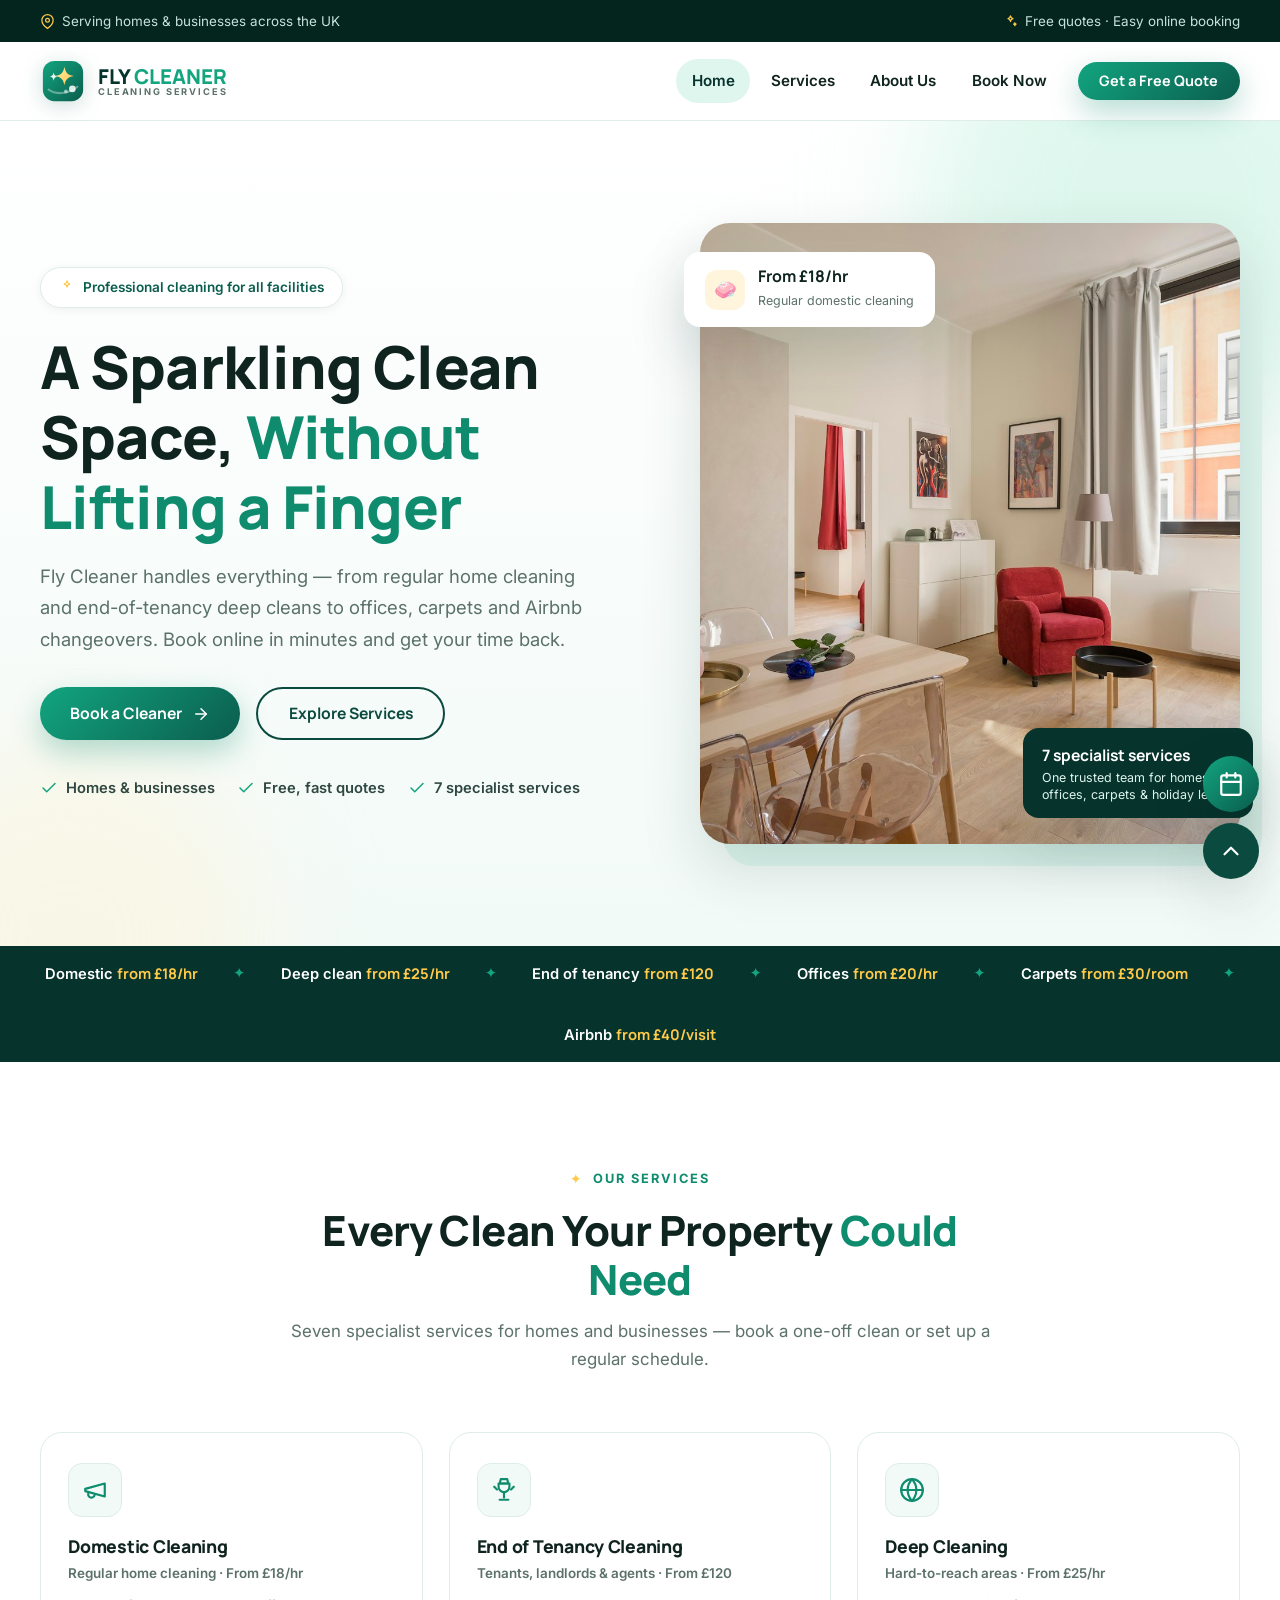
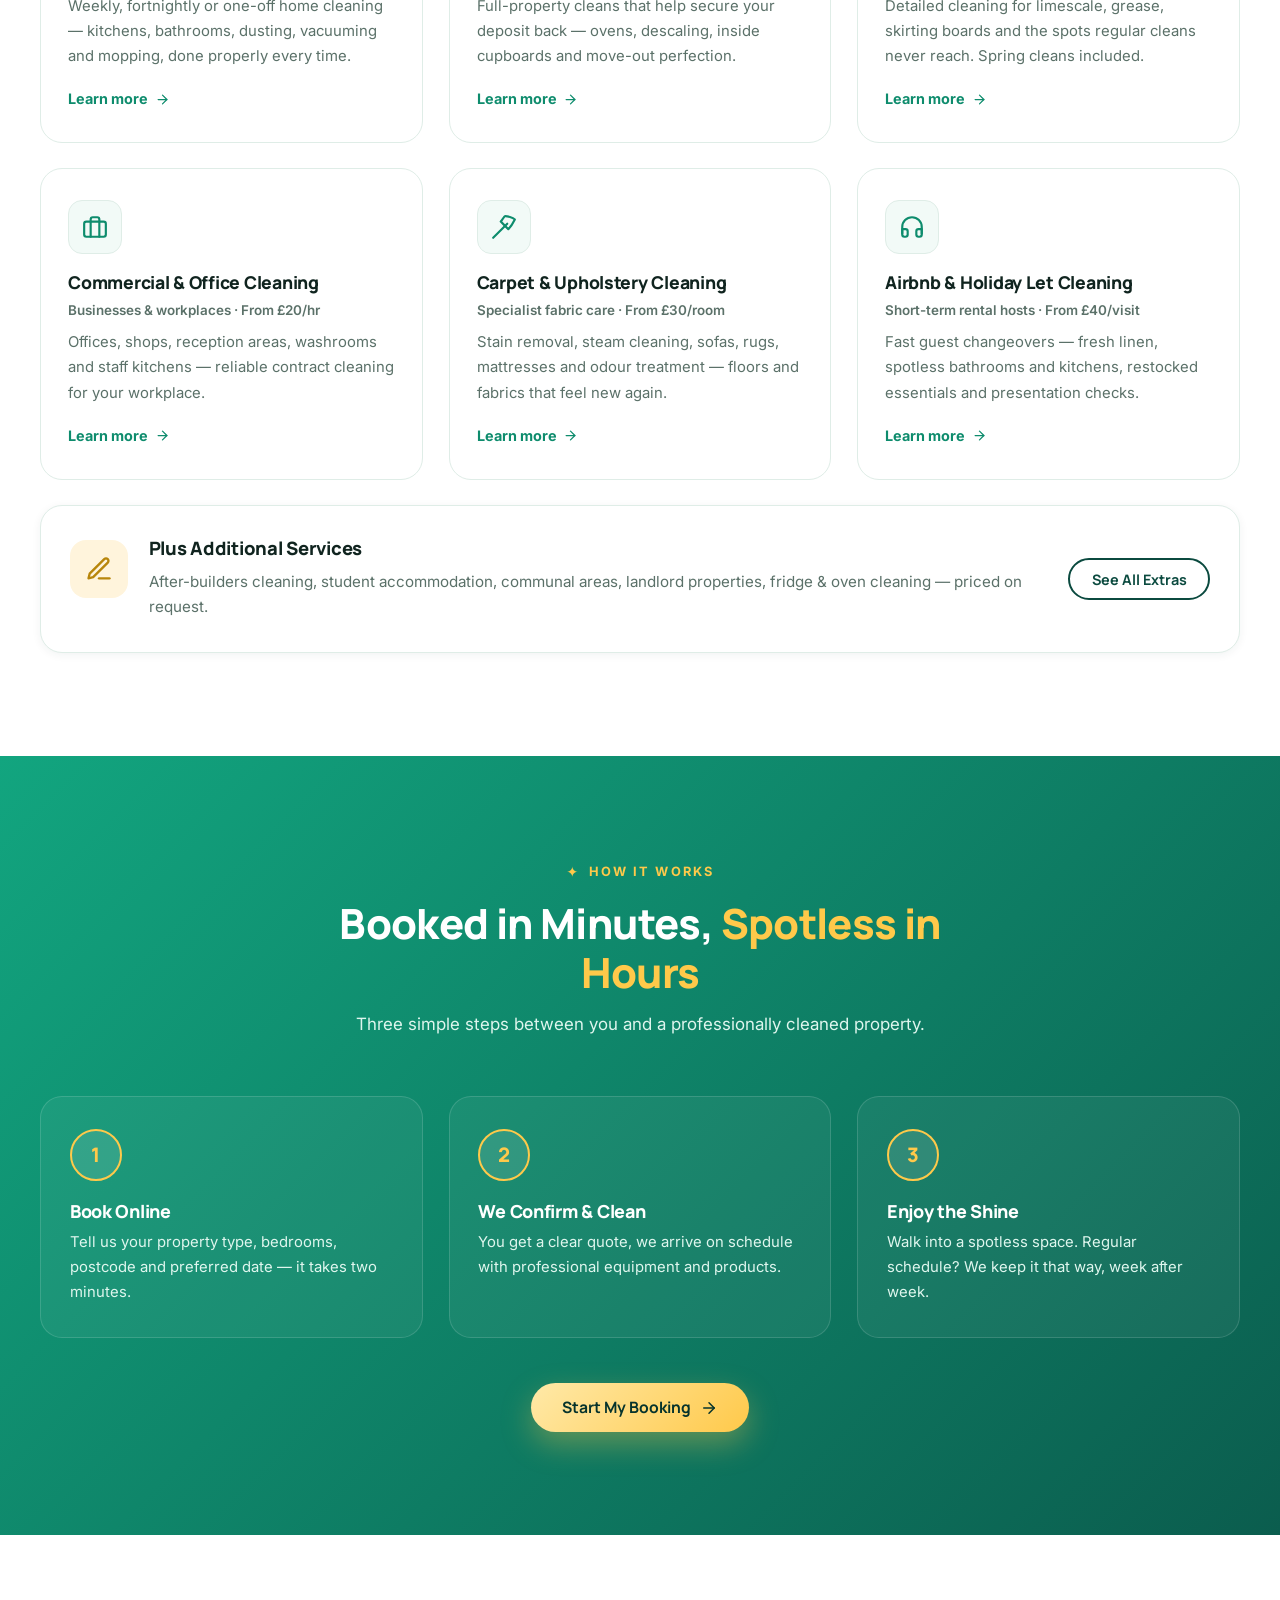
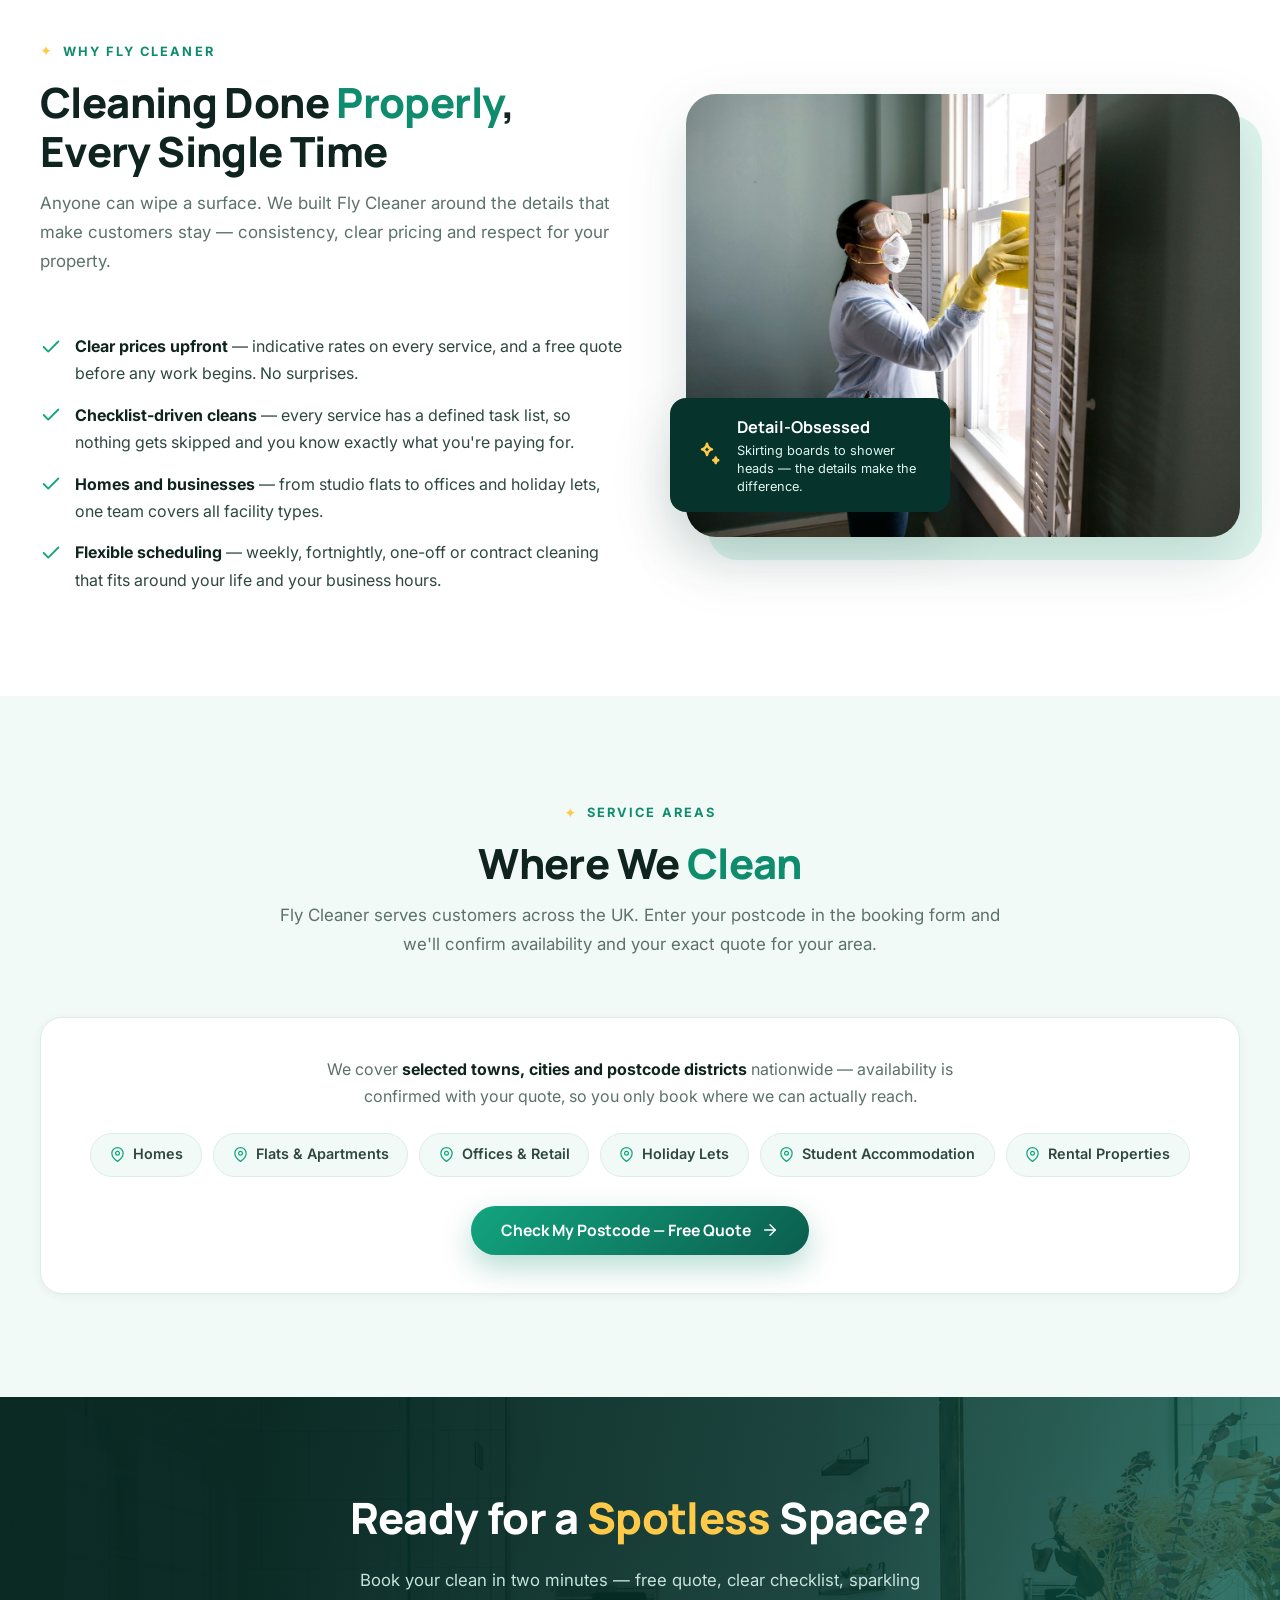
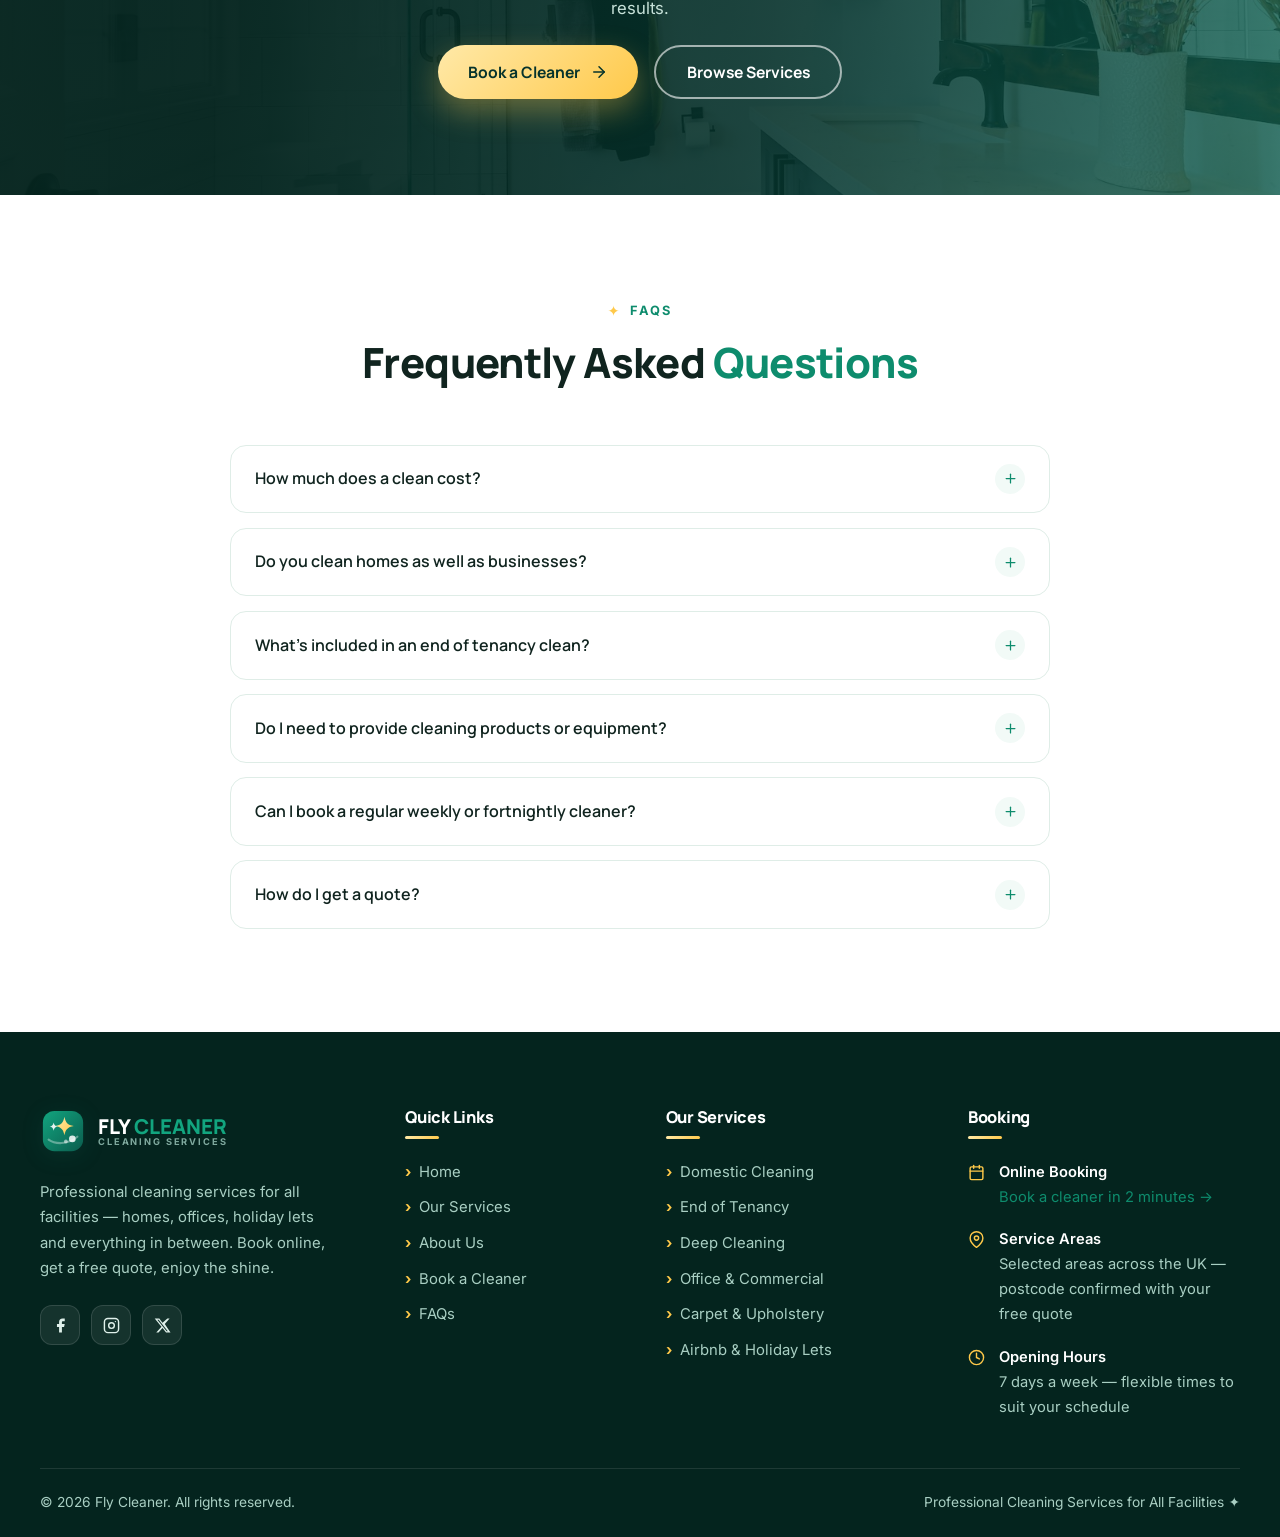
==== index.html @ 5887d0de "Fly Cleaner website — 4-page static site: 7 cleaning services, price tables, booking form (initial b" ====
<!DOCTYPE html>
<html lang="en">
<head>
  <meta charset="UTF-8">
  <meta name="viewport" content="width=device-width, initial-scale=1.0">
  <title>Fly Cleaner — Professional Cleaning Services for All Facilities | Homes &amp; Businesses in the UK</title>
  <meta name="description" content="Fly Cleaner provides professional cleaning for homes and businesses across the UK — regular domestic cleaning, end of tenancy, deep cleaning, office cleaning, carpet & upholstery, Airbnb changeovers and more. Free quotes, easy online booking.">
  <meta name="keywords" content="cleaning services UK, domestic cleaning, end of tenancy cleaning, deep cleaning, office cleaning, carpet cleaning, Airbnb cleaning, book a cleaner">
  <link rel="canonical" href="https://rudra496.github.io/flycleaner/">
  <meta name="robots" content="index, follow">
  <meta name="theme-color" content="#06332C">

  <meta property="og:type" content="website">
  <meta property="og:site_name" content="Fly Cleaner">
  <meta property="og:title" content="Fly Cleaner — Professional Cleaning Services for All Facilities">
  <meta property="og:description" content="Homes & businesses — regular domestic cleaning, end of tenancy, deep cleaning, offices, carpets and Airbnb changeovers. Free quotes and easy online booking.">
  <meta property="og:url" content="https://rudra496.github.io/flycleaner/">
  <meta property="og:image" content="https://rudra496.github.io/flycleaner/assets/og-image.png">
  <meta name="twitter:card" content="summary_large_image">

  <link rel="icon" type="image/svg+xml" href="assets/favicon.svg">
  <link rel="icon" type="image/png" sizes="32x32" href="assets/favicon-32.png">
  <link rel="apple-touch-icon" href="assets/apple-touch-icon.png">

  <link rel="preconnect" href="https://fonts.googleapis.com">
  <link rel="preconnect" href="https://fonts.gstatic.com" crossorigin>
  <link href="https://fonts.googleapis.com/css2?family=Inter:wght@400;500;600;700&family=Manrope:wght@600;700;800&display=swap" rel="stylesheet">
  <link rel="stylesheet" href="css/style.css">

  <script type="application/ld+json">
  {
    "@context": "https://schema.org",
    "@type": "LocalBusiness",
    "name": "Fly Cleaner",
    "slogan": "Professional Cleaning Services for All Facilities",
    "description": "Professional cleaning services for homes and businesses: regular domestic cleaning, end of tenancy cleaning, deep cleaning, commercial and office cleaning, carpet and upholstery cleaning, Airbnb and holiday let changeovers.",
    "priceRange": "££",
    "areaServed": "United Kingdom"
  }
  </script>
</head>
<body data-page="home">
  <div id="scroll-progress" aria-hidden="true"></div>
  <a class="skip-link" href="#main">Skip to main content</a>

  <!-- ================= TOP BAR ================= -->
  <div class="topbar">
    <div class="container topbar__inner">
      <div class="topbar__group">
        <span class="topbar__item">
          <svg viewBox="0 0 24 24" fill="none" stroke="currentColor" stroke-width="2" stroke-linecap="round" stroke-linejoin="round" aria-hidden="true"><path d="M21 10c0 7-9 13-9 13s-9-6-9-13a9 9 0 0 1 18 0z"/><circle cx="12" cy="10" r="3"/></svg>
          Serving homes &amp; businesses across the UK
        </span>
      </div>
      <div class="topbar__group topbar__group--right">
        <span class="topbar__item">
          <svg viewBox="0 0 24 24" fill="none" stroke="currentColor" stroke-width="2" stroke-linecap="round" stroke-linejoin="round" aria-hidden="true"><path d="M12 3c.5 2.8 1.4 3.9 4 4.5-2.6.6-3.5 1.7-4 4.5-.5-2.8-1.4-3.9-4-4.5 2.6-.6 3.5-1.7 4-4.5z"/><path d="M19 14c.25 1.4.7 2 2 2.25-1.3.25-1.75.85-2 2.25-.25-1.4-.7-2-2-2.25 1.3-.25 1.75-.85 2-2.25z"/></svg>
          Free quotes · Easy online booking
        </span>
      </div>
    </div>
  </div>

  <!-- ================= HEADER ================= -->
  <header class="site-header">
    <div class="container nav">
      <a class="brand" href="index.html" aria-label="Fly Cleaner — Home">
        <img class="brand__logo" src="assets/logo.svg" alt="Fly Cleaner logo" width="46" height="46">
        <span class="brand__text">
          <span class="brand__name">FLY <span>CLEANER</span></span>
          <span class="brand__sub">Cleaning Services</span>
        </span>
      </a>
      <nav class="nav__menu" aria-label="Primary navigation">
        <a class="nav__link" aria-current="page" href="index.html">Home</a>
        <a class="nav__link" href="services.html">Services</a>
        <a class="nav__link" href="about.html">About Us</a>
        <a class="nav__link" href="booking.html">Book Now</a>
        <a class="btn btn--brand btn--sm nav__link--cta" href="booking.html">Get a Free Quote</a>
      </nav>
      <button class="nav__toggle" aria-expanded="false" aria-controls="mobile-menu" aria-label="Open menu">
        <svg viewBox="0 0 24 24" fill="none" stroke="currentColor" stroke-width="2" stroke-linecap="round" aria-hidden="true"><line x1="3" y1="6" x2="21" y2="6"/><line x1="3" y1="12" x2="21" y2="12"/><line x1="3" y1="18" x2="21" y2="18"/></svg>
      </button>
    </div>
  </header>

  <!-- ================= MOBILE MENU ================= -->
  <div class="mobile-menu" id="mobile-menu" aria-hidden="true">
    <div class="mobile-menu__backdrop"></div>
    <div class="mobile-menu__panel" role="dialog" aria-label="Menu">
      <div class="mobile-menu__head">
        <span class="brand__name">FLY <span style="color:var(--sun-500)">CLEANER</span></span>
        <button class="mobile-menu__close" aria-label="Close menu">
          <svg viewBox="0 0 24 24" fill="none" stroke="currentColor" stroke-width="2" stroke-linecap="round" aria-hidden="true"><line x1="18" y1="6" x2="6" y2="18"/><line x1="6" y1="6" x2="18" y2="18"/></svg>
        </button>
      </div>
      <a class="mnav" href="index.html">Home <span aria-hidden="true">›</span></a>
      <a class="mnav" href="services.html">Services <span aria-hidden="true">›</span></a>
      <a class="mnav" href="about.html">About Us <span aria-hidden="true">›</span></a>
      <a class="mnav" href="booking.html">Book Now <span aria-hidden="true">›</span></a>
      <a class="btn btn--sun" href="booking.html">Get a Free Quote</a>
      <div class="mobile-menu__note">
        <span>✦ Homes &amp; businesses — 7 specialist services</span>
        <span>✦ Free quotes · easy online booking</span>
      </div>
    </div>
  </div>

  <main id="main">
    <!-- ================= HERO ================= -->
    <section class="hero">
      <div class="hero__blob hero__blob--1" aria-hidden="true"></div>
      <div class="hero__blob hero__blob--2" aria-hidden="true"></div>
      <div class="container hero__inner">
        <div class="hero__copy">
          <span class="hero__badge reveal">
            <svg viewBox="0 0 24 24" fill="none" stroke="currentColor" stroke-width="2" stroke-linecap="round" stroke-linejoin="round" aria-hidden="true"><path d="M12 3c.5 2.8 1.4 3.9 4 4.5-2.6.6-3.5 1.7-4 4.5-.5-2.8-1.4-3.9-4-4.5 2.6-.6 3.5-1.7 4-4.5z"/></svg>
            Professional cleaning for all facilities
          </span>
          <h1 class="reveal" data-delay="1">A Sparkling Clean Space, <em>Without Lifting a Finger</em></h1>
          <p class="hero__lead reveal" data-delay="2">
            Fly Cleaner handles everything — from regular home cleaning and end-of-tenancy
            deep cleans to offices, carpets and Airbnb changeovers. Book online in minutes
            and get your time back.
          </p>
          <div class="hero__cta reveal" data-delay="3">
            <a class="btn btn--brand" href="booking.html">
              Book a Cleaner
              <svg viewBox="0 0 24 24" fill="none" stroke="currentColor" stroke-width="2" stroke-linecap="round" stroke-linejoin="round" aria-hidden="true"><line x1="5" y1="12" x2="19" y2="12"/><polyline points="12 5 19 12 12 19"/></svg>
            </a>
            <a class="btn btn--outline-dark" href="services.html">Explore Services</a>
          </div>
          <div class="hero__points reveal" data-delay="3">
            <span class="hero__point">
              <svg viewBox="0 0 24 24" fill="none" stroke="currentColor" stroke-width="2" stroke-linecap="round" stroke-linejoin="round" aria-hidden="true"><polyline points="20 6 9 17 4 12"/></svg>
              Homes &amp; businesses
            </span>
            <span class="hero__point">
              <svg viewBox="0 0 24 24" fill="none" stroke="currentColor" stroke-width="2" stroke-linecap="round" stroke-linejoin="round" aria-hidden="true"><polyline points="20 6 9 17 4 12"/></svg>
              Free, fast quotes
            </span>
            <span class="hero__point">
              <svg viewBox="0 0 24 24" fill="none" stroke="currentColor" stroke-width="2" stroke-linecap="round" stroke-linejoin="round" aria-hidden="true"><polyline points="20 6 9 17 4 12"/></svg>
              7 specialist services
            </span>
          </div>
        </div>
        <div class="hero__media reveal" data-delay="2">
          <img src="images/living-room.jpg" alt="A bright, freshly cleaned living room" width="640" height="736" fetchpriority="high">
          <div class="price-float">
            <span class="pf-icon" aria-hidden="true">🧼</span>
            <span><strong>From £18/hr</strong><small>Regular domestic cleaning</small></span>
          </div>
          <div class="rating-float">
            <strong>7 specialist services</strong>
            <small>One trusted team for homes, offices, carpets &amp; holiday lets.</small>
          </div>
        </div>
      </div>
    </section>

    <!-- ================= PRICE STRIP ================= -->
    <div class="price-strip">
      <div class="container price-strip__inner">
        <span>Domestic <b>from £18/hr</b></span><span class="dot" aria-hidden="true">✦</span>
        <span>Deep clean <b>from £25/hr</b></span><span class="dot" aria-hidden="true">✦</span>
        <span>End of tenancy <b>from £120</b></span><span class="dot" aria-hidden="true">✦</span>
        <span>Offices <b>from £20/hr</b></span><span class="dot" aria-hidden="true">✦</span>
        <span>Carpets <b>from £30/room</b></span><span class="dot" aria-hidden="true">✦</span>
        <span>Airbnb <b>from £40/visit</b></span>
      </div>
    </div>

    <!-- ================= SERVICES ================= -->
    <section class="section" id="services">
      <div class="container">
        <div class="sec-head sec-head--center reveal">
          <span class="kicker">Our Services</span>
          <h2>Every Clean Your Property <em>Could Need</em></h2>
          <p>Seven specialist services for homes and businesses — book a one-off clean or
          set up a regular schedule.</p>
        </div>
        <div class="svc-grid">
          <article class="svc-card reveal">
            <div class="svc-card__icon">
              <svg viewBox="0 0 24 24" fill="none" stroke="currentColor" stroke-width="2" stroke-linecap="round" stroke-linejoin="round" aria-hidden="true"><path d="M3 11l18-5v12L3 13v-2z"/><path d="M11.6 16.8a3 3 0 1 1-5.8-1.6"/></svg>
            </div>
            <h3>Domestic Cleaning</h3>
            <div class="svc-sub">Regular home cleaning · From £18/hr</div>
            <p>Weekly, fortnightly or one-off home cleaning — kitchens, bathrooms, dusting, vacuuming and mopping, done properly every time.</p>
            <a class="card__link" href="services.html#domestic">Learn more
              <svg viewBox="0 0 24 24" fill="none" stroke="currentColor" stroke-width="2" stroke-linecap="round" stroke-linejoin="round" aria-hidden="true"><line x1="5" y1="12" x2="19" y2="12"/><polyline points="12 5 19 12 12 19"/></svg></a>
          </article>
          <article class="svc-card reveal" data-delay="1">
            <div class="svc-card__icon">
              <svg viewBox="0 0 24 24" fill="none" stroke="currentColor" stroke-width="2" stroke-linecap="round" stroke-linejoin="round" aria-hidden="true"><path d="M9 2h6l1 4h-8l1-4z"/><path d="M7 6h10v3a5 5 0 0 1-10 0V6z"/><path d="M12 14v5"/><path d="M8 21h8"/><path d="M3 9l2.5 2.5M21 9l-2.5 2.5"/></svg>
            </div>
            <h3>End of Tenancy Cleaning</h3>
            <div class="svc-sub">Tenants, landlords &amp; agents · From £120</div>
            <p>Full-property cleans that help secure your deposit back — ovens, descaling, inside cupboards and move-out perfection.</p>
            <a class="card__link" href="services.html#end-of-tenancy">Learn more
              <svg viewBox="0 0 24 24" fill="none" stroke="currentColor" stroke-width="2" stroke-linecap="round" stroke-linejoin="round" aria-hidden="true"><line x1="5" y1="12" x2="19" y2="12"/><polyline points="12 5 19 12 12 19"/></svg></a>
          </article>
          <article class="svc-card reveal" data-delay="2">
            <div class="svc-card__icon">
              <svg viewBox="0 0 24 24" fill="none" stroke="currentColor" stroke-width="2" stroke-linecap="round" stroke-linejoin="round" aria-hidden="true"><circle cx="12" cy="12" r="10"/><path d="M12 2a14.5 14.5 0 0 0 0 20 14.5 14.5 0 0 0 0-20z"/><path d="M2 12h20"/></svg>
            </div>
            <h3>Deep Cleaning</h3>
            <div class="svc-sub">Hard-to-reach areas · From £25/hr</div>
            <p>Detailed cleaning for limescale, grease, skirting boards and the spots regular cleans never reach. Spring cleans included.</p>
            <a class="card__link" href="services.html#deep-cleaning">Learn more
              <svg viewBox="0 0 24 24" fill="none" stroke="currentColor" stroke-width="2" stroke-linecap="round" stroke-linejoin="round" aria-hidden="true"><line x1="5" y1="12" x2="19" y2="12"/><polyline points="12 5 19 12 12 19"/></svg></a>
          </article>
          <article class="svc-card reveal">
            <div class="svc-card__icon">
              <svg viewBox="0 0 24 24" fill="none" stroke="currentColor" stroke-width="2" stroke-linecap="round" stroke-linejoin="round" aria-hidden="true"><rect x="2" y="7" width="20" height="14" rx="2"/><path d="M16 21V5a2 2 0 0 0-2-2h-4a2 2 0 0 0-2 2v16"/></svg>
            </div>
            <h3>Commercial &amp; Office Cleaning</h3>
            <div class="svc-sub">Businesses &amp; workplaces · From £20/hr</div>
            <p>Offices, shops, reception areas, washrooms and staff kitchens — reliable contract cleaning for your workplace.</p>
            <a class="card__link" href="services.html#commercial">Learn more
              <svg viewBox="0 0 24 24" fill="none" stroke="currentColor" stroke-width="2" stroke-linecap="round" stroke-linejoin="round" aria-hidden="true"><line x1="5" y1="12" x2="19" y2="12"/><polyline points="12 5 19 12 12 19"/></svg></a>
          </article>
          <article class="svc-card reveal" data-delay="1">
            <div class="svc-card__icon">
              <svg viewBox="0 0 24 24" fill="none" stroke="currentColor" stroke-width="2" stroke-linecap="round" stroke-linejoin="round" aria-hidden="true"><path d="M2 22 15 9"/><path d="M13 2c2 0 7 1 9 3-1 2-4 7-6 9-2-2-5-5-7-7 2-2 3-5 4-5z"/></svg>
            </div>
            <h3>Carpet &amp; Upholstery Cleaning</h3>
            <div class="svc-sub">Specialist fabric care · From £30/room</div>
            <p>Stain removal, steam cleaning, sofas, rugs, mattresses and odour treatment — floors and fabrics that feel new again.</p>
            <a class="card__link" href="services.html#carpet">Learn more
              <svg viewBox="0 0 24 24" fill="none" stroke="currentColor" stroke-width="2" stroke-linecap="round" stroke-linejoin="round" aria-hidden="true"><line x1="5" y1="12" x2="19" y2="12"/><polyline points="12 5 19 12 12 19"/></svg></a>
          </article>
          <article class="svc-card reveal" data-delay="2">
            <div class="svc-card__icon">
              <svg viewBox="0 0 24 24" fill="none" stroke="currentColor" stroke-width="2" stroke-linecap="round" stroke-linejoin="round" aria-hidden="true"><path d="M3 18v-6a9 9 0 0 1 18 0v6"/><path d="M21 19a2 2 0 0 1-2 2h-1a2 2 0 0 1-2-2v-3a2 2 0 0 1 2-2h3zM3 19a2 2 0 0 0 2 2h1a2 2 0 0 0 2-2v-3a2 2 0 0 0-2-2H3z"/></svg>
            </div>
            <h3>Airbnb &amp; Holiday Let Cleaning</h3>
            <div class="svc-sub">Short-term rental hosts · From £40/visit</div>
            <p>Fast guest changeovers — fresh linen, spotless bathrooms and kitchens, restocked essentials and presentation checks.</p>
            <a class="card__link" href="services.html#airbnb">Learn more
              <svg viewBox="0 0 24 24" fill="none" stroke="currentColor" stroke-width="2" stroke-linecap="round" stroke-linejoin="round" aria-hidden="true"><line x1="5" y1="12" x2="19" y2="12"/><polyline points="12 5 19 12 12 19"/></svg></a>
          </article>
        </div>
        <div class="grid grid-3" style="margin-top:1.6rem;">
          <article class="card card--sun reveal" style="grid-column: 1 / -1; display:flex; gap:1.3rem; align-items:center; flex-wrap:wrap;">
            <div class="card__icon">
              <svg viewBox="0 0 24 24" fill="none" stroke="currentColor" stroke-width="2" stroke-linecap="round" stroke-linejoin="round" aria-hidden="true"><path d="M12 20h9"/><path d="M16.5 3.5a2.121 2.121 0 0 1 3 3L7 19l-4 1 1-4L16.5 3.5z"/></svg>
            </div>
            <div style="flex:1; min-width:220px;">
              <h3>Plus Additional Services</h3>
              <p>After-builders cleaning, student accommodation, communal areas, landlord properties, fridge &amp; oven cleaning — priced on request.</p>
            </div>
            <a class="btn btn--outline-dark btn--sm" href="services.html#additional">See All Extras</a>
          </article>
        </div>
      </div>
    </section>

    <!-- ================= HOW IT WORKS ================= -->
    <section class="section section--green">
      <div class="container">
        <div class="sec-head sec-head--center reveal">
          <span class="kicker">How It Works</span>
          <h2>Booked in Minutes, <em>Spotless in Hours</em></h2>
          <p>Three simple steps between you and a professionally cleaned property.</p>
        </div>
        <div class="steps steps--oncard">
          <div class="step reveal">
            <div class="step__num">1</div>
            <h3>Book Online</h3>
            <p>Tell us your property type, bedrooms, postcode and preferred date — it takes two minutes.</p>
          </div>
          <div class="step reveal" data-delay="1">
            <div class="step__num">2</div>
            <h3>We Confirm &amp; Clean</h3>
            <p>You get a clear quote, we arrive on schedule with professional equipment and products.</p>
          </div>
          <div class="step reveal" data-delay="2">
            <div class="step__num">3</div>
            <h3>Enjoy the Shine</h3>
            <p>Walk into a spotless space. Regular schedule? We keep it that way, week after week.</p>
          </div>
        </div>
        <div style="text-align:center; margin-top:2.8rem;" class="reveal" data-delay="2">
          <a class="btn btn--sun" href="booking.html">Start My Booking
            <svg viewBox="0 0 24 24" fill="none" stroke="currentColor" stroke-width="2" stroke-linecap="round" stroke-linejoin="round" aria-hidden="true"><line x1="5" y1="12" x2="19" y2="12"/><polyline points="12 5 19 12 12 19"/></svg>
          </a>
        </div>
      </div>
    </section>

    <!-- ================= WHY US ================= -->
    <section class="section">
      <div class="container split">
        <div class="split__body">
          <div class="sec-head reveal">
            <span class="kicker">Why Fly Cleaner</span>
            <h2>Cleaning Done <em>Properly</em>, Every Single Time</h2>
            <p>Anyone can wipe a surface. We built Fly Cleaner around the details that
            make customers stay — consistency, clear pricing and respect for your property.</p>
          </div>
          <ul class="check-list">
            <li class="reveal">
              <svg viewBox="0 0 24 24" fill="none" stroke="currentColor" stroke-width="2" stroke-linecap="round" stroke-linejoin="round" aria-hidden="true"><polyline points="20 6 9 17 4 12"/></svg>
              <span><strong>Clear prices upfront</strong> — indicative rates on every service, and a free quote before any work begins. No surprises.</span>
            </li>
            <li class="reveal" data-delay="1">
              <svg viewBox="0 0 24 24" fill="none" stroke="currentColor" stroke-width="2" stroke-linecap="round" stroke-linejoin="round" aria-hidden="true"><polyline points="20 6 9 17 4 12"/></svg>
              <span><strong>Checklist-driven cleans</strong> — every service has a defined task list, so nothing gets skipped and you know exactly what you're paying for.</span>
            </li>
            <li class="reveal" data-delay="2">
              <svg viewBox="0 0 24 24" fill="none" stroke="currentColor" stroke-width="2" stroke-linecap="round" stroke-linejoin="round" aria-hidden="true"><polyline points="20 6 9 17 4 12"/></svg>
              <span><strong>Homes and businesses</strong> — from studio flats to offices and holiday lets, one team covers all facility types.</span>
            </li>
            <li class="reveal" data-delay="3">
              <svg viewBox="0 0 24 24" fill="none" stroke="currentColor" stroke-width="2" stroke-linecap="round" stroke-linejoin="round" aria-hidden="true"><polyline points="20 6 9 17 4 12"/></svg>
              <span><strong>Flexible scheduling</strong> — weekly, fortnightly, one-off or contract cleaning that fits around your life and your business hours.</span>
            </li>
          </ul>
        </div>
        <div class="split__media reveal">
          <img src="images/cleaning-person.jpg" alt="A Fly Cleaner professional carefully cleaning window shutters" loading="lazy" width="800" height="640">
          <div class="badge-float">
            <svg viewBox="0 0 24 24" fill="none" stroke="currentColor" stroke-width="2" stroke-linecap="round" stroke-linejoin="round" aria-hidden="true"><path d="M12 3c.5 2.8 1.4 3.9 4 4.5-2.6.6-3.5 1.7-4 4.5-.5-2.8-1.4-3.9-4-4.5 2.6-.6 3.5-1.7 4-4.5z"/><path d="M19 14c.25 1.4.7 2 2 2.25-1.3.25-1.75.85-2 2.25-.25-1.4-.7-2-2-2.25 1.3-.25 1.75-.85 2-2.25z"/></svg>
            <div>
              <strong>Detail-Obsessed</strong>
              <small>Skirting boards to shower heads — the details make the difference.</small>
            </div>
          </div>
        </div>
      </div>
    </section>

    <!-- ================= SERVICE AREAS ================= -->
    <section class="section section--soft" id="areas">
      <div class="container">
        <div class="sec-head sec-head--center reveal">
          <span class="kicker">Service Areas</span>
          <h2>Where We <em>Clean</em></h2>
          <p>Fly Cleaner serves customers across the UK. Enter your postcode in the
          booking form and we'll confirm availability and your exact quote for your area.</p>
        </div>
        <div class="area-wrap reveal" data-delay="1">
          <p style="color:var(--ink-500); max-width:640px; margin-inline:auto;">
            We cover <strong style="color:var(--ink-900);">selected towns, cities and postcode districts</strong>
            nationwide — availability is confirmed with your quote, so you only book where we can actually reach.
          </p>
          <div class="area-chips">
            <span class="chip"><svg viewBox="0 0 24 24" fill="none" stroke="currentColor" stroke-width="2" stroke-linecap="round" stroke-linejoin="round" aria-hidden="true"><path d="M21 10c0 7-9 13-9 13s-9-6-9-13a9 9 0 0 1 18 0z"/><circle cx="12" cy="10" r="3"/></svg>Homes</span>
            <span class="chip"><svg viewBox="0 0 24 24" fill="none" stroke="currentColor" stroke-width="2" stroke-linecap="round" stroke-linejoin="round" aria-hidden="true"><path d="M21 10c0 7-9 13-9 13s-9-6-9-13a9 9 0 0 1 18 0z"/><circle cx="12" cy="10" r="3"/></svg>Flats &amp; Apartments</span>
            <span class="chip"><svg viewBox="0 0 24 24" fill="none" stroke="currentColor" stroke-width="2" stroke-linecap="round" stroke-linejoin="round" aria-hidden="true"><path d="M21 10c0 7-9 13-9 13s-9-6-9-13a9 9 0 0 1 18 0z"/><circle cx="12" cy="10" r="3"/></svg>Offices &amp; Retail</span>
            <span class="chip"><svg viewBox="0 0 24 24" fill="none" stroke="currentColor" stroke-width="2" stroke-linecap="round" stroke-linejoin="round" aria-hidden="true"><path d="M21 10c0 7-9 13-9 13s-9-6-9-13a9 9 0 0 1 18 0z"/><circle cx="12" cy="10" r="3"/></svg>Holiday Lets</span>
            <span class="chip"><svg viewBox="0 0 24 24" fill="none" stroke="currentColor" stroke-width="2" stroke-linecap="round" stroke-linejoin="round" aria-hidden="true"><path d="M21 10c0 7-9 13-9 13s-9-6-9-13a9 9 0 0 1 18 0z"/><circle cx="12" cy="10" r="3"/></svg>Student Accommodation</span>
            <span class="chip"><svg viewBox="0 0 24 24" fill="none" stroke="currentColor" stroke-width="2" stroke-linecap="round" stroke-linejoin="round" aria-hidden="true"><path d="M21 10c0 7-9 13-9 13s-9-6-9-13a9 9 0 0 1 18 0z"/><circle cx="12" cy="10" r="3"/></svg>Rental Properties</span>
          </div>
          <div style="margin-top:1.8rem;">
            <a class="btn btn--brand" href="booking.html">Check My Postcode — Free Quote
              <svg viewBox="0 0 24 24" fill="none" stroke="currentColor" stroke-width="2" stroke-linecap="round" stroke-linejoin="round" aria-hidden="true"><line x1="5" y1="12" x2="19" y2="12"/><polyline points="12 5 19 12 12 19"/></svg>
            </a>
          </div>
        </div>
      </div>
    </section>

    <!-- ================= CTA ================= -->
    <section class="cta-band">
      <div class="cta-band__bg" style="background-image:url('images/bathroom.jpg')"></div>
      <div class="cta-band__scrim"></div>
      <div class="container cta-band__inner">
        <h2 class="reveal">Ready for a <em>Spotless</em> Space?</h2>
        <p class="reveal" data-delay="1">Book your clean in two minutes — free quote, clear checklist, sparkling results.</p>
        <div class="cta-band__btns reveal" data-delay="2">
          <a class="btn btn--sun" href="booking.html">Book a Cleaner
            <svg viewBox="0 0 24 24" fill="none" stroke="currentColor" stroke-width="2" stroke-linecap="round" stroke-linejoin="round" aria-hidden="true"><line x1="5" y1="12" x2="19" y2="12"/><polyline points="12 5 19 12 12 19"/></svg>
          </a>
          <a class="btn btn--outline" href="services.html">Browse Services</a>
        </div>
      </div>
    </section>

    <!-- ================= FAQ ================= -->
    <section class="section" id="faq">
      <div class="container">
        <div class="sec-head sec-head--center reveal">
          <span class="kicker">FAQs</span>
          <h2>Frequently Asked <em>Questions</em></h2>
        </div>
        <div class="faq-list reveal">
          <details class="faq-item">
            <summary>How much does a clean cost?
              <span class="faq-icon"><svg viewBox="0 0 24 24" fill="none" stroke="currentColor" stroke-width="2" stroke-linecap="round" aria-hidden="true"><line x1="12" y1="5" x2="12" y2="19"/><line x1="5" y1="12" x2="19" y2="12"/></svg></span>
            </summary>
            <div class="faq-item__body">Our starting prices are shown on each service — for example, regular domestic cleaning from £18/hr and end of tenancy from £120 per property. Your exact quote depends on property size, condition, location and what's included. Submit the booking form for a free, no-obligation quote.</div>
          </details>
          <details class="faq-item">
            <summary>Do you clean homes as well as businesses?
              <span class="faq-icon"><svg viewBox="0 0 24 24" fill="none" stroke="currentColor" stroke-width="2" stroke-linecap="round" aria-hidden="true"><line x1="12" y1="5" x2="12" y2="19"/><line x1="5" y1="12" x2="19" y2="12"/></svg></span>
            </summary>
            <div class="faq-item__body">Yes — Fly Cleaner serves all facility types: houses, flats and apartments, offices, shops, holiday lets, student accommodation and communal areas. Domestic and commercial cleaning are handled by dedicated teams.</div>
          </details>
          <details class="faq-item">
            <summary>What's included in an end of tenancy clean?
              <span class="faq-icon"><svg viewBox="0 0 24 24" fill="none" stroke="currentColor" stroke-width="2" stroke-linecap="round" aria-hidden="true"><line x1="12" y1="5" x2="12" y2="19"/><line x1="5" y1="12" x2="19" y2="12"/></svg></span>
            </summary>
            <div class="faq-item__body">A full-property clean covering every room: oven and appliance cleaning, bathroom descaling, inside cupboards and wardrobes, internal windows, and move-in/move-out preparation. Check the end of tenancy service page for the complete checklist.</div>
          </details>
          <details class="faq-item">
            <summary>Do I need to provide cleaning products or equipment?
              <span class="faq-icon"><svg viewBox="0 0 24 24" fill="none" stroke="currentColor" stroke-width="2" stroke-linecap="round" aria-hidden="true"><line x1="12" y1="5" x2="12" y2="19"/><line x1="5" y1="12" x2="19" y2="12"/></svg></span>
            </summary>
            <div class="faq-item__body">No — our teams arrive with professional products and equipment as standard. If you prefer specific products (for example, eco-friendly or allergy-sensitive), mention it in your booking notes and we'll accommodate where possible.</div>
          </details>
          <details class="faq-item">
            <summary>Can I book a regular weekly or fortnightly cleaner?
              <span class="faq-icon"><svg viewBox="0 0 24 24" fill="none" stroke="currentColor" stroke-width="2" stroke-linecap="round" aria-hidden="true"><line x1="12" y1="5" x2="12" y2="19"/><line x1="5" y1="12" x2="19" y2="12"/></svg></span>
            </summary>
            <div class="faq-item__body">Absolutely — choose your frequency in the booking form (weekly, fortnightly or one-off) and we'll set up a schedule with the same standards every visit. Regular customers get priority scheduling.</div>
          </details>
          <details class="faq-item">
            <summary>How do I get a quote?
              <span class="faq-icon"><svg viewBox="0 0 24 24" fill="none" stroke="currentColor" stroke-width="2" stroke-linecap="round" aria-hidden="true"><line x1="12" y1="5" x2="12" y2="19"/><line x1="5" y1="12" x2="19" y2="12"/></svg></span>
            </summary>
            <div class="faq-item__body">Fill in the booking form with your property type, number of bedrooms, postcode and preferred date. We'll confirm availability in your area and send a free quote — no obligation, no hidden fees.</div>
          </details>
        </div>
      </div>
    </section>
  </main>

  <!-- ================= FOOTER ================= -->
  <footer class="site-footer">
    <div class="container footer-top">
      <div class="footer-brand">
        <a class="brand" href="index.html" aria-label="Fly Cleaner — Home">
          <img class="brand__logo" src="assets/logo.svg" alt="" width="46" height="46">
          <span class="brand__text">
            <span class="brand__name">FLY <span>CLEANER</span></span>
            <span class="brand__sub" style="color:#7FA99E;">Cleaning Services</span>
          </span>
        </a>
        <p>Professional cleaning services for all facilities — homes, offices, holiday
        lets and everything in between. Book online, get a free quote, enjoy the shine.</p>
        <div class="footer-social">
          <a href="#" aria-label="Facebook (coming soon)"><svg viewBox="0 0 24 24" fill="currentColor" aria-hidden="true"><path d="M18 2h-3a5 5 0 0 0-5 5v3H7v4h3v8h4v-8h3l1-4h-4V7a1 1 0 0 1 1-1h3z"/></svg></a>
          <a href="#" aria-label="Instagram (coming soon)"><svg viewBox="0 0 24 24" fill="none" stroke="currentColor" stroke-width="2" stroke-linecap="round" stroke-linejoin="round" aria-hidden="true"><rect x="2" y="2" width="20" height="20" rx="5"/><circle cx="12" cy="12" r="4"/><line x1="17.5" y1="6.5" x2="17.51" y2="6.5"/></svg></a>
          <a href="#" aria-label="X / Twitter (coming soon)"><svg viewBox="0 0 24 24" fill="currentColor" aria-hidden="true"><path d="M18.9 2H22l-6.8 7.8L23.3 22h-6.3l-5-6.5L6.4 22H3.2l7.3-8.3L1 2h6.5l4.5 6zM17.8 20.1h1.7L6.6 3.8H4.7z"/></svg></a>
        </div>
      </div>
      <div>
        <h4>Quick Links</h4>
        <div class="footer-links">
          <a href="index.html">Home</a>
          <a href="services.html">Our Services</a>
          <a href="about.html">About Us</a>
          <a href="booking.html">Book a Cleaner</a>
          <a href="index.html#faq">FAQs</a>
        </div>
      </div>
      <div>
        <h4>Our Services</h4>
        <div class="footer-links">
          <a href="services.html#domestic">Domestic Cleaning</a>
          <a href="services.html#end-of-tenancy">End of Tenancy</a>
          <a href="services.html#deep-cleaning">Deep Cleaning</a>
          <a href="services.html#commercial">Office &amp; Commercial</a>
          <a href="services.html#carpet">Carpet &amp; Upholstery</a>
          <a href="services.html#airbnb">Airbnb &amp; Holiday Lets</a>
        </div>
      </div>
      <div>
        <h4>Booking</h4>
        <ul class="footer-contact">
          <li>
            <svg viewBox="0 0 24 24" fill="none" stroke="currentColor" stroke-width="2" stroke-linecap="round" stroke-linejoin="round" aria-hidden="true"><rect x="3" y="4" width="18" height="18" rx="2"/><line x1="16" y1="2" x2="16" y2="6"/><line x1="8" y1="2" x2="8" y2="6"/><line x1="3" y1="10" x2="21" y2="10"/></svg>
            <span><strong>Online Booking</strong><a href="booking.html">Book a cleaner in 2 minutes →</a></span>
          </li>
          <li>
            <svg viewBox="0 0 24 24" fill="none" stroke="currentColor" stroke-width="2" stroke-linecap="round" stroke-linejoin="round" aria-hidden="true"><path d="M21 10c0 7-9 13-9 13s-9-6-9-13a9 9 0 0 1 18 0z"/><circle cx="12" cy="10" r="3"/></svg>
            <span><strong>Service Areas</strong>Selected areas across the UK — postcode confirmed with your free quote</span>
          </li>
          <li>
            <svg viewBox="0 0 24 24" fill="none" stroke="currentColor" stroke-width="2" stroke-linecap="round" stroke-linejoin="round" aria-hidden="true"><circle cx="12" cy="12" r="10"/><polyline points="12 6 12 12 16 14"/></svg>
            <span><strong>Opening Hours</strong>7 days a week — flexible times to suit your schedule</span>
          </li>
        </ul>
      </div>
    </div>
    <div class="container footer-bottom">
      <span>© <span id="year">2026</span> Fly Cleaner. All rights reserved.</span>
      <span>Professional Cleaning Services for All Facilities ✦</span>
    </div>
  </footer>

  <!-- ================= FLOATING ACTIONS ================= -->
  <div class="fab-stack">
    <a class="fab fab--book" href="booking.html" aria-label="Book a cleaner">
      <svg viewBox="0 0 24 24" fill="none" stroke="currentColor" stroke-width="2" stroke-linecap="round" stroke-linejoin="round" aria-hidden="true"><rect x="3" y="4" width="18" height="18" rx="2"/><line x1="16" y1="2" x2="16" y2="6"/><line x1="8" y1="2" x2="8" y2="6"/><line x1="3" y1="10" x2="21" y2="10"/></svg>
      <span class="fab__tip">Book a cleaner</span>
    </a>
    <button class="fab fab--top" aria-label="Back to top">
      <svg viewBox="0 0 24 24" fill="none" stroke="currentColor" stroke-width="2" stroke-linecap="round" stroke-linejoin="round" aria-hidden="true"><polyline points="18 15 12 9 6 15"/></svg>
    </button>
  </div>

  <script src="js/config.js" defer></script>
  <script src="js/main.js" defer></script>
</body>
</html>
---- css/style.css ----
/* ============================================================
   FLY CLEANER — Professional Cleaning Services
   Fresh mint/green design system · Manrope + Inter
   ============================================================ */

:root {
  --green-950: #04241E;
  --green-900: #06332C;
  --green-800: #0B4A3F;
  --green-700: #0B5D4E;
  --brand-600: #0E8C6D;
  --brand-500: #12A57F;
  --brand-100: #DFF6EE;
  --mint-50: #F2FAF7;
  --sun-500: #FFC94A;
  --sun-100: #FFF4DC;
  --ink-900: #10241F;
  --ink-700: #2F4741;
  --ink-500: #5B7169;
  --line: #DFEDE7;
  --white: #FFFFFF;

  --grad-brand: linear-gradient(135deg, #12A57F 0%, #0B5D4E 100%);
  --grad-sun: linear-gradient(135deg, #FFE9A8 0%, #FFC94A 100%);
  --grad-soft: linear-gradient(180deg, #FFFFFF 0%, #F2FAF7 100%);

  --shadow-sm: 0 2px 10px rgba(6, 51, 44, .06);
  --shadow-md: 0 10px 30px rgba(6, 51, 44, .10);
  --shadow-lg: 0 24px 60px rgba(6, 51, 44, .15);
  --shadow-brand: 0 12px 30px rgba(14, 140, 109, .30);

  --r-sm: 10px;
  --r-md: 16px;
  --r-lg: 22px;
  --r-xl: 30px;

  --font-head: "Manrope", "Segoe UI", system-ui, sans-serif;
  --font-body: "Inter", "Segoe UI", system-ui, sans-serif;
  --container: 1200px;
}

/* ---------- Reset ---------- */
*, *::before, *::after { box-sizing: border-box; margin: 0; padding: 0; }
html { scroll-behavior: smooth; -webkit-text-size-adjust: 100%; }
body {
  font-family: var(--font-body);
  font-size: 1rem; line-height: 1.7;
  color: var(--ink-700); background: var(--white);
  overflow-x: hidden;
}
img, svg, iframe { display: block; max-width: 100%; }
img { height: auto; }
a { color: var(--brand-600); text-decoration: none; transition: color .25s ease; }
a:hover { color: var(--green-700); }
ul, ol { list-style: none; }
button { font: inherit; cursor: pointer; border: 0; background: none; }
input, select, textarea { font: inherit; color: inherit; }
h1, h2, h3, h4, h5 {
  font-family: var(--font-head); color: var(--ink-900);
  line-height: 1.18; font-weight: 800; letter-spacing: -.015em;
}
::selection { background: var(--sun-500); color: var(--green-900); }
:focus-visible { outline: 3px solid var(--brand-500); outline-offset: 3px; border-radius: 4px; }

#scroll-progress {
  position: fixed; top: 0; left: 0; height: 3px; width: 0%;
  background: var(--grad-sun); z-index: 2000;
}
.skip-link {
  position: absolute; left: -999px; top: 8px; z-index: 3000;
  background: var(--green-900); color: #fff; padding: .6rem 1.2rem; border-radius: 8px; font-weight: 600;
}
.skip-link:focus { left: 8px; color: #fff; }

/* ---------- Layout ---------- */
.container { width: min(100% - 2.5rem, var(--container)); margin-inline: auto; }
.section { padding: clamp(4rem, 8vw, 6.5rem) 0; }
.section--soft { background: var(--mint-50); }
.section--green { background: var(--grad-brand); color: var(--brand-100); }
.section--green h2, .section--green h3 { color: #fff; }
.grid { display: grid; gap: 1.75rem; }
.grid-2 { grid-template-columns: repeat(2, 1fr); }
.grid-3 { grid-template-columns: repeat(3, 1fr); }
.grid-4 { grid-template-columns: repeat(4, 1fr); }

.sec-head { max-width: 720px; margin-bottom: clamp(2.4rem, 5vw, 3.6rem); }
.sec-head--center { margin-inline: auto; text-align: center; }
.kicker {
  display: inline-flex; align-items: center; gap: .55rem;
  font-weight: 700; font-size: .8rem; letter-spacing: .16em;
  text-transform: uppercase; color: var(--brand-600); margin-bottom: .9rem;
}
.kicker::before { content: "✦"; color: var(--sun-500); font-size: .9rem; }
.sec-head h2 { font-size: clamp(1.75rem, 3.6vw, 2.6rem); margin-bottom: .8rem; }
.sec-head h2 em { font-style: normal; color: var(--brand-600); }
.section--green .sec-head h2 em { color: var(--sun-500); }
.sec-head p { font-size: 1.06rem; color: var(--ink-500); }
.section--green .sec-head p { color: var(--brand-100); }
.section--green .kicker { color: var(--sun-500); }

/* ---------- Buttons ---------- */
.btn {
  display: inline-flex; align-items: center; justify-content: center; gap: .6rem;
  font-family: var(--font-head); font-weight: 700; font-size: .98rem;
  padding: .95rem 1.9rem; border-radius: 999px; line-height: 1.2;
  transition: transform .25s ease, box-shadow .25s ease, background .25s ease, color .25s ease;
}
.btn svg { width: 18px; height: 18px; flex: none; }
.btn--brand { background: var(--grad-brand); color: #fff; box-shadow: var(--shadow-brand); }
.btn--brand:hover { transform: translateY(-3px); box-shadow: 0 18px 40px rgba(14, 140, 109, .4); color: #fff; }
.btn--sun { background: var(--grad-sun); color: var(--green-900); box-shadow: 0 12px 30px rgba(255, 201, 74, .35); }
.btn--sun:hover { transform: translateY(-3px); color: var(--green-900); }
.btn--green-deep { background: var(--green-900); color: #fff; box-shadow: var(--shadow-md); }
.btn--green-deep:hover { background: var(--green-700); transform: translateY(-3px); color: #fff; }
.btn--outline { border: 2px solid rgba(255, 255, 255, .6); color: #fff; }
.btn--outline:hover { background: rgba(255, 255, 255, .12); border-color: #fff; color: #fff; transform: translateY(-3px); }
.btn--outline-dark { border: 2px solid var(--green-800); color: var(--green-800); }
.btn--outline-dark:hover { background: var(--green-800); color: #fff; transform: translateY(-3px); }
.btn--sm { padding: .65rem 1.35rem; font-size: .9rem; }
.btn--block { width: 100%; }

/* ============================================================
   TOP BAR
   ============================================================ */
.topbar { background: var(--green-950); color: #C7E2D9; font-size: .84rem; }
.topbar__inner {
  display: flex; align-items: center; justify-content: space-between;
  gap: 1rem; min-height: 42px; flex-wrap: wrap; padding: .25rem 0;
}
.topbar__group { display: flex; align-items: center; gap: 1.4rem; flex-wrap: wrap; }
.topbar__item { display: inline-flex; align-items: center; gap: .45rem; color: #C7E2D9; }
.topbar__item svg { width: 15px; height: 15px; color: var(--sun-500); flex: none; }
a.topbar__item:hover { color: #fff; }

/* ============================================================
   HEADER
   ============================================================ */
.site-header {
  position: sticky; top: 0; z-index: 1000;
  background: rgba(255, 255, 255, .93);
  backdrop-filter: blur(14px); -webkit-backdrop-filter: blur(14px);
  border-bottom: 1px solid var(--line);
  transition: box-shadow .3s ease;
}
.site-header.is-scrolled { box-shadow: var(--shadow-md); background: rgba(255,255,255,.97); }
.nav { display: flex; align-items: center; justify-content: space-between; gap: 1.5rem; height: 78px; }
.brand { display: inline-flex; align-items: center; gap: .75rem; }
.brand__logo { width: 46px; height: 46px; flex: none; filter: drop-shadow(0 4px 10px rgba(11, 93, 78, .2)); }
.brand__text { display: flex; flex-direction: column; line-height: 1.1; }
.brand__name { font-family: var(--font-head); font-weight: 800; font-size: 1.28rem; color: var(--green-900); }
.brand__name span { color: var(--brand-500); }
.brand__sub { font-size: .58rem; font-weight: 700; letter-spacing: .2em; text-transform: uppercase; color: var(--ink-500); }
.nav__menu { display: flex; align-items: center; gap: .35rem; }
.nav__link {
  display: inline-block; padding: .55rem .95rem; border-radius: 999px;
  font-weight: 600; font-size: .95rem; color: var(--ink-900);
}
.nav__link:hover { color: var(--brand-600); background: var(--mint-50); }
.nav__link[aria-current="page"] { color: var(--green-900); background: var(--brand-100); }
.nav__link--cta { margin-left: .6rem; }
.nav__toggle {
  display: none; width: 46px; height: 46px; border-radius: 12px;
  background: var(--green-800); color: #fff; align-items: center; justify-content: center;
}
.nav__toggle svg { width: 22px; height: 22px; }

/* mobile drawer */
.mobile-menu { position: fixed; inset: 0; z-index: 1500; visibility: hidden; pointer-events: none; }
.mobile-menu.is-open { visibility: visible; pointer-events: auto; }
.mobile-menu__backdrop { position: absolute; inset: 0; background: rgba(4, 36, 30, .6); opacity: 0; transition: opacity .3s ease; }
.mobile-menu.is-open .mobile-menu__backdrop { opacity: 1; }
.mobile-menu__panel {
  position: absolute; top: 0; right: 0; bottom: 0; width: min(86vw, 360px);
  background: var(--green-900); color: #fff; padding: 1.4rem 1.5rem 2.5rem;
  transform: translateX(100%); transition: transform .35s cubic-bezier(.22,.9,.3,1);
  display: flex; flex-direction: column; gap: .4rem; overflow-y: auto;
}
.mobile-menu.is-open .mobile-menu__panel { transform: translateX(0); }
.mobile-menu__head { display: flex; align-items: center; justify-content: space-between; margin-bottom: 1rem; }
.mobile-menu__head .brand__name { color: #fff; }
.mobile-menu__close { width: 42px; height: 42px; border-radius: 10px; background: rgba(255,255,255,.1); color: #fff; display: grid; place-items: center; }
.mobile-menu__close svg { width: 20px; height: 20px; }
.mobile-menu__panel a.mnav {
  color: #E3F4EE; font-weight: 600; font-size: 1.05rem;
  padding: .85rem .4rem; border-bottom: 1px solid rgba(255,255,255,.1);
  display: flex; align-items: center; justify-content: space-between;
}
.mobile-menu__panel a.mnav:hover, .mobile-menu__panel a.mnav[aria-current="page"] { color: var(--sun-500); }
.mobile-menu__panel .btn { margin-top: 1.4rem; }
.mobile-menu__note { margin-top: auto; padding-top: 1.6rem; font-size: .88rem; color: var(--brand-100); display: grid; gap: .4rem; }

/* ============================================================
   HERO
   ============================================================ */
.hero { position: relative; overflow: hidden; background: var(--grad-soft); }
.hero__blob {
  position: absolute; border-radius: 50%; filter: blur(60px); opacity: .5; pointer-events: none;
}
.hero__blob--1 { width: 480px; height: 480px; background: #BFF0DE; top: -160px; right: -120px; }
.hero__blob--2 { width: 380px; height: 380px; background: #FFF3D6; bottom: -180px; left: -120px; }
.hero__inner {
  position: relative; z-index: 2;
  display: grid; grid-template-columns: 1.05fr .95fr;
  gap: clamp(2rem, 5vw, 4rem); align-items: center;
  padding: clamp(4rem, 8vw, 6.5rem) 0 clamp(4.5rem, 8vw, 7rem);
}
.hero__badge {
  display: inline-flex; align-items: center; gap: .55rem;
  background: #fff; border: 1px solid var(--line); box-shadow: var(--shadow-sm);
  padding: .5rem 1.1rem; border-radius: 999px;
  font-size: .85rem; font-weight: 600; color: var(--green-700); margin-bottom: 1.5rem;
}
.hero__badge svg { width: 16px; height: 16px; color: var(--sun-500); }
.hero h1 { font-size: clamp(2.2rem, 5vw, 3.7rem); margin-bottom: 1.2rem; }
.hero h1 em { font-style: normal; color: var(--brand-600); position: relative; }
.hero__lead { font-size: clamp(1.02rem, 1.6vw, 1.16rem); color: var(--ink-500); max-width: 560px; margin-bottom: 2rem; }
.hero__cta { display: flex; gap: 1rem; flex-wrap: wrap; margin-bottom: 2.2rem; }
.hero__points { display: flex; gap: 1.4rem; flex-wrap: wrap; }
.hero__point { display: inline-flex; align-items: center; gap: .5rem; font-size: .92rem; color: var(--ink-700); font-weight: 600; }
.hero__point svg { width: 18px; height: 18px; color: var(--brand-500); flex: none; }
.hero__media { position: relative; }
.hero__media img {
  border-radius: var(--r-xl); box-shadow: var(--shadow-lg);
  width: 100%; aspect-ratio: 4 / 4.6; object-fit: cover;
}
.hero__media::before {
  content: ""; position: absolute; inset: 1.4rem -1.4rem -1.4rem 1.4rem;
  border-radius: var(--r-xl); background: var(--brand-100); z-index: -1;
}
.price-float {
  position: absolute; left: -1rem; top: 1.8rem;
  background: #fff; border-radius: var(--r-md); box-shadow: var(--shadow-lg);
  padding: .9rem 1.3rem; display: flex; align-items: center; gap: .8rem;
}
.price-float .pf-icon { width: 40px; height: 40px; border-radius: 12px; background: var(--sun-100); display: grid; place-items: center; font-size: 1.15rem; }
.price-float strong { display: block; font-family: var(--font-head); font-size: 1rem; color: var(--ink-900); line-height: 1.2; }
.price-float small { color: var(--ink-500); font-size: .78rem; }
.rating-float {
  position: absolute; right: -0.8rem; bottom: 1.6rem;
  background: var(--green-900); color: #fff; border-radius: var(--r-md);
  padding: .9rem 1.2rem; box-shadow: var(--shadow-lg); max-width: 230px;
}
.rating-float strong { display: block; font-family: var(--font-head); font-size: .98rem; }
.rating-float small { color: var(--brand-100); font-size: .78rem; line-height: 1.4; display: block; }

/* price ticker strip */
.price-strip { background: var(--green-900); color: #fff; }
.price-strip__inner {
  display: flex; align-items: center; justify-content: center; gap: 2.2rem;
  flex-wrap: wrap; padding: .9rem 0; font-size: .92rem; font-weight: 600;
}
.price-strip span b { color: var(--sun-500); font-family: var(--font-head); }
.price-strip .dot { color: var(--brand-500); }

/* ============================================================
   PAGE HERO
   ============================================================ */
.page-hero { position: relative; color: #fff; background: var(--green-900); overflow: hidden; }
.page-hero__bg { position: absolute; inset: 0; background-size: cover; background-position: center; }
.page-hero__scrim { position: absolute; inset: 0; background: linear-gradient(100deg, rgba(4,36,30,.95) 10%, rgba(6,51,44,.85) 55%, rgba(11,93,78,.68) 100%); }
.page-hero__inner { position: relative; z-index: 2; padding: clamp(4.2rem, 9vw, 6.5rem) 0; text-align: center; }
.page-hero h1 { color: #fff; font-size: clamp(2rem, 4.6vw, 3.2rem); margin-bottom: .9rem; }
.page-hero h1 em { font-style: normal; color: var(--sun-500); }
.page-hero p { color: #C7E2D9; max-width: 640px; margin-inline: auto; font-size: 1.05rem; }
.breadcrumb {
  display: inline-flex; gap: .55rem; align-items: center;
  font-size: .86rem; color: #A9CFC3; margin-bottom: 1.2rem;
  background: rgba(255,255,255,.08); border: 1px solid rgba(255,255,255,.16);
  padding: .4rem 1rem; border-radius: 999px;
}
.breadcrumb a { color: var(--sun-500); font-weight: 600; }
.breadcrumb a:hover { color: #fff; }

/* ============================================================
   CARDS
   ============================================================ */
.card {
  background: #fff; border: 1px solid var(--line); border-radius: var(--r-lg);
  padding: 2rem 1.8rem; box-shadow: var(--shadow-sm); position: relative; overflow: hidden;
  transition: transform .3s ease, box-shadow .3s ease, border-color .3s ease;
}
.card:hover { transform: translateY(-6px); box-shadow: var(--shadow-md); border-color: #BFE5D8; }
.card__icon {
  width: 58px; height: 58px; border-radius: 16px; display: grid; place-items: center;
  background: var(--brand-100); color: var(--brand-600); margin-bottom: 1.3rem;
}
.card__icon svg { width: 28px; height: 28px; }
.card--green .card__icon { background: var(--grad-brand); color: #fff; box-shadow: var(--shadow-brand); }
.card--sun .card__icon { background: var(--sun-100); color: #B8860B; }
.card h3 { font-size: 1.15rem; margin-bottom: .55rem; }
.card p { font-size: .95rem; color: var(--ink-500); }
.price-tag {
  position: absolute; top: 1.3rem; right: 1.3rem;
  background: var(--sun-100); color: #8A6508; border-radius: 999px;
  font-family: var(--font-head); font-weight: 700; font-size: .82rem;
  padding: .35rem .8rem;
}
.card__link { display: inline-flex; align-items: center; gap: .4rem; margin-top: 1.1rem; font-weight: 700; font-size: .9rem; color: var(--brand-600); }
.card__link svg { width: 15px; height: 15px; transition: transform .25s ease; }
.card:hover .card__link svg { transform: translateX(4px); }

/* split feature */
.split { display: grid; grid-template-columns: 1.05fr 1fr; gap: clamp(2.2rem, 5vw, 4.5rem); align-items: center; }
.split--rev { grid-template-columns: 1fr 1.05fr; }
.split__media { position: relative; }
.split__media img { border-radius: var(--r-xl); box-shadow: var(--shadow-lg); width: 100%; object-fit: cover; aspect-ratio: 5 / 4; }
.split__media::before {
  content: ""; position: absolute; inset: 1.4rem -1.4rem -1.4rem 1.4rem;
  border-radius: var(--r-xl); background: var(--brand-100); z-index: -1;
}
.badge-float {
  position: absolute; left: -1rem; bottom: 1.6rem;
  background: var(--green-900); color: #fff; border-radius: var(--r-md);
  padding: 1rem 1.4rem; display: flex; gap: .9rem; align-items: center;
  box-shadow: var(--shadow-lg); max-width: 280px;
}
.badge-float svg { width: 30px; height: 30px; color: var(--sun-500); flex: none; }
.badge-float strong { display: block; font-family: var(--font-head); font-size: 1.02rem; }
.badge-float small { color: var(--brand-100); font-size: .8rem; line-height: 1.4; display: block; }

.check-list { display: grid; gap: .9rem; margin-top: 1.6rem; }
.check-list li { display: flex; gap: .8rem; align-items: flex-start; }
.check-list svg { width: 22px; height: 22px; color: var(--brand-500); flex: none; margin-top: .15rem; }
.check-list strong { color: var(--ink-900); font-weight: 700; }

/* ============================================================
   SERVICES
   ============================================================ */
.svc-grid { display: grid; grid-template-columns: repeat(3, 1fr); gap: 1.6rem; }
.svc-card {
  background: #fff; border: 1px solid var(--line); border-radius: var(--r-lg);
  padding: 1.9rem 1.7rem; position: relative; overflow: hidden;
  transition: transform .3s ease, box-shadow .3s ease, border-color .3s ease;
  display: flex; flex-direction: column;
}
.svc-card::after {
  content: ""; position: absolute; left: 0; right: 0; top: 0; height: 4px;
  background: var(--grad-brand); transform: scaleX(0); transform-origin: left;
  transition: transform .35s ease;
}
.svc-card:hover { transform: translateY(-6px); box-shadow: var(--shadow-md); border-color: #BFE5D8; }
.svc-card:hover::after { transform: scaleX(1); }
.svc-card__icon {
  width: 54px; height: 54px; border-radius: 14px; display: grid; place-items: center;
  background: var(--mint-50); color: var(--brand-600); margin-bottom: 1.15rem;
  border: 1px solid var(--line); transition: background .3s ease, color .3s ease;
}
.svc-card:hover .svc-card__icon { background: var(--grad-brand); color: #fff; }
.svc-card__icon svg { width: 26px; height: 26px; }
.svc-card h3 { font-size: 1.1rem; margin-bottom: .35rem; }
.svc-card .svc-sub { font-size: .84rem; color: var(--ink-500); margin-bottom: .55rem; font-weight: 600; }
.svc-card p { font-size: .93rem; color: var(--ink-500); flex: 1; }

/* photo service cards */
.svc-photo-grid { display: grid; grid-template-columns: repeat(3, 1fr); gap: 1.7rem; }
.svc-photo {
  background: #fff; border: 1px solid var(--line); border-radius: var(--r-lg);
  overflow: hidden; box-shadow: var(--shadow-sm); display: flex; flex-direction: column;
  transition: transform .3s ease, box-shadow .3s ease;
}
.svc-photo:hover { transform: translateY(-6px); box-shadow: var(--shadow-md); }
.svc-photo__img { position: relative; aspect-ratio: 16 / 10; overflow: hidden; }
.svc-photo__img img { width: 100%; height: 100%; object-fit: cover; transition: transform .6s ease; }
.svc-photo:hover .svc-photo__img img { transform: scale(1.06); }
.svc-photo__price {
  position: absolute; bottom: .9rem; left: .9rem;
  background: rgba(255,255,255,.95); color: var(--green-900);
  border-radius: 999px; padding: .3rem .85rem;
  font-family: var(--font-head); font-weight: 800; font-size: .85rem;
  box-shadow: var(--shadow-sm);
}
.svc-photo__body { padding: 1.4rem 1.5rem 1.6rem; display: flex; flex-direction: column; flex: 1; }
.svc-photo__body h3 { font-size: 1.12rem; margin-bottom: .35rem; }
.svc-photo__body .svc-sub { font-size: .84rem; color: var(--brand-600); font-weight: 700; margin-bottom: .55rem; }
.svc-photo__body p { font-size: .92rem; color: var(--ink-500); flex: 1; }
.svc-photo__body ul { margin-top: .9rem; display: grid; gap: .35rem; }
.svc-photo__body ul li { display: flex; gap: .5rem; font-size: .88rem; color: var(--ink-700); align-items: flex-start; }
.svc-photo__body ul svg { width: 15px; height: 15px; color: var(--brand-500); flex: none; margin-top: .3rem; }
.svc-photo__body .card__link { margin-top: 1.1rem; }

/* service detail rows */
.svc-detail { display: grid; grid-template-columns: 64px 1fr; gap: 1.4rem; padding: 2rem 0; border-bottom: 1px solid var(--line); }
.svc-detail:last-of-type { border-bottom: 0; }
.svc-detail__icon {
  width: 64px; height: 64px; border-radius: 18px; display: grid; place-items: center;
  background: var(--grad-brand); color: #fff; box-shadow: var(--shadow-brand);
}
.svc-detail__icon svg { width: 30px; height: 30px; }
.svc-detail h3 { font-size: 1.3rem; margin-bottom: .5rem; scroll-margin-top: 120px; }
.svc-detail .svc-sub { color: var(--brand-600); font-weight: 700; font-size: .92rem; margin-bottom: .5rem; }
.svc-detail p { color: var(--ink-500); max-width: 780px; }
.svc-detail ul { margin-top: .9rem; display: grid; grid-template-columns: repeat(2, minmax(0, 1fr)); gap: .5rem 1.6rem; }
.svc-detail ul li { display: flex; gap: .55rem; align-items: flex-start; font-size: .93rem; color: var(--ink-700); }
.svc-detail ul svg { width: 17px; height: 17px; color: var(--brand-500); flex: none; margin-top: .25rem; }
.price-note { margin-top: .9rem; display: inline-flex; align-items: center; gap: .5rem; background: var(--sun-100); color: #8A6508; border-radius: 10px; padding: .5rem .9rem; font-size: .88rem; font-weight: 600; }
.price-note svg { width: 16px; height: 16px; flex: none; }

/* ============================================================
   STEPS / TIMELINE
   ============================================================ */
.steps { display: grid; grid-template-columns: repeat(3, 1fr); gap: 1.6rem; counter-reset: step; }
.step {
  background: #fff; border: 1px solid var(--line); border-radius: var(--r-lg);
  padding: 2rem 1.8rem; box-shadow: var(--shadow-sm); position: relative;
}
.step__num {
  width: 52px; height: 52px; border-radius: 50%; display: grid; place-items: center;
  background: var(--grad-brand); color: #fff;
  font-family: var(--font-head); font-weight: 800; font-size: 1.25rem; margin-bottom: 1.2rem;
  box-shadow: var(--shadow-brand);
}
.step h3 { font-size: 1.12rem; margin-bottom: .5rem; }
.step p { font-size: .93rem; color: var(--ink-500); }
.steps--oncard .step { background: rgba(255,255,255,.05); border-color: rgba(255,255,255,.14); box-shadow: none; }
.steps--oncard .step__num { background: rgba(255,255,255,.1); border: 2px solid var(--sun-500); color: var(--sun-500); box-shadow: none; }
.steps--oncard h3 { color: #fff; }
.steps--oncard p { color: var(--brand-100); }

/* ============================================================
   AREAS
   ============================================================ */
.area-wrap {
  background: #fff; border: 1px solid var(--line); border-radius: var(--r-lg);
  box-shadow: var(--shadow-sm); padding: clamp(1.6rem, 3vw, 2.4rem); text-align: center;
}
.area-chips { display: flex; flex-wrap: wrap; gap: .7rem; justify-content: center; margin-top: 1.4rem; }
.chip {
  display: inline-flex; align-items: center; gap: .5rem;
  background: var(--mint-50); border: 1px solid var(--line); color: var(--ink-700);
  padding: .55rem 1.15rem; border-radius: 999px; font-size: .9rem; font-weight: 600;
}
.chip svg { width: 15px; height: 15px; color: var(--brand-500); }

/* ============================================================
   BOOKING FORM
   ============================================================ */
.booking-wrap { display: grid; grid-template-columns: .9fr 1.35fr; gap: clamp(2rem, 4.5vw, 3.5rem); align-items: start; }
.booking-side { display: grid; gap: 1.1rem; }
.form-card {
  background: #fff; border: 1px solid var(--line); border-radius: var(--r-xl);
  box-shadow: var(--shadow-lg); padding: clamp(1.6rem, 3.5vw, 2.6rem);
}
.form-card h3 { font-size: 1.45rem; margin-bottom: .5rem; }
.form-card > p { color: var(--ink-500); font-size: .95rem; margin-bottom: 1.6rem; }
.form-grid { display: grid; grid-template-columns: 1fr 1fr; gap: 1.1rem; }
.form-field { display: flex; flex-direction: column; gap: .4rem; }
.form-field--full { grid-column: 1 / -1; }
.form-field label { font-weight: 600; font-size: .88rem; color: var(--ink-900); }
.form-field label span { color: #D64545; }
.form-field input, .form-field select, .form-field textarea {
  border: 1.5px solid var(--line); border-radius: 12px; padding: .8rem 1rem;
  background: var(--mint-50); transition: border-color .25s ease, box-shadow .25s ease, background .25s ease;
  width: 100%;
}
.form-field textarea { min-height: 110px; resize: vertical; }
.form-field input:focus, .form-field select:focus, .form-field textarea:focus {
  outline: none; border-color: var(--brand-500); background: #fff;
  box-shadow: 0 0 0 4px rgba(14, 140, 109, .12);
}
.form-field .err { color: #D64545; font-size: .8rem; font-weight: 600; display: none; }
.form-field.has-error input, .form-field.has-error select, .form-field.has-error textarea { border-color: #D64545; }
.form-field.has-error .err { display: block; }
.form-note { font-size: .85rem; color: var(--ink-500); margin-top: 1rem; display: flex; gap: .5rem; align-items: flex-start; }
.form-note svg { width: 16px; height: 16px; flex: none; margin-top: .2rem; color: var(--sun-500); }
.summary-panel {
  display: none; margin-top: 1.2rem; background: var(--mint-50);
  border: 1.5px dashed var(--brand-500); border-radius: var(--r-md); padding: 1.2rem 1.4rem;
}
.summary-panel.is-visible { display: block; }
.summary-panel h4 { font-size: 1.05rem; margin-bottom: .6rem; }
.summary-panel dl { display: grid; grid-template-columns: auto 1fr; gap: .3rem 1rem; font-size: .92rem; }
.summary-panel dt { font-weight: 700; color: var(--ink-900); }
.summary-panel dd { color: var(--ink-700); }
.send-row { display: flex; gap: .8rem; flex-wrap: wrap; margin-top: 1rem; }
.send-row .btn { flex: 1 1 200px; }
.send-row .btn.is-disabled { opacity: .55; pointer-events: none; filter: grayscale(.4); }
.channel-note { margin-top: .8rem; font-size: .85rem; color: var(--ink-500); }

/* ============================================================
   FAQ
   ============================================================ */
.faq-list { max-width: 820px; margin-inline: auto; display: grid; gap: .9rem; }
.faq-item { background: #fff; border: 1px solid var(--line); border-radius: var(--r-md); overflow: hidden; transition: box-shadow .3s ease, border-color .3s ease; }
.faq-item[open] { box-shadow: var(--shadow-md); border-color: #BFE5D8; }
.faq-item summary {
  list-style: none; cursor: pointer; display: flex; align-items: center;
  justify-content: space-between; gap: 1rem; padding: 1.15rem 1.5rem;
  font-weight: 600; font-family: var(--font-head); color: var(--ink-900); font-size: 1rem;
}
.faq-item summary::-webkit-details-marker { display: none; }
.faq-item summary:hover { color: var(--brand-600); }
.faq-item summary .faq-icon {
  flex: none; width: 30px; height: 30px; border-radius: 50%;
  display: grid; place-items: center; background: var(--mint-50); color: var(--brand-600);
  transition: transform .3s ease, background .3s ease, color .3s ease;
}
.faq-item summary .faq-icon svg { width: 15px; height: 15px; }
.faq-item[open] summary .faq-icon { transform: rotate(45deg); background: var(--sun-500); color: var(--green-900); }
.faq-item__body { padding: 0 1.5rem 1.3rem; color: var(--ink-500); font-size: .96rem; }

/* ============================================================
   CTA BAND
   ============================================================ */
.cta-band { position: relative; color: #fff; overflow: hidden; }
.cta-band__bg { position: absolute; inset: 0; background-size: cover; background-position: center; }
.cta-band__scrim { position: absolute; inset: 0; background: linear-gradient(100deg, rgba(4,36,30,.96) 20%, rgba(6,51,44,.88) 60%, rgba(11,93,78,.78) 100%); }
.cta-band__inner {
  position: relative; z-index: 2; text-align: center;
  padding: clamp(4.2rem, 8vw, 6rem) 0;
  display: flex; flex-direction: column; align-items: center; gap: 1.4rem;
}
.cta-band h2 { color: #fff; font-size: clamp(1.8rem, 4vw, 2.7rem); max-width: 760px; }
.cta-band h2 em { font-style: normal; color: var(--sun-500); }
.cta-band p { color: #C7E2D9; max-width: 560px; font-size: 1.05rem; }
.cta-band__btns { display: flex; gap: 1rem; flex-wrap: wrap; justify-content: center; }

/* ============================================================
   FOOTER
   ============================================================ */
.site-footer { background: var(--green-950); color: #A9CFC3; }
.footer-top {
  display: grid; grid-template-columns: 1.5fr 1fr 1.2fr 1.3fr;
  gap: clamp(2rem, 4vw, 3.5rem); padding: clamp(3.2rem, 6vw, 4.8rem) 0 3rem;
}
.footer-brand .brand__name { color: #fff; }
.footer-brand p { font-size: .93rem; margin-top: 1.1rem; max-width: 300px; }
.footer-social { display: flex; gap: .7rem; margin-top: 1.5rem; }
.footer-social a {
  width: 40px; height: 40px; border-radius: 12px; display: grid; place-items: center;
  background: rgba(255,255,255,.07); border: 1px solid rgba(255,255,255,.12); color: #DFF0EA;
  transition: background .25s ease, transform .25s ease, color .25s ease;
}
.footer-social a:hover { background: var(--sun-500); color: var(--green-900); transform: translateY(-3px); }
.footer-social svg { width: 17px; height: 17px; }
.site-footer h4 { color: #fff; font-size: 1.02rem; margin-bottom: 1.3rem; position: relative; padding-bottom: .7rem; }
.site-footer h4::after { content: ""; position: absolute; left: 0; bottom: 0; width: 34px; height: 3px; background: var(--grad-sun); border-radius: 2px; }
.footer-links { display: grid; gap: .65rem; }
.footer-links a { color: #A9CFC3; font-size: .93rem; display: inline-flex; align-items: center; gap: .5rem; }
.footer-links a::before { content: "›"; color: var(--sun-500); font-weight: 700; }
.footer-links a:hover { color: #fff; }
.footer-contact { display: grid; gap: 1.1rem; font-size: .92rem; }
.footer-contact li { display: flex; gap: .85rem; align-items: flex-start; }
.footer-contact svg { width: 17px; height: 17px; color: var(--sun-500); flex: none; margin-top: .25rem; }
.footer-contact strong { color: #fff; font-weight: 600; display: block; }
.footer-bottom {
  border-top: 1px solid rgba(255,255,255,.1); padding: 1.4rem 0;
  display: flex; align-items: center; justify-content: space-between; gap: 1rem; flex-wrap: wrap;
  font-size: .86rem;
}
.footer-bottom a { color: #DFF0EA; }
.footer-bottom a:hover { color: var(--sun-500); }

/* floating actions */
.fab-stack { position: fixed; right: 1.3rem; bottom: 1.3rem; z-index: 1200; display: grid; gap: .7rem; }
.fab {
  width: 56px; height: 56px; border-radius: 50%; display: grid; place-items: center;
  color: #fff; box-shadow: var(--shadow-lg); transition: transform .25s ease;
}
.fab:hover { transform: translateY(-4px) scale(1.04); }
.fab svg { width: 26px; height: 26px; }
.fab--book { background: var(--grad-brand); }
.fab--top { background: var(--green-800); opacity: 0; visibility: hidden; transform: translateY(10px); transition: all .35s ease; }
.fab--top.is-visible { opacity: 1; visibility: visible; transform: none; }
.fab__tip {
  position: absolute; right: calc(100% + 12px); top: 50%; transform: translateY(-50%);
  background: var(--green-900); color: #fff; font-size: .8rem; font-weight: 600;
  padding: .45rem .85rem; border-radius: 8px; white-space: nowrap; opacity: 0;
  pointer-events: none; transition: opacity .25s ease;
}
.fab:hover .fab__tip { opacity: 1; }

/* reveal animations */
html.js .reveal { opacity: 0; transform: translateY(26px); transition: opacity .7s ease, transform .7s cubic-bezier(.2,.7,.3,1); }
html.js .reveal.is-visible { opacity: 1; transform: none; }
html.js .reveal[data-delay="1"] { transition-delay: .1s; }
html.js .reveal[data-delay="2"] { transition-delay: .2s; }
html.js .reveal[data-delay="3"] { transition-delay: .3s; }
@media (prefers-reduced-motion: reduce) {
  html { scroll-behavior: auto; }
  html.js .reveal { opacity: 1; transform: none; transition: none; }
  * { transition-duration: .01ms !important; animation-duration: .01ms !important; }
}
@media print {
  html.js .reveal { opacity: 1 !important; transform: none !important; }
  .fab-stack, #scroll-progress, .topbar { display: none !important; }
}

/* ============================================================
   RESPONSIVE
   ============================================================ */
@media (max-width: 1080px) {
  .grid-4 { grid-template-columns: repeat(2, 1fr); }
  .svc-grid, .svc-photo-grid { grid-template-columns: repeat(2, 1fr); }
  .footer-top { grid-template-columns: 1fr 1fr; }
  .nav__menu .nav__link { padding: .5rem .7rem; font-size: .9rem; }
}
@media (max-width: 940px) {
  .nav__menu { display: none; }
  .nav__toggle { display: inline-flex; }
  .grid-3 { grid-template-columns: repeat(2, 1fr); }
  .split, .split--rev { grid-template-columns: 1fr; }
  .split__media { order: -1; }
  .hero__inner { grid-template-columns: 1fr; }
  .hero__media { max-width: 520px; }
  .booking-wrap { grid-template-columns: 1fr; }
  .steps { grid-template-columns: 1fr; }
  .svc-detail ul { grid-template-columns: 1fr; }
}
@media (max-width: 640px) {
  .grid-2, .grid-3, .grid-4 { grid-template-columns: 1fr; }
  .svc-grid, .svc-photo-grid { grid-template-columns: 1fr; }
  .footer-top { grid-template-columns: 1fr; gap: 2.2rem; }
  .form-grid { grid-template-columns: 1fr; }
  .hero__cta .btn { width: 100%; }
  .cta-band__btns .btn { width: min(320px, 100%); }
  .topbar__group--right { display: none; }
  .price-float, .rating-float { position: static; margin-top: 1rem; max-width: none; }
  .hero__media::before { display: none; }
  .split__media::before { display: none; }
  .badge-float { position: static; margin-top: 1rem; max-width: none; }
  .footer-bottom { justify-content: center; text-align: center; }
  .summary-panel dl { grid-template-columns: 1fr; gap: .1rem; }
  .summary-panel dd { margin-bottom: .4rem; }
}
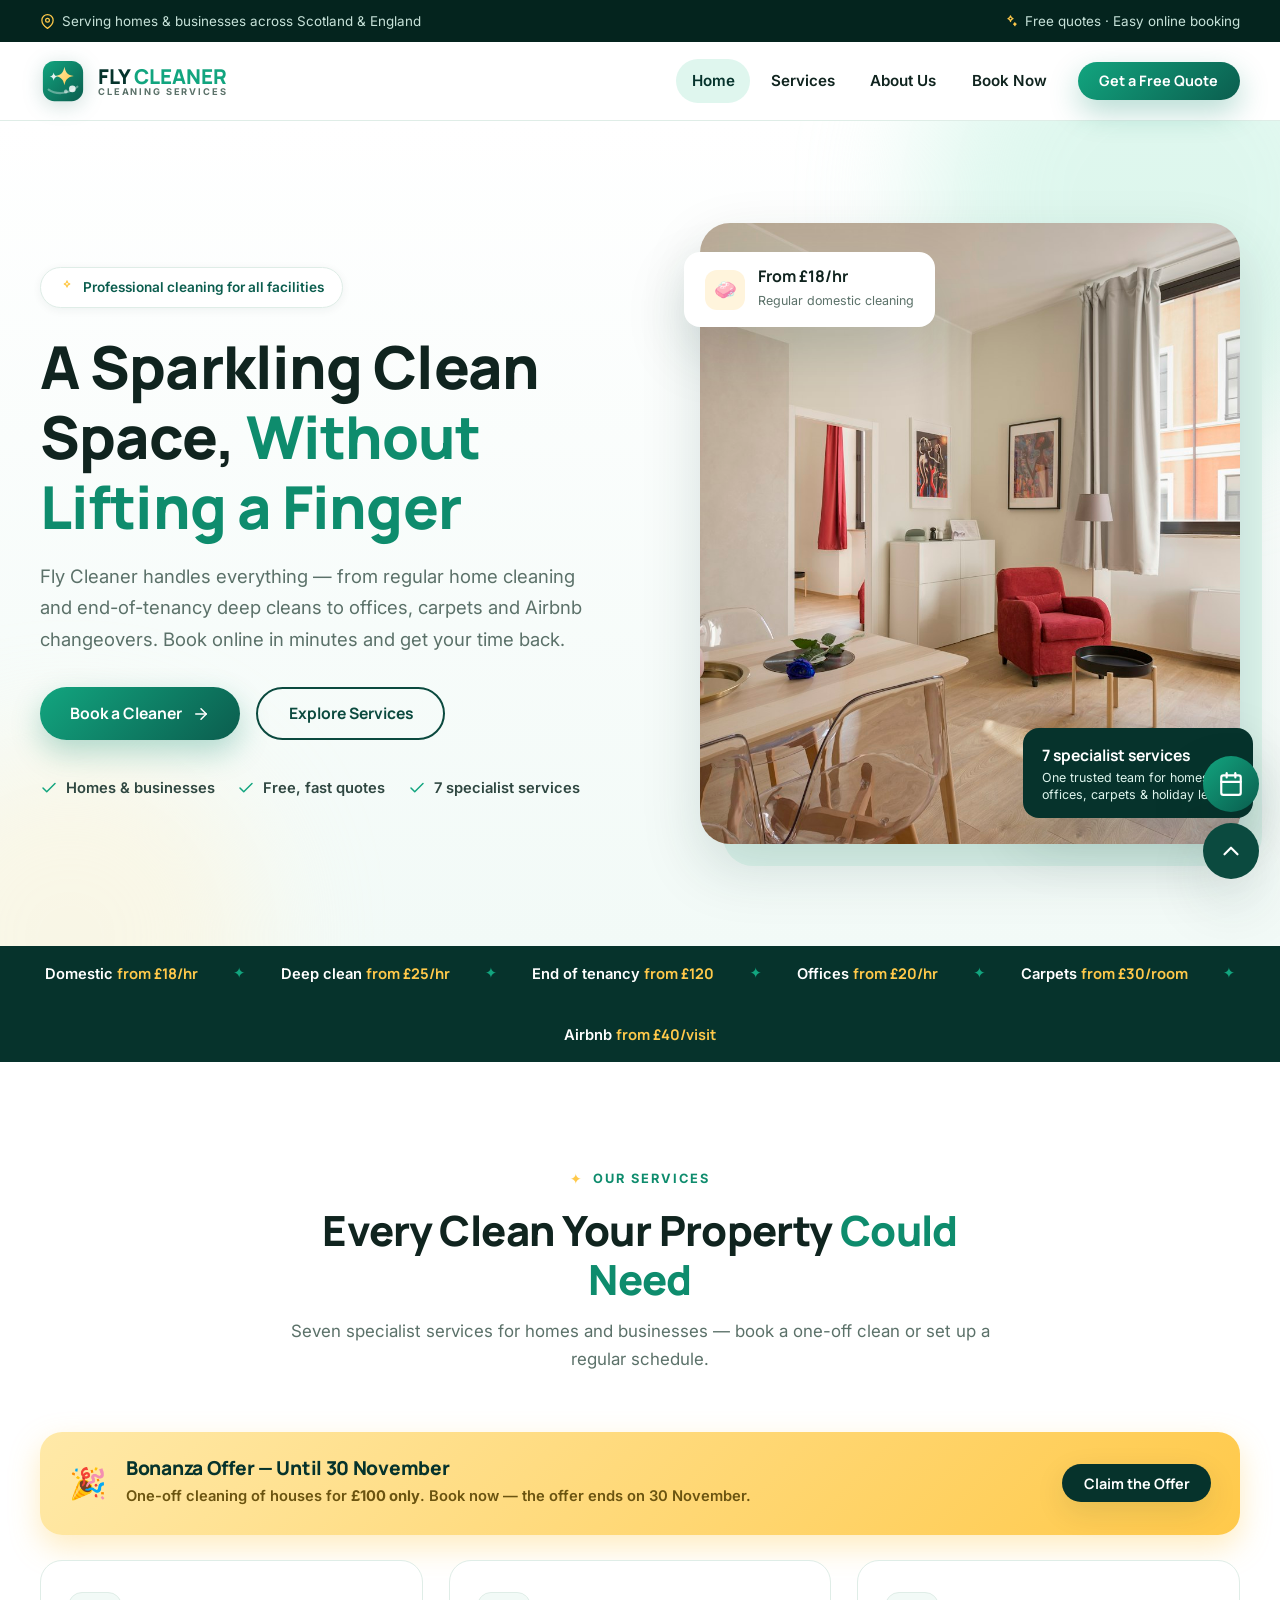
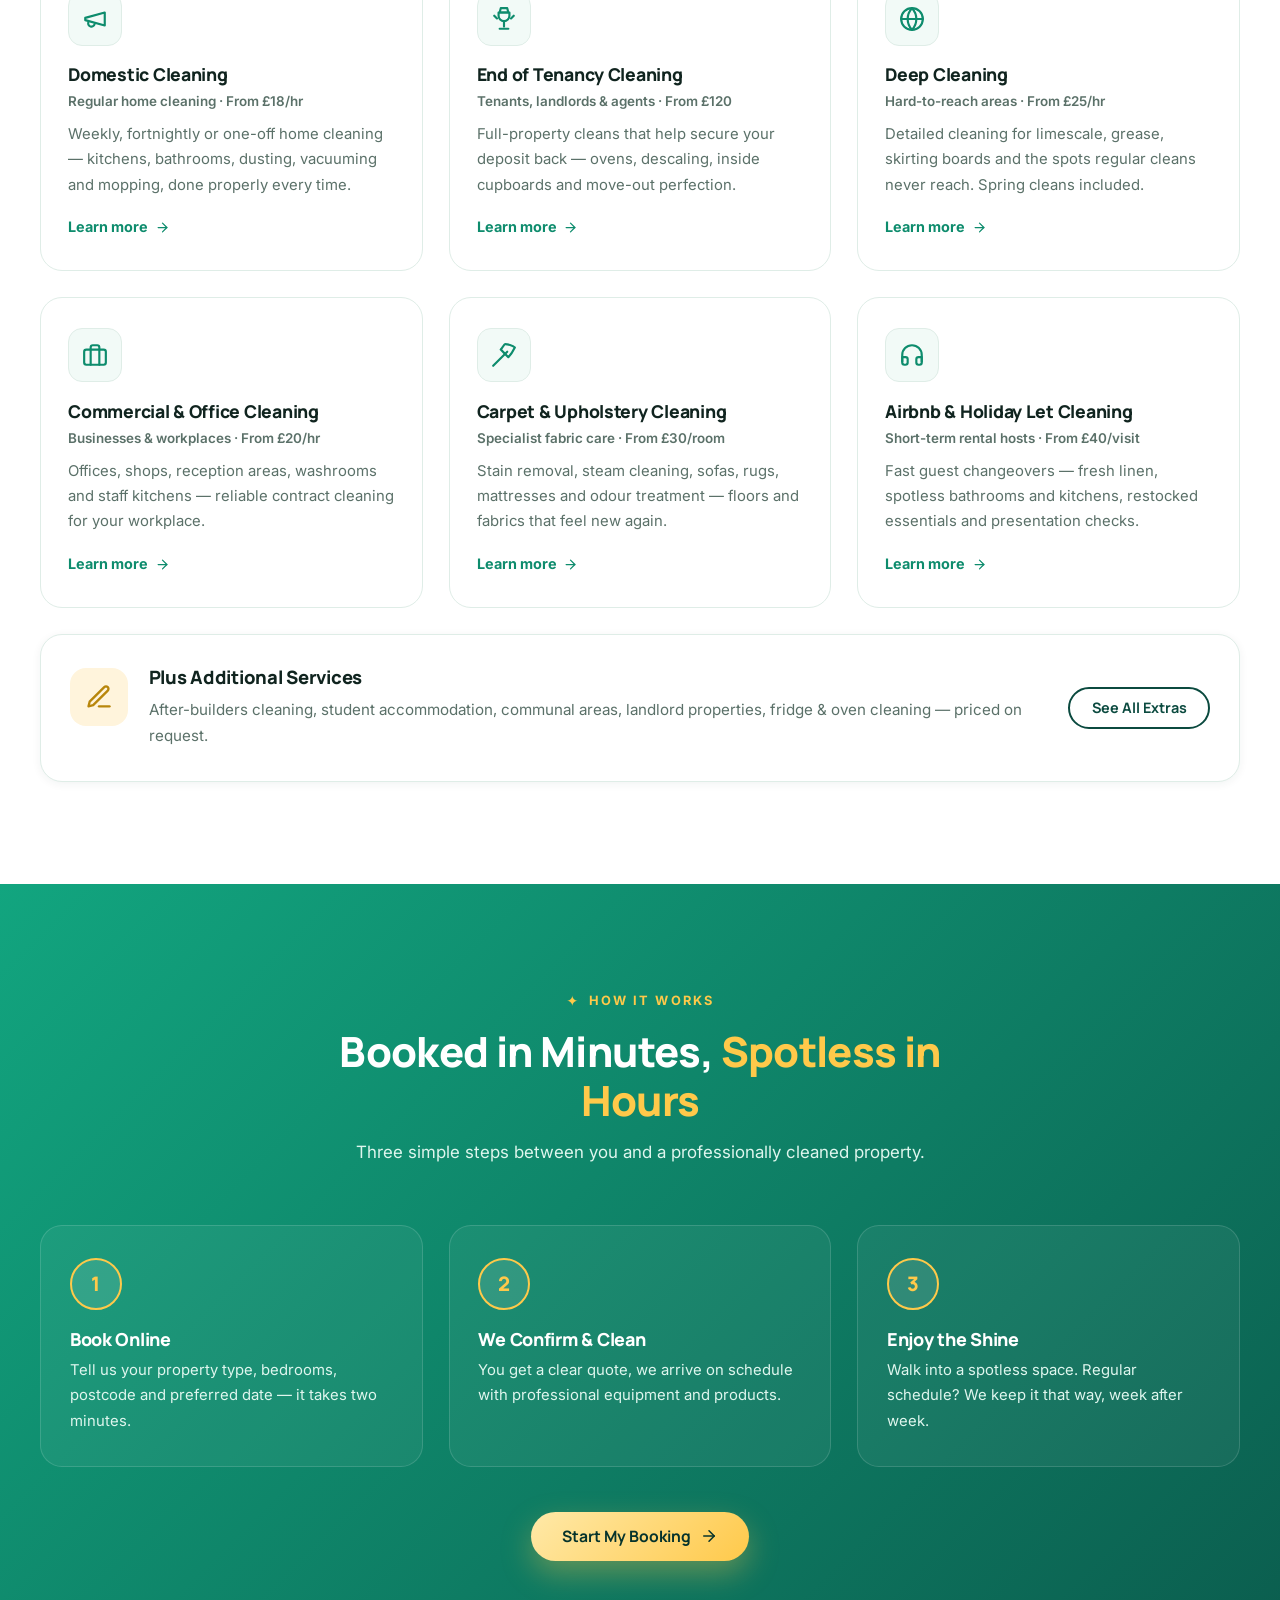
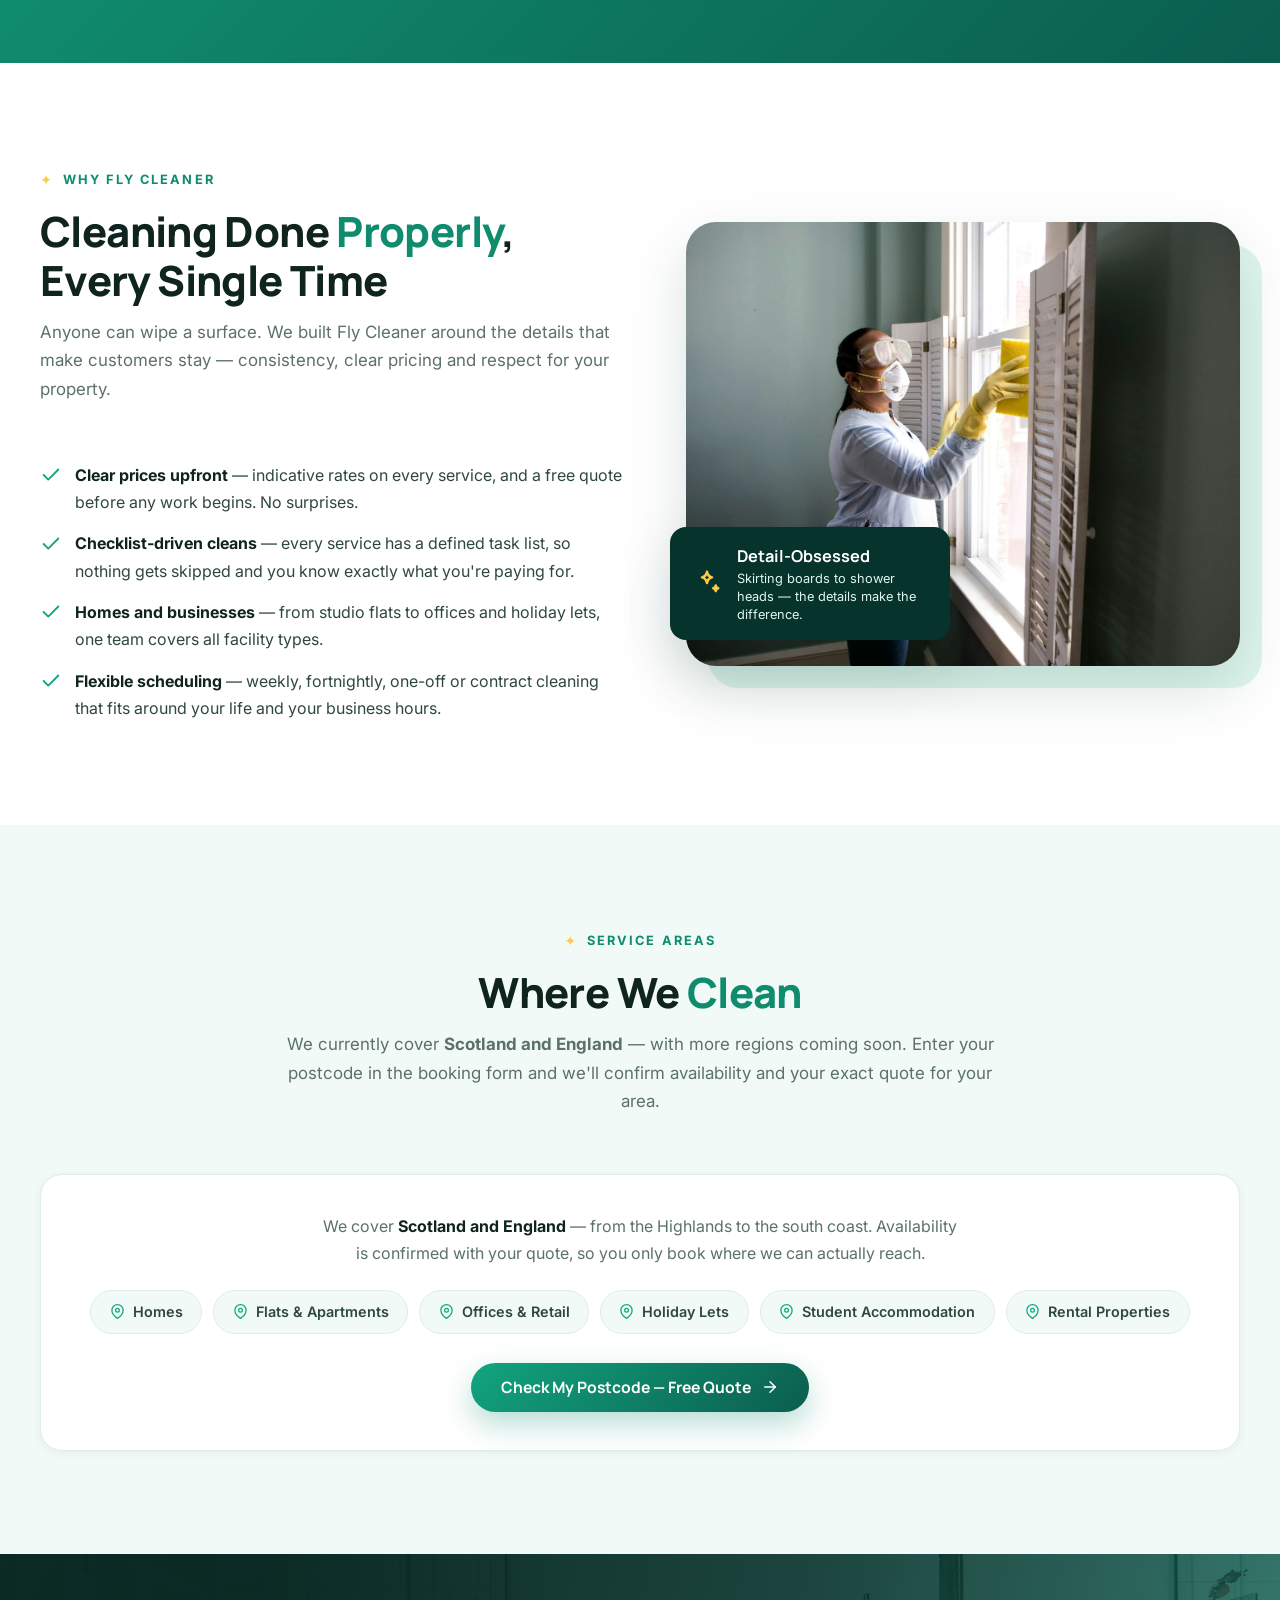
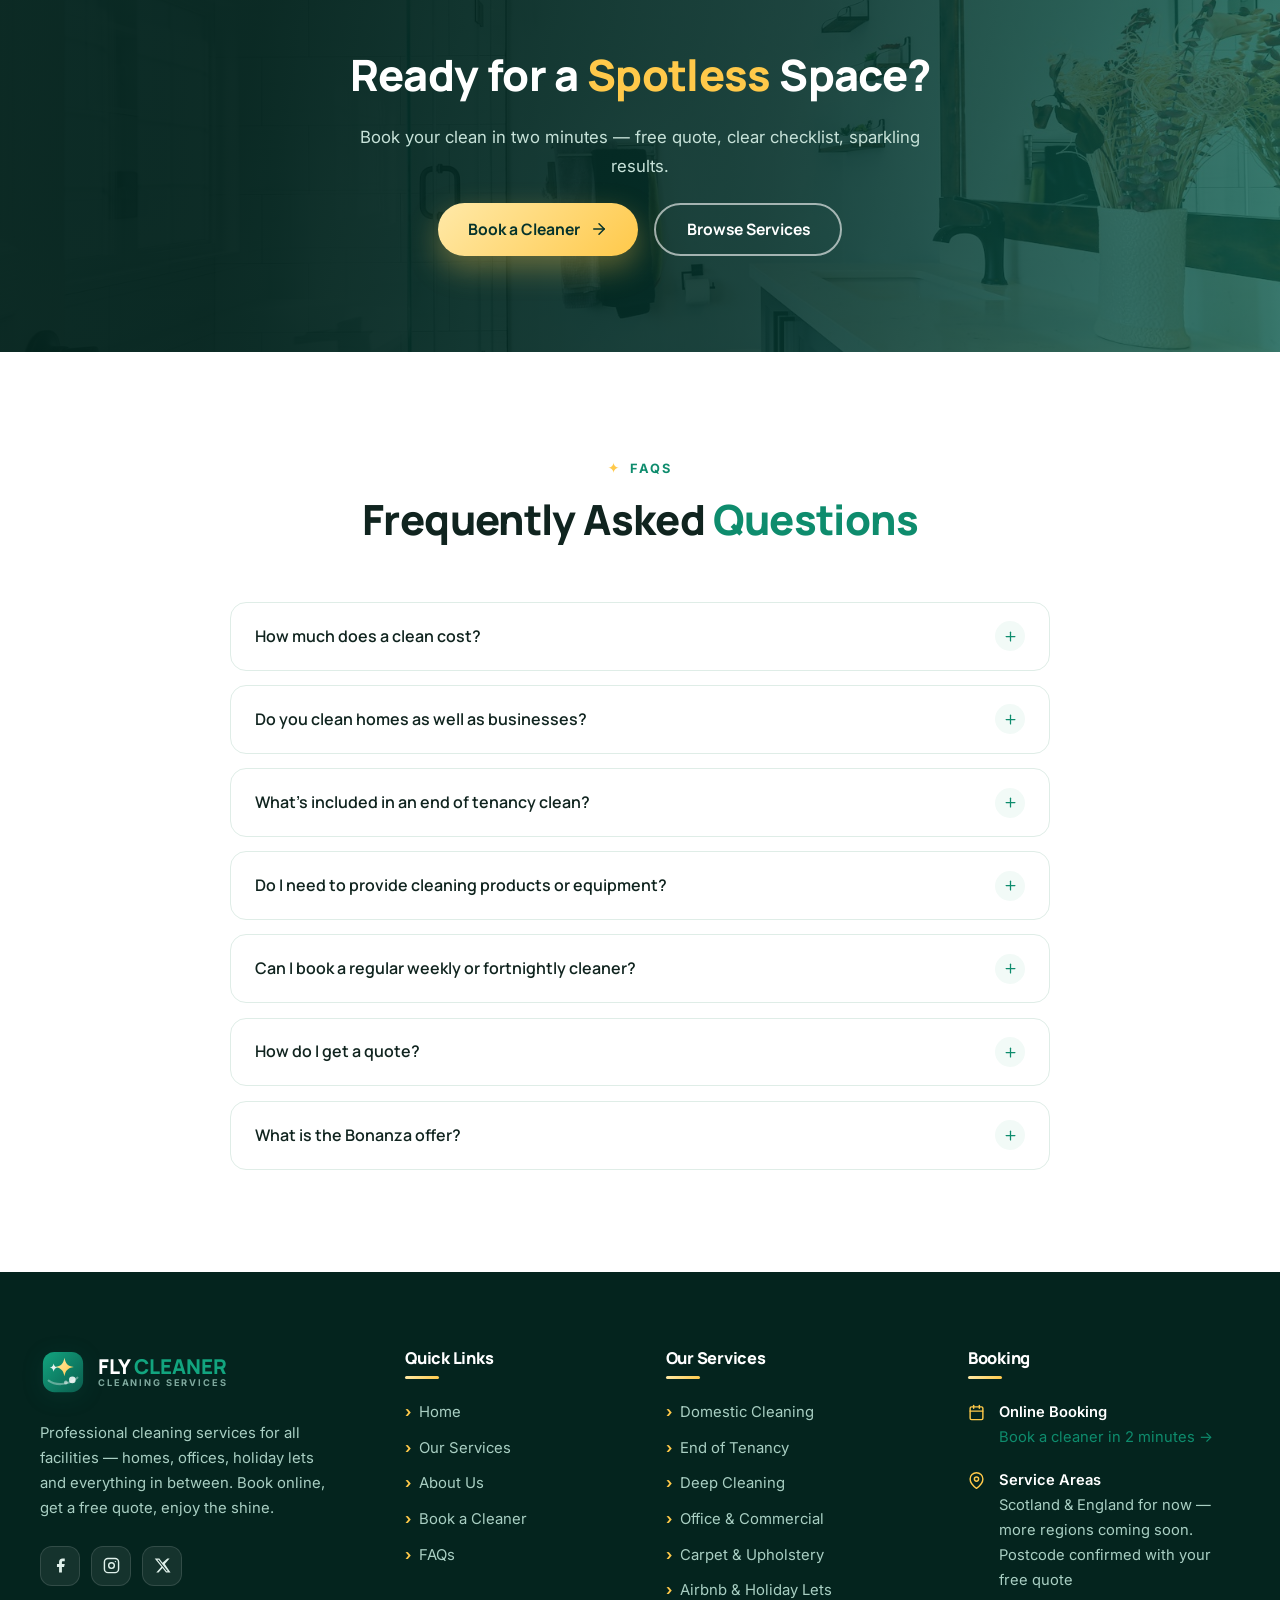
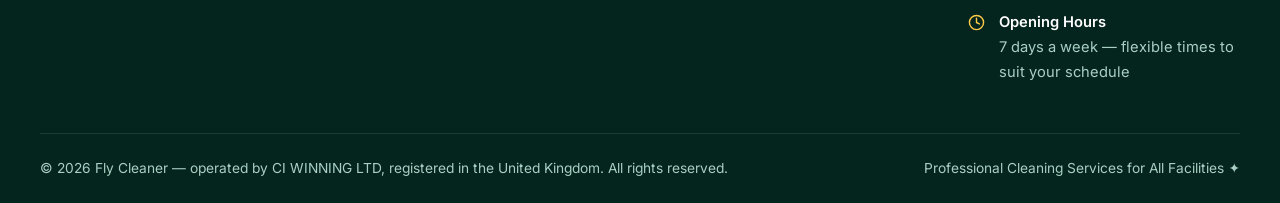
==== commit 9257f98e: "Bonanza offer (£100 one-off house clean until 30 Nov, auto-expiring banner), Scotland & England serv" ====
--- a/index.html
+++ b/index.html
@@ -4,7 +4,7 @@
   <meta charset="UTF-8">
   <meta name="viewport" content="width=device-width, initial-scale=1.0">
   <title>Fly Cleaner — Professional Cleaning Services for All Facilities | Homes &amp; Businesses in the UK</title>
-  <meta name="description" content="Fly Cleaner provides professional cleaning for homes and businesses across the UK — regular domestic cleaning, end of tenancy, deep cleaning, office cleaning, carpet & upholstery, Airbnb changeovers and more. Free quotes, easy online booking.">
+  <meta name="description" content="Fly Cleaner provides professional cleaning for homes and businesses across Scotland & England — regular domestic cleaning, end of tenancy, deep cleaning, office cleaning, carpet & upholstery, Airbnb changeovers and more. Bonanza: one-off house cleaning £100 until 30 November. Free quotes, easy online booking.">
   <meta name="keywords" content="cleaning services UK, domestic cleaning, end of tenancy cleaning, deep cleaning, office cleaning, carpet cleaning, Airbnb cleaning, book a cleaner">
   <link rel="canonical" href="https://rudra496.github.io/flycleaner/">
   <meta name="robots" content="index, follow">
@@ -35,7 +35,8 @@
     "slogan": "Professional Cleaning Services for All Facilities",
     "description": "Professional cleaning services for homes and businesses: regular domestic cleaning, end of tenancy cleaning, deep cleaning, commercial and office cleaning, carpet and upholstery cleaning, Airbnb and holiday let changeovers.",
     "priceRange": "££",
-    "areaServed": "United Kingdom"
+    "areaServed": ["Scotland", "England"],
+    "parentOrganization": { "@type": "Organization", "name": "CI WINNING LTD" }
   }
   </script>
 </head>
@@ -43,13 +44,17 @@
   <div id="scroll-progress" aria-hidden="true"></div>
   <a class="skip-link" href="#main">Skip to main content</a>
 
+  <div class="promo-bar" data-promo-end="2026-11-30">
+    ✦ BONANZA — One-off house cleaning for <strong>£100 only</strong> · until 30 November · <a href="booking.html">Book Now</a>
+  </div>
+
   <!-- ================= TOP BAR ================= -->
   <div class="topbar">
     <div class="container topbar__inner">
       <div class="topbar__group">
         <span class="topbar__item">
           <svg viewBox="0 0 24 24" fill="none" stroke="currentColor" stroke-width="2" stroke-linecap="round" stroke-linejoin="round" aria-hidden="true"><path d="M21 10c0 7-9 13-9 13s-9-6-9-13a9 9 0 0 1 18 0z"/><circle cx="12" cy="10" r="3"/></svg>
-          Serving homes &amp; businesses across the UK
+          Serving homes &amp; businesses across Scotland &amp; England
         </span>
       </div>
       <div class="topbar__group topbar__group--right">
@@ -180,6 +185,14 @@
           <p>Seven specialist services for homes and businesses — book a one-off clean or
           set up a regular schedule.</p>
         </div>
+        <div class="offer-card reveal">
+          <span class="offer-icon" aria-hidden="true">🎉</span>
+          <div class="offer-body">
+            <h3>Bonanza Offer — Until 30 November</h3>
+            <p>One-off cleaning of houses for <strong>£100 only</strong>. Book now — the offer ends on 30 November.</p>
+          </div>
+          <a class="btn btn--green-deep btn--sm" href="booking.html">Claim the Offer</a>
+        </div>
         <div class="svc-grid">
           <article class="svc-card reveal">
             <div class="svc-card__icon">
@@ -338,13 +351,15 @@
         <div class="sec-head sec-head--center reveal">
           <span class="kicker">Service Areas</span>
           <h2>Where We <em>Clean</em></h2>
-          <p>Fly Cleaner serves customers across the UK. Enter your postcode in the
-          booking form and we'll confirm availability and your exact quote for your area.</p>
+          <p>We currently cover <strong>Scotland and England</strong> — with more regions coming
+          soon. Enter your postcode in the booking form and we'll confirm availability
+          and your exact quote for your area.</p>
         </div>
         <div class="area-wrap reveal" data-delay="1">
           <p style="color:var(--ink-500); max-width:640px; margin-inline:auto;">
-            We cover <strong style="color:var(--ink-900);">selected towns, cities and postcode districts</strong>
-            nationwide — availability is confirmed with your quote, so you only book where we can actually reach.
+            We cover <strong style="color:var(--ink-900);">Scotland and England</strong> — from the
+            Highlands to the south coast. Availability is confirmed with your quote, so you
+            only book where we can actually reach.
           </p>
           <div class="area-chips">
             <span class="chip"><svg viewBox="0 0 24 24" fill="none" stroke="currentColor" stroke-width="2" stroke-linecap="round" stroke-linejoin="round" aria-hidden="true"><path d="M21 10c0 7-9 13-9 13s-9-6-9-13a9 9 0 0 1 18 0z"/><circle cx="12" cy="10" r="3"/></svg>Homes</span>
@@ -422,6 +437,12 @@
               <span class="faq-icon"><svg viewBox="0 0 24 24" fill="none" stroke="currentColor" stroke-width="2" stroke-linecap="round" aria-hidden="true"><line x1="12" y1="5" x2="12" y2="19"/><line x1="5" y1="12" x2="19" y2="12"/></svg></span>
             </summary>
             <div class="faq-item__body">Fill in the booking form with your property type, number of bedrooms, postcode and preferred date. We'll confirm availability in your area and send a free quote — no obligation, no hidden fees.</div>
+          </details>
+          <details class="faq-item">
+            <summary>What is the Bonanza offer?
+              <span class="faq-icon"><svg viewBox="0 0 24 24" fill="none" stroke="currentColor" stroke-width="2" stroke-linecap="round" aria-hidden="true"><line x1="12" y1="5" x2="12" y2="19"/><line x1="5" y1="12" x2="19" y2="12"/></svg></span>
+            </summary>
+            <div class="faq-item__body">Until 30 November, one-off cleaning of houses is just £100 (Bonanza price). Book through the booking form and mention the Bonanza — your free quote confirms the exact scope before we start.</div>
           </details>
         </div>
       </div>
@@ -477,7 +498,7 @@
           </li>
           <li>
             <svg viewBox="0 0 24 24" fill="none" stroke="currentColor" stroke-width="2" stroke-linecap="round" stroke-linejoin="round" aria-hidden="true"><path d="M21 10c0 7-9 13-9 13s-9-6-9-13a9 9 0 0 1 18 0z"/><circle cx="12" cy="10" r="3"/></svg>
-            <span><strong>Service Areas</strong>Selected areas across the UK — postcode confirmed with your free quote</span>
+            <span><strong>Service Areas</strong>Scotland &amp; England for now — more regions coming soon. Postcode confirmed with your free quote</span>
           </li>
           <li>
             <svg viewBox="0 0 24 24" fill="none" stroke="currentColor" stroke-width="2" stroke-linecap="round" stroke-linejoin="round" aria-hidden="true"><circle cx="12" cy="12" r="10"/><polyline points="12 6 12 12 16 14"/></svg>
@@ -487,7 +508,7 @@
       </div>
     </div>
     <div class="container footer-bottom">
-      <span>© <span id="year">2026</span> Fly Cleaner. All rights reserved.</span>
+      <span>© <span id="year">2026</span> Fly Cleaner — operated by CI WINNING LTD, registered in the United Kingdom. All rights reserved.</span>
       <span>Professional Cleaning Services for All Facilities ✦</span>
     </div>
   </footer>
--- a/css/style.css
+++ b/css/style.css
@@ -586,6 +586,28 @@
 }
 
 /* ============================================================
+   PROMO BAR + BONANZA OFFER
+   ============================================================ */
+.promo-bar {
+  background: var(--grad-sun); color: var(--green-900);
+  font-family: var(--font-head); font-weight: 700; font-size: .9rem;
+  text-align: center; padding: .55rem 1rem; line-height: 1.5;
+}
+.promo-bar strong { font-weight: 800; }
+.promo-bar a { color: var(--green-900); text-decoration: underline; font-weight: 800; }
+.promo-bar a:hover { opacity: .8; }
+.offer-card {
+  background: var(--grad-sun); border-radius: var(--r-lg);
+  padding: 1.6rem 1.8rem; display: flex; gap: 1.2rem; align-items: center; flex-wrap: wrap;
+  box-shadow: 0 12px 30px rgba(255, 201, 74, .35); margin-bottom: 1.6rem;
+}
+.offer-card .offer-icon { font-size: 1.9rem; line-height: 1; }
+.offer-card .offer-body { flex: 1; min-width: 230px; }
+.offer-card h3 { color: var(--green-900); font-size: 1.2rem; margin-bottom: .25rem; }
+.offer-card p { color: #6B5410; font-size: .92rem; margin: 0; font-weight: 600; }
+.offer-card .btn { flex: none; }
+
+/* ============================================================
    RESPONSIVE
    ============================================================ */
 @media (max-width: 1080px) {
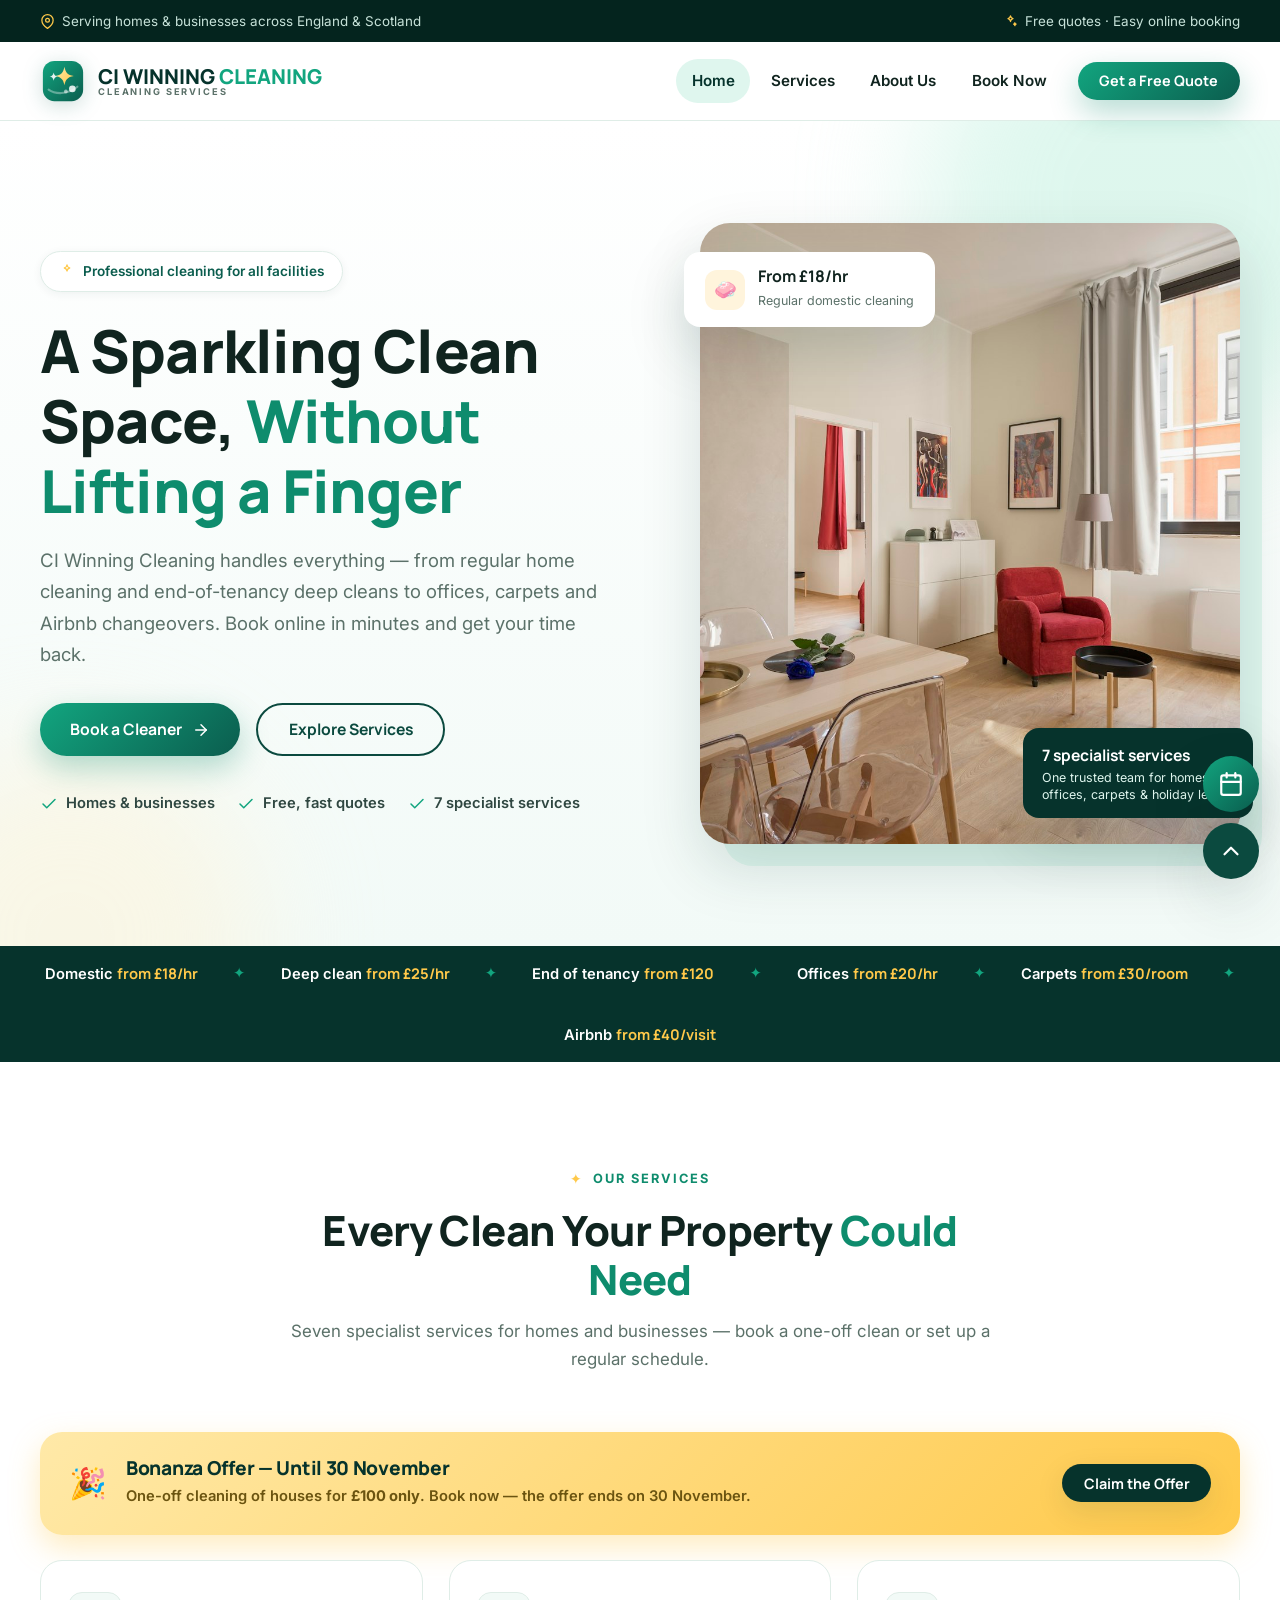
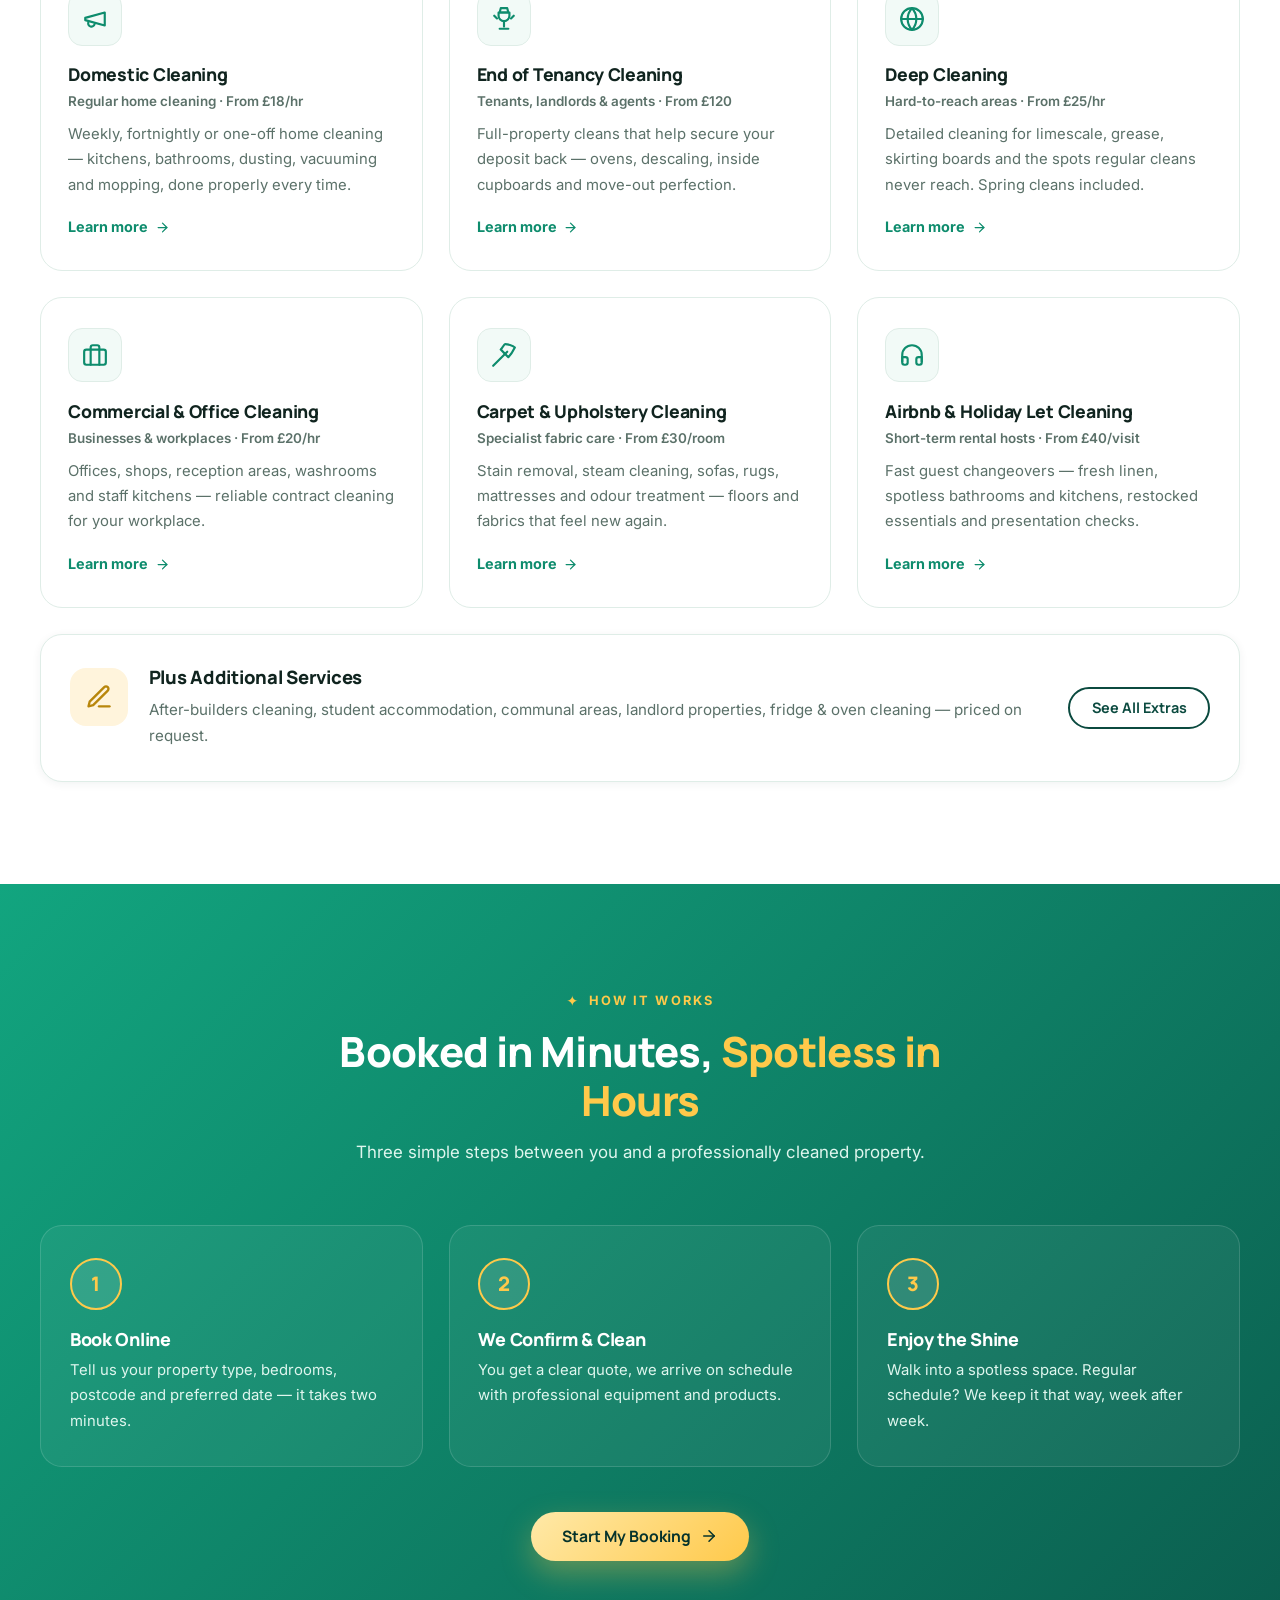
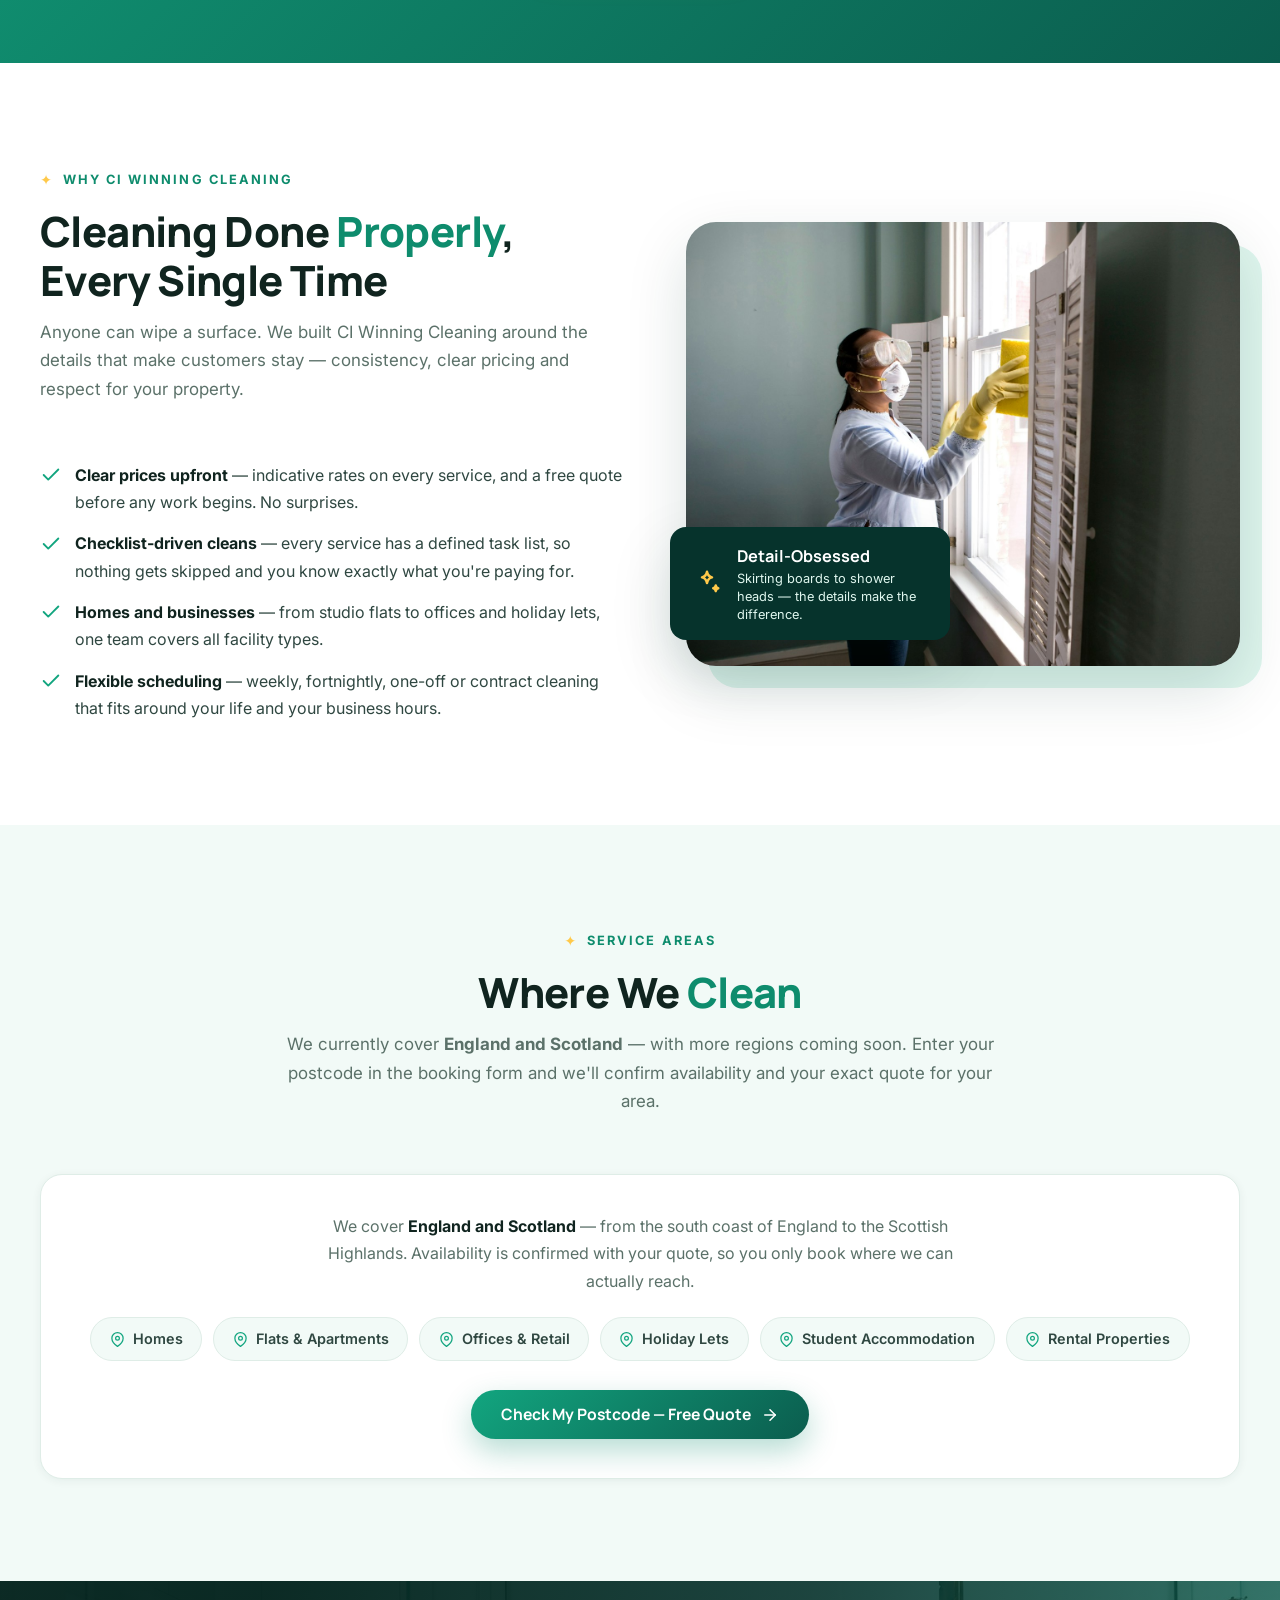
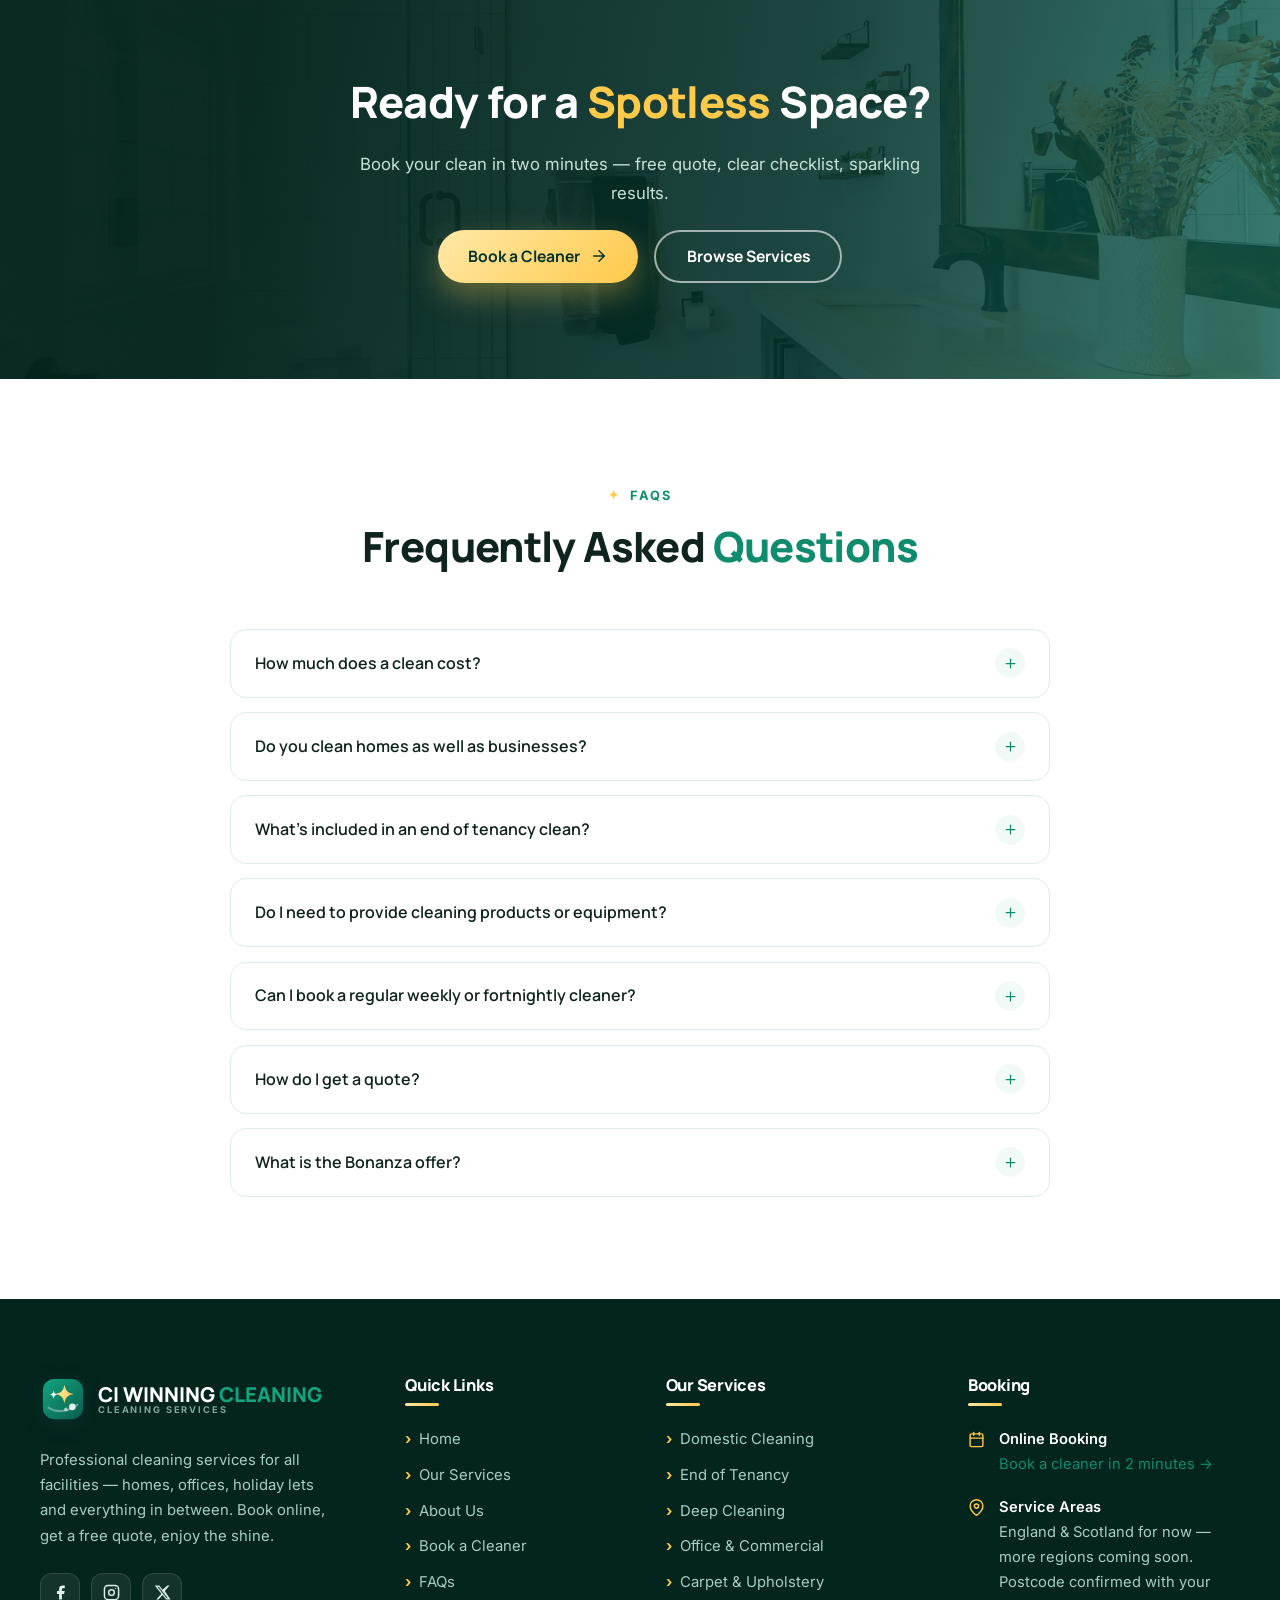
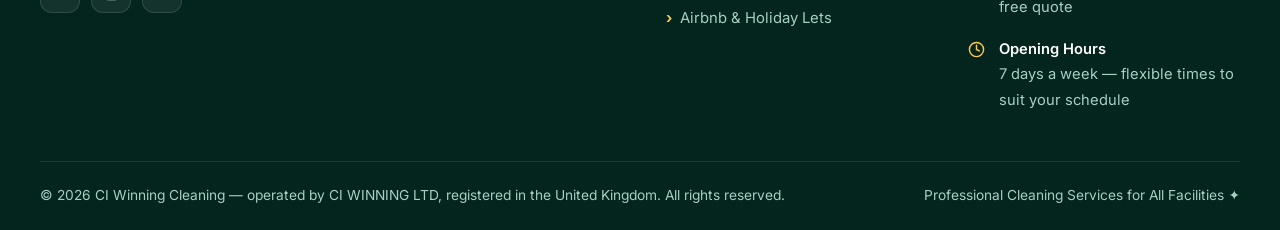
==== commit 45a739c8: "Rebrand to CI WINNING CLEANING: new name site-wide, England-first service areas, regenerated og-imag" ====
--- a/index.html
+++ b/index.html
@@ -3,19 +3,19 @@
 <head>
   <meta charset="UTF-8">
   <meta name="viewport" content="width=device-width, initial-scale=1.0">
-  <title>Fly Cleaner — Professional Cleaning Services for All Facilities | Homes &amp; Businesses in the UK</title>
-  <meta name="description" content="Fly Cleaner provides professional cleaning for homes and businesses across Scotland & England — regular domestic cleaning, end of tenancy, deep cleaning, office cleaning, carpet & upholstery, Airbnb changeovers and more. Bonanza: one-off house cleaning £100 until 30 November. Free quotes, easy online booking.">
+  <title>CI Winning Cleaning — Professional Cleaning Services for All Facilities | Homes &amp; Businesses in the UK</title>
+  <meta name="description" content="CI Winning Cleaning provides professional cleaning for homes and businesses across Scotland & England — regular domestic cleaning, end of tenancy, deep cleaning, office cleaning, carpet & upholstery, Airbnb changeovers and more. Bonanza: one-off house cleaning £100 until 30 November. Free quotes, easy online booking.">
   <meta name="keywords" content="cleaning services UK, domestic cleaning, end of tenancy cleaning, deep cleaning, office cleaning, carpet cleaning, Airbnb cleaning, book a cleaner">
-  <link rel="canonical" href="https://rudra496.github.io/flycleaner/">
+  <link rel="canonical" href="https://rudra496.github.io/ciwinningcleaning/">
   <meta name="robots" content="index, follow">
   <meta name="theme-color" content="#06332C">
 
   <meta property="og:type" content="website">
-  <meta property="og:site_name" content="Fly Cleaner">
-  <meta property="og:title" content="Fly Cleaner — Professional Cleaning Services for All Facilities">
+  <meta property="og:site_name" content="CI Winning Cleaning">
+  <meta property="og:title" content="CI Winning Cleaning — Professional Cleaning Services for All Facilities">
   <meta property="og:description" content="Homes & businesses — regular domestic cleaning, end of tenancy, deep cleaning, offices, carpets and Airbnb changeovers. Free quotes and easy online booking.">
-  <meta property="og:url" content="https://rudra496.github.io/flycleaner/">
-  <meta property="og:image" content="https://rudra496.github.io/flycleaner/assets/og-image.png">
+  <meta property="og:url" content="https://rudra496.github.io/ciwinningcleaning/">
+  <meta property="og:image" content="https://rudra496.github.io/ciwinningcleaning/assets/og-image.png">
   <meta name="twitter:card" content="summary_large_image">
 
   <link rel="icon" type="image/svg+xml" href="assets/favicon.svg">
@@ -31,11 +31,11 @@
   {
     "@context": "https://schema.org",
     "@type": "LocalBusiness",
-    "name": "Fly Cleaner",
+    "name": "CI Winning Cleaning",
     "slogan": "Professional Cleaning Services for All Facilities",
     "description": "Professional cleaning services for homes and businesses: regular domestic cleaning, end of tenancy cleaning, deep cleaning, commercial and office cleaning, carpet and upholstery cleaning, Airbnb and holiday let changeovers.",
     "priceRange": "££",
-    "areaServed": ["Scotland", "England"],
+    "areaServed": ["England", "Scotland"],
     "parentOrganization": { "@type": "Organization", "name": "CI WINNING LTD" }
   }
   </script>
@@ -54,7 +54,7 @@
       <div class="topbar__group">
         <span class="topbar__item">
           <svg viewBox="0 0 24 24" fill="none" stroke="currentColor" stroke-width="2" stroke-linecap="round" stroke-linejoin="round" aria-hidden="true"><path d="M21 10c0 7-9 13-9 13s-9-6-9-13a9 9 0 0 1 18 0z"/><circle cx="12" cy="10" r="3"/></svg>
-          Serving homes &amp; businesses across Scotland &amp; England
+          Serving homes &amp; businesses across England &amp; Scotland
         </span>
       </div>
       <div class="topbar__group topbar__group--right">
@@ -69,10 +69,10 @@
   <!-- ================= HEADER ================= -->
   <header class="site-header">
     <div class="container nav">
-      <a class="brand" href="index.html" aria-label="Fly Cleaner — Home">
-        <img class="brand__logo" src="assets/logo.svg" alt="Fly Cleaner logo" width="46" height="46">
+      <a class="brand" href="index.html" aria-label="CI Winning Cleaning — Home">
+        <img class="brand__logo" src="assets/logo.svg" alt="CI Winning Cleaning logo" width="46" height="46">
         <span class="brand__text">
-          <span class="brand__name">FLY <span>CLEANER</span></span>
+          <span class="brand__name">CI WINNING <span>CLEANING</span></span>
           <span class="brand__sub">Cleaning Services</span>
         </span>
       </a>
@@ -94,7 +94,7 @@
     <div class="mobile-menu__backdrop"></div>
     <div class="mobile-menu__panel" role="dialog" aria-label="Menu">
       <div class="mobile-menu__head">
-        <span class="brand__name">FLY <span style="color:var(--sun-500)">CLEANER</span></span>
+        <span class="brand__name">CI WINNING <span style="color:var(--sun-500)">CLEANING</span></span>
         <button class="mobile-menu__close" aria-label="Close menu">
           <svg viewBox="0 0 24 24" fill="none" stroke="currentColor" stroke-width="2" stroke-linecap="round" aria-hidden="true"><line x1="18" y1="6" x2="6" y2="18"/><line x1="6" y1="6" x2="18" y2="18"/></svg>
         </button>
@@ -124,7 +124,7 @@
           </span>
           <h1 class="reveal" data-delay="1">A Sparkling Clean Space, <em>Without Lifting a Finger</em></h1>
           <p class="hero__lead reveal" data-delay="2">
-            Fly Cleaner handles everything — from regular home cleaning and end-of-tenancy
+            CI Winning Cleaning handles everything — from regular home cleaning and end-of-tenancy
             deep cleans to offices, carpets and Airbnb changeovers. Book online in minutes
             and get your time back.
           </p>
@@ -308,9 +308,9 @@
       <div class="container split">
         <div class="split__body">
           <div class="sec-head reveal">
-            <span class="kicker">Why Fly Cleaner</span>
+            <span class="kicker">Why CI Winning Cleaning</span>
             <h2>Cleaning Done <em>Properly</em>, Every Single Time</h2>
-            <p>Anyone can wipe a surface. We built Fly Cleaner around the details that
+            <p>Anyone can wipe a surface. We built CI Winning Cleaning around the details that
             make customers stay — consistency, clear pricing and respect for your property.</p>
           </div>
           <ul class="check-list">
@@ -333,7 +333,7 @@
           </ul>
         </div>
         <div class="split__media reveal">
-          <img src="images/cleaning-person.jpg" alt="A Fly Cleaner professional carefully cleaning window shutters" loading="lazy" width="800" height="640">
+          <img src="images/cleaning-person.jpg" alt="A CI Winning Cleaning professional carefully cleaning window shutters" loading="lazy" width="800" height="640">
           <div class="badge-float">
             <svg viewBox="0 0 24 24" fill="none" stroke="currentColor" stroke-width="2" stroke-linecap="round" stroke-linejoin="round" aria-hidden="true"><path d="M12 3c.5 2.8 1.4 3.9 4 4.5-2.6.6-3.5 1.7-4 4.5-.5-2.8-1.4-3.9-4-4.5 2.6-.6 3.5-1.7 4-4.5z"/><path d="M19 14c.25 1.4.7 2 2 2.25-1.3.25-1.75.85-2 2.25-.25-1.4-.7-2-2-2.25 1.3-.25 1.75-.85 2-2.25z"/></svg>
             <div>
@@ -351,14 +351,14 @@
         <div class="sec-head sec-head--center reveal">
           <span class="kicker">Service Areas</span>
           <h2>Where We <em>Clean</em></h2>
-          <p>We currently cover <strong>Scotland and England</strong> — with more regions coming
+          <p>We currently cover <strong>England and Scotland</strong> — with more regions coming
           soon. Enter your postcode in the booking form and we'll confirm availability
           and your exact quote for your area.</p>
         </div>
         <div class="area-wrap reveal" data-delay="1">
           <p style="color:var(--ink-500); max-width:640px; margin-inline:auto;">
-            We cover <strong style="color:var(--ink-900);">Scotland and England</strong> — from the
-            Highlands to the south coast. Availability is confirmed with your quote, so you
+            We cover <strong style="color:var(--ink-900);">England and Scotland</strong> — from the south coast of
+            England to the Scottish Highlands. Availability is confirmed with your quote, so you
             only book where we can actually reach.
           </p>
           <div class="area-chips">
@@ -412,7 +412,7 @@
             <summary>Do you clean homes as well as businesses?
               <span class="faq-icon"><svg viewBox="0 0 24 24" fill="none" stroke="currentColor" stroke-width="2" stroke-linecap="round" aria-hidden="true"><line x1="12" y1="5" x2="12" y2="19"/><line x1="5" y1="12" x2="19" y2="12"/></svg></span>
             </summary>
-            <div class="faq-item__body">Yes — Fly Cleaner serves all facility types: houses, flats and apartments, offices, shops, holiday lets, student accommodation and communal areas. Domestic and commercial cleaning are handled by dedicated teams.</div>
+            <div class="faq-item__body">Yes — CI Winning Cleaning serves all facility types: houses, flats and apartments, offices, shops, holiday lets, student accommodation and communal areas. Domestic and commercial cleaning are handled by dedicated teams.</div>
           </details>
           <details class="faq-item">
             <summary>What's included in an end of tenancy clean?
@@ -453,10 +453,10 @@
   <footer class="site-footer">
     <div class="container footer-top">
       <div class="footer-brand">
-        <a class="brand" href="index.html" aria-label="Fly Cleaner — Home">
+        <a class="brand" href="index.html" aria-label="CI Winning Cleaning — Home">
           <img class="brand__logo" src="assets/logo.svg" alt="" width="46" height="46">
           <span class="brand__text">
-            <span class="brand__name">FLY <span>CLEANER</span></span>
+            <span class="brand__name">CI WINNING <span>CLEANING</span></span>
             <span class="brand__sub" style="color:#7FA99E;">Cleaning Services</span>
           </span>
         </a>
@@ -498,7 +498,7 @@
           </li>
           <li>
             <svg viewBox="0 0 24 24" fill="none" stroke="currentColor" stroke-width="2" stroke-linecap="round" stroke-linejoin="round" aria-hidden="true"><path d="M21 10c0 7-9 13-9 13s-9-6-9-13a9 9 0 0 1 18 0z"/><circle cx="12" cy="10" r="3"/></svg>
-            <span><strong>Service Areas</strong>Scotland &amp; England for now — more regions coming soon. Postcode confirmed with your free quote</span>
+            <span><strong>Service Areas</strong>England &amp; Scotland for now — more regions coming soon. Postcode confirmed with your free quote</span>
           </li>
           <li>
             <svg viewBox="0 0 24 24" fill="none" stroke="currentColor" stroke-width="2" stroke-linecap="round" stroke-linejoin="round" aria-hidden="true"><circle cx="12" cy="12" r="10"/><polyline points="12 6 12 12 16 14"/></svg>
@@ -508,7 +508,7 @@
       </div>
     </div>
     <div class="container footer-bottom">
-      <span>© <span id="year">2026</span> Fly Cleaner — operated by CI WINNING LTD, registered in the United Kingdom. All rights reserved.</span>
+      <span>© <span id="year">2026</span> CI Winning Cleaning — operated by CI WINNING LTD, registered in the United Kingdom. All rights reserved.</span>
       <span>Professional Cleaning Services for All Facilities ✦</span>
     </div>
   </footer>
--- a/css/style.css
+++ b/css/style.css
@@ -1,5 +1,5 @@
 /* ============================================================
-   FLY CLEANER — Professional Cleaning Services
+   CI WINNING CLEANING — Professional Cleaning Services
    Fresh mint/green design system · Manrope + Inter
    ============================================================ */
 
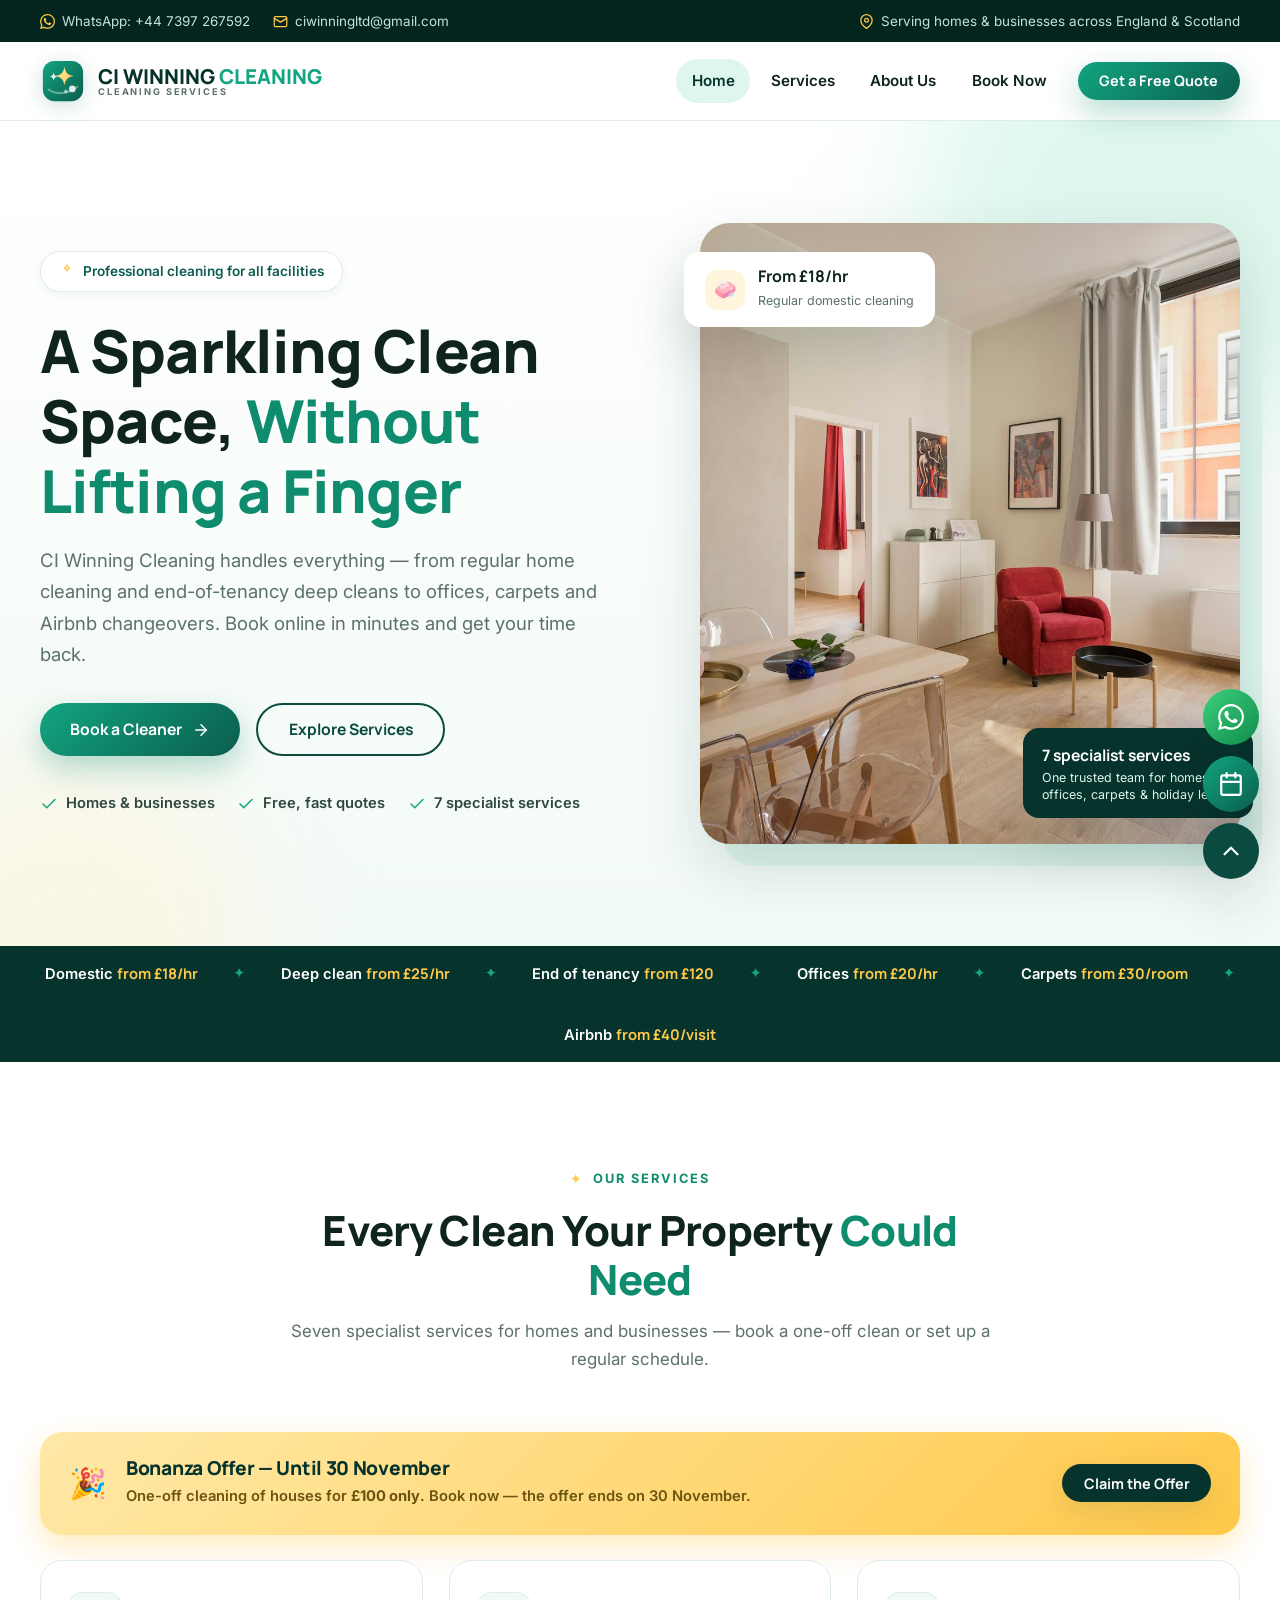
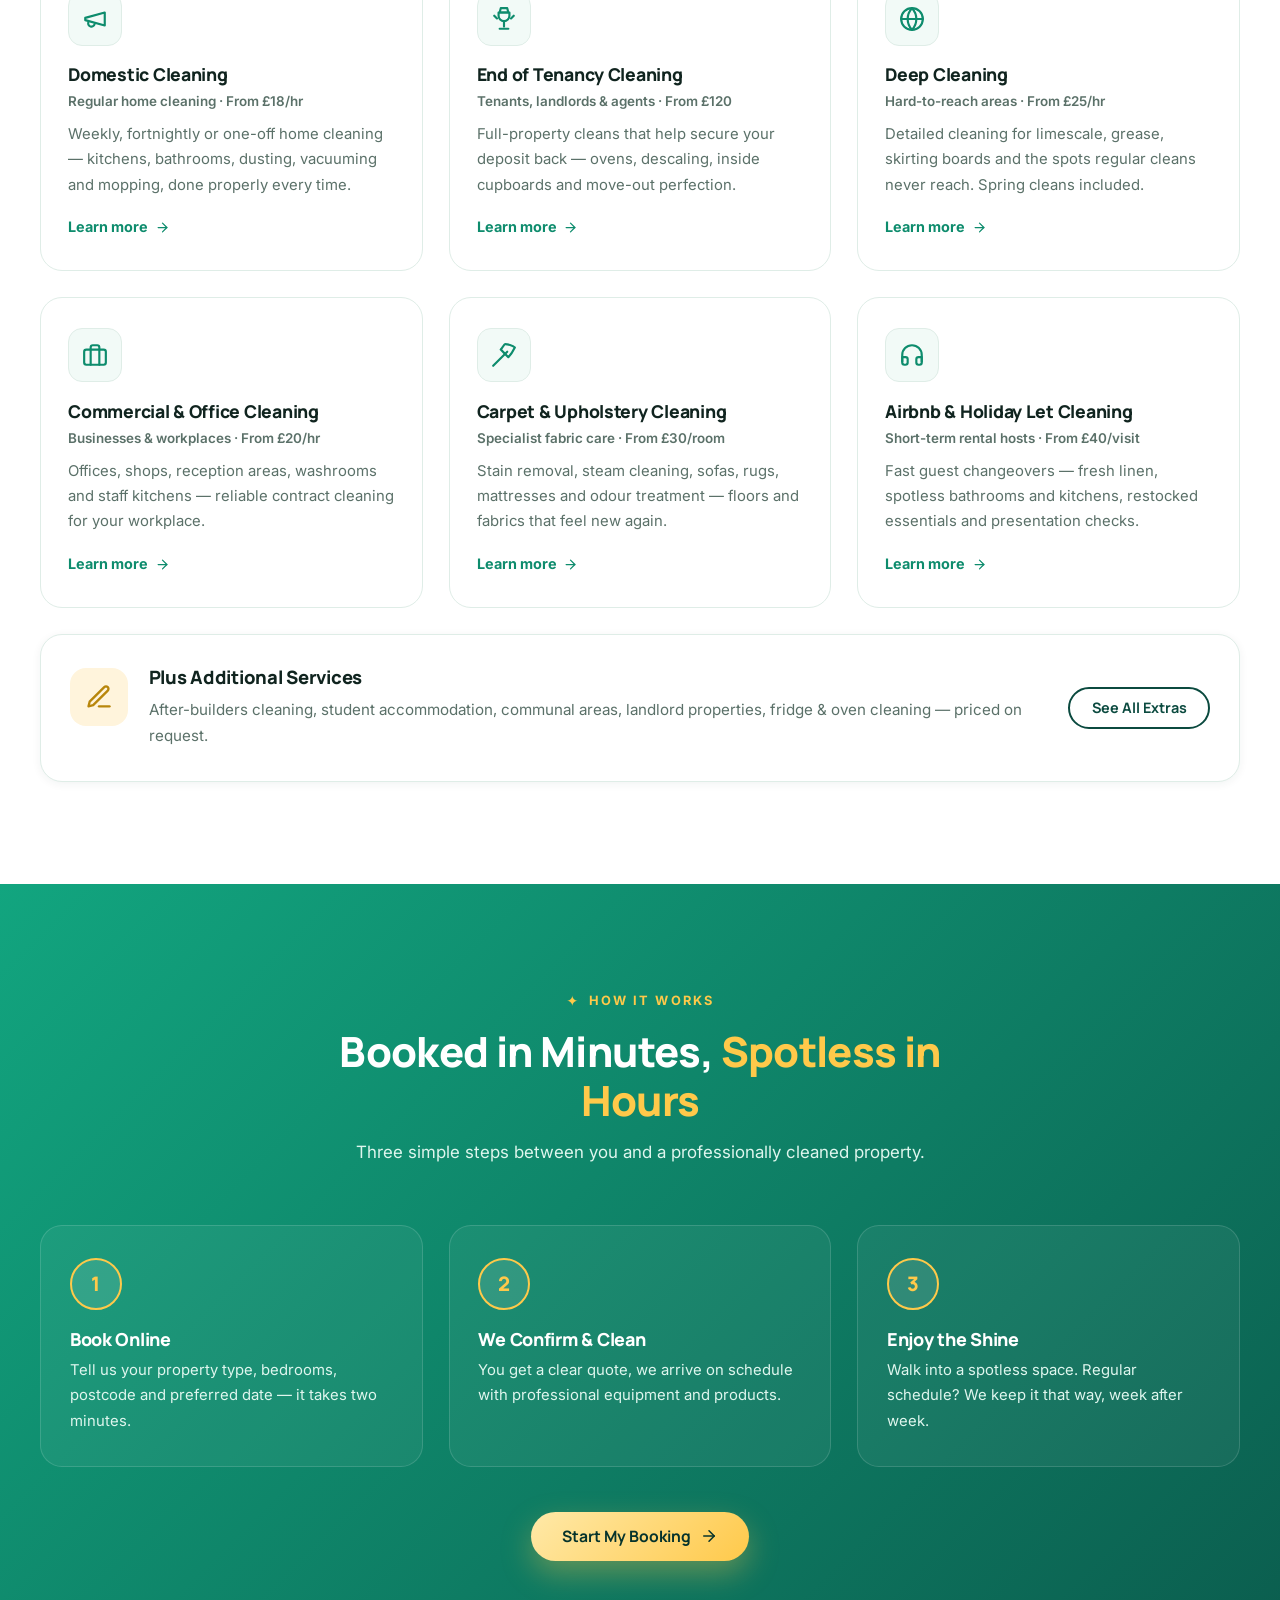
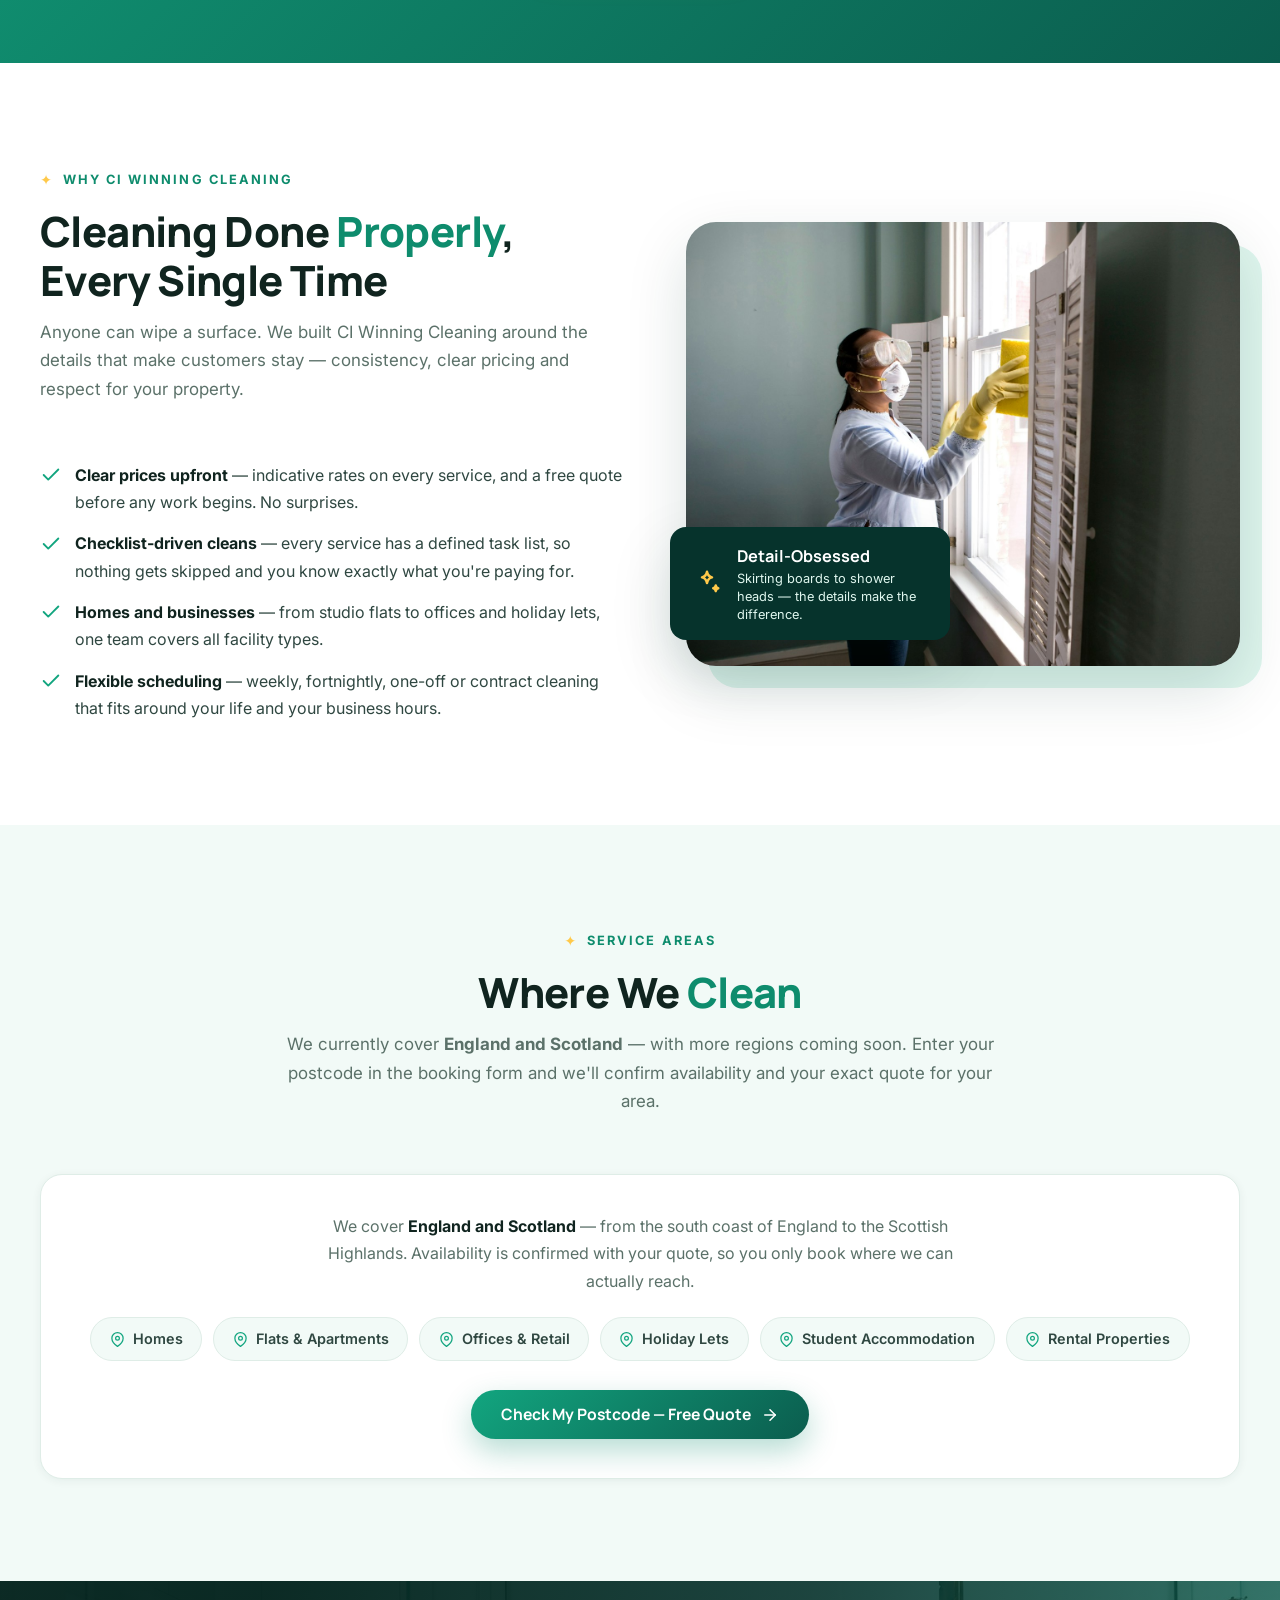
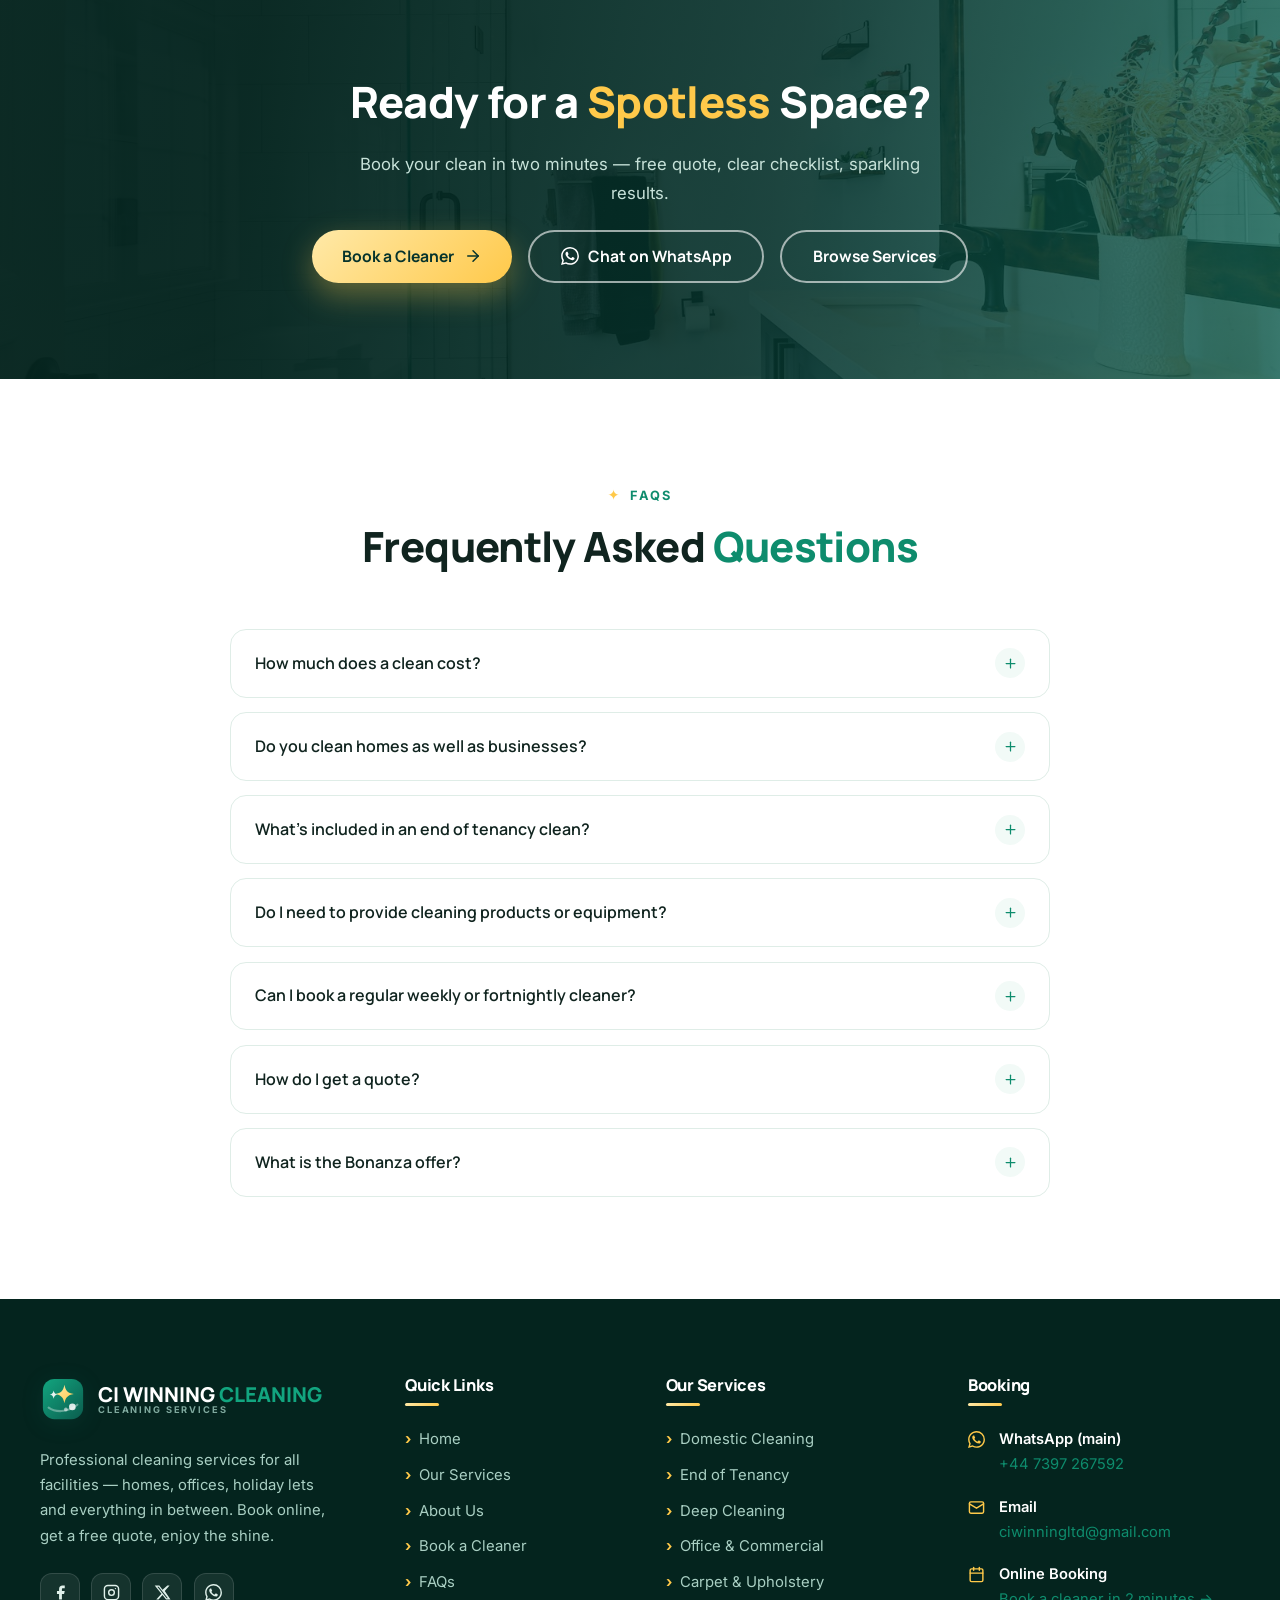
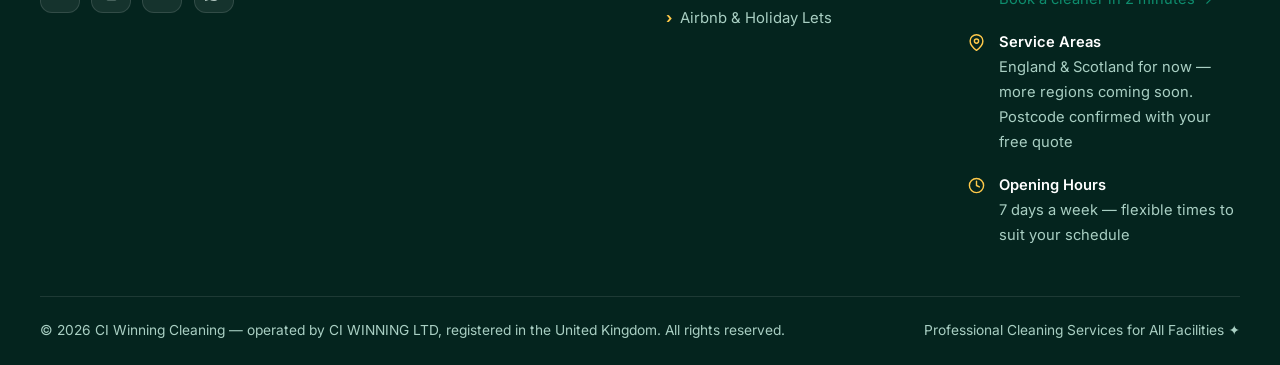
==== commit 563eb61c: "Official contact channels live site-wide: WhatsApp +44 7397 267592 (click-to-chat) + ciwinningltd@gm" ====
--- a/index.html
+++ b/index.html
@@ -3,7 +3,7 @@
 <head>
   <meta charset="UTF-8">
   <meta name="viewport" content="width=device-width, initial-scale=1.0">
-  <title>CI Winning Cleaning — Professional Cleaning Services for All Facilities | Homes &amp; Businesses in the UK</title>
+  <title>CI Winning Cleaning — Professional Cleaning Services for All Facilities | Homes &amp; Businesses in England &amp; Scotland</title>
   <meta name="description" content="CI Winning Cleaning provides professional cleaning for homes and businesses across Scotland & England — regular domestic cleaning, end of tenancy, deep cleaning, office cleaning, carpet & upholstery, Airbnb changeovers and more. Bonanza: one-off house cleaning £100 until 30 November. Free quotes, easy online booking.">
   <meta name="keywords" content="cleaning services UK, domestic cleaning, end of tenancy cleaning, deep cleaning, office cleaning, carpet cleaning, Airbnb cleaning, book a cleaner">
   <link rel="canonical" href="https://rudra496.github.io/ciwinningcleaning/">
@@ -35,6 +35,8 @@
     "slogan": "Professional Cleaning Services for All Facilities",
     "description": "Professional cleaning services for homes and businesses: regular domestic cleaning, end of tenancy cleaning, deep cleaning, commercial and office cleaning, carpet and upholstery cleaning, Airbnb and holiday let changeovers.",
     "priceRange": "££",
+    "telephone": "+447397267592",
+    "email": "ciwinningltd@gmail.com",
     "areaServed": ["England", "Scotland"],
     "parentOrganization": { "@type": "Organization", "name": "CI WINNING LTD" }
   }
@@ -52,15 +54,19 @@
   <div class="topbar">
     <div class="container topbar__inner">
       <div class="topbar__group">
+        <a class="topbar__item" href="https://wa.me/447397267592?text=Hello%20CI%20Winning%20Cleaning!%20I%20would%20like%20to%20book%20a%20cleaning%20service." target="_blank" rel="noopener">
+          <svg viewBox="0 0 24 24" fill="currentColor" aria-hidden="true"><path d="M17.472 14.382c-.297-.149-1.758-.867-2.03-.967-.273-.099-.471-.148-.67.15-.197.297-.767.966-.94 1.164-.173.199-.347.223-.644.075-.297-.15-1.255-.463-2.39-1.475-.883-.788-1.48-1.761-1.653-2.059-.173-.297-.018-.458.13-.606.134-.133.297-.347.446-.52.149-.174.198-.298.298-.497.099-.198.05-.371-.025-.52-.075-.149-.669-1.612-.916-2.207-.242-.579-.487-.5-.669-.51-.173-.008-.371-.01-.57-.01-.198 0-.52.074-.792.372-.272.297-1.04 1.016-1.04 2.479 0 1.462 1.065 2.875 1.213 3.074.149.198 2.096 3.2 5.077 4.487.709.306 1.262.489 1.694.625.712.227 1.36.195 1.871.118.571-.085 1.758-.719 2.006-1.413.248-.694.248-1.289.173-1.413-.074-.124-.272-.198-.57-.347m-5.421 7.403h-.004a9.87 9.87 0 01-5.031-1.378l-.361-.214-3.741.982.998-3.648-.235-.374a9.86 9.86 0 01-1.51-5.26c.001-5.45 4.436-9.884 9.888-9.884 2.64 0 5.122 1.03 6.988 2.898a9.825 9.825 0 012.893 6.994c-.003 5.45-4.437 9.884-9.885 9.884m8.413-18.297A11.815 11.815 0 0012.05 0C5.495 0 .16 5.335.157 11.892c0 2.096.547 4.142 1.588 5.945L.057 24l6.305-1.654a11.882 11.882 0 005.683 1.448h.005c6.554 0 11.89-5.335 11.893-11.893a11.821 11.821 0 00-3.48-8.413"/></svg>
+          WhatsApp: +44 7397 267592
+        </a>
+        <a class="topbar__item" href="mailto:ciwinningltd@gmail.com">
+          <svg viewBox="0 0 24 24" fill="none" stroke="currentColor" stroke-width="2" stroke-linecap="round" stroke-linejoin="round" aria-hidden="true"><rect x="2" y="4" width="20" height="16" rx="2"/><path d="m22 7-10 6L2 7"/></svg>
+          ciwinningltd@gmail.com
+        </a>
+      </div>
+      <div class="topbar__group topbar__group--right">
         <span class="topbar__item">
           <svg viewBox="0 0 24 24" fill="none" stroke="currentColor" stroke-width="2" stroke-linecap="round" stroke-linejoin="round" aria-hidden="true"><path d="M21 10c0 7-9 13-9 13s-9-6-9-13a9 9 0 0 1 18 0z"/><circle cx="12" cy="10" r="3"/></svg>
           Serving homes &amp; businesses across England &amp; Scotland
-        </span>
-      </div>
-      <div class="topbar__group topbar__group--right">
-        <span class="topbar__item">
-          <svg viewBox="0 0 24 24" fill="none" stroke="currentColor" stroke-width="2" stroke-linecap="round" stroke-linejoin="round" aria-hidden="true"><path d="M12 3c.5 2.8 1.4 3.9 4 4.5-2.6.6-3.5 1.7-4 4.5-.5-2.8-1.4-3.9-4-4.5 2.6-.6 3.5-1.7 4-4.5z"/><path d="M19 14c.25 1.4.7 2 2 2.25-1.3.25-1.75.85-2 2.25-.25-1.4-.7-2-2-2.25 1.3-.25 1.75-.85 2-2.25z"/></svg>
-          Free quotes · Easy online booking
         </span>
       </div>
     </div>
@@ -389,6 +395,10 @@
           <a class="btn btn--sun" href="booking.html">Book a Cleaner
             <svg viewBox="0 0 24 24" fill="none" stroke="currentColor" stroke-width="2" stroke-linecap="round" stroke-linejoin="round" aria-hidden="true"><line x1="5" y1="12" x2="19" y2="12"/><polyline points="12 5 19 12 12 19"/></svg>
           </a>
+          <a class="btn btn--outline" href="https://wa.me/447397267592?text=Hello%20CI%20Winning%20Cleaning!%20I%20would%20like%20to%20book%20a%20cleaning%20service." target="_blank" rel="noopener">
+            <svg viewBox="0 0 24 24" fill="currentColor" aria-hidden="true"><path d="M17.472 14.382c-.297-.149-1.758-.867-2.03-.967-.273-.099-.471-.148-.67.15-.197.297-.767.966-.94 1.164-.173.199-.347.223-.644.075-.297-.15-1.255-.463-2.39-1.475-.883-.788-1.48-1.761-1.653-2.059-.173-.297-.018-.458.13-.606.134-.133.297-.347.446-.52.149-.174.198-.298.298-.497.099-.198.05-.371-.025-.52-.075-.149-.669-1.612-.916-2.207-.242-.579-.487-.5-.669-.51-.173-.008-.371-.01-.57-.01-.198 0-.52.074-.792.372-.272.297-1.04 1.016-1.04 2.479 0 1.462 1.065 2.875 1.213 3.074.149.198 2.096 3.2 5.077 4.487.709.306 1.262.489 1.694.625.712.227 1.36.195 1.871.118.571-.085 1.758-.719 2.006-1.413.248-.694.248-1.289.173-1.413-.074-.124-.272-.198-.57-.347m-5.421 7.403h-.004a9.87 9.87 0 01-5.031-1.378l-.361-.214-3.741.982.998-3.648-.235-.374a9.86 9.86 0 01-1.51-5.26c.001-5.45 4.436-9.884 9.888-9.884 2.64 0 5.122 1.03 6.988 2.898a9.825 9.825 0 012.893 6.994c-.003 5.45-4.437 9.884-9.885 9.884m8.413-18.297A11.815 11.815 0 0012.05 0C5.495 0 .16 5.335.157 11.892c0 2.096.547 4.142 1.588 5.945L.057 24l6.305-1.654a11.882 11.882 0 005.683 1.448h.005c6.554 0 11.89-5.335 11.893-11.893a11.821 11.821 0 00-3.48-8.413"/></svg>
+            Chat on WhatsApp
+          </a>
           <a class="btn btn--outline" href="services.html">Browse Services</a>
         </div>
       </div>
@@ -466,6 +476,9 @@
           <a href="#" aria-label="Facebook (coming soon)"><svg viewBox="0 0 24 24" fill="currentColor" aria-hidden="true"><path d="M18 2h-3a5 5 0 0 0-5 5v3H7v4h3v8h4v-8h3l1-4h-4V7a1 1 0 0 1 1-1h3z"/></svg></a>
           <a href="#" aria-label="Instagram (coming soon)"><svg viewBox="0 0 24 24" fill="none" stroke="currentColor" stroke-width="2" stroke-linecap="round" stroke-linejoin="round" aria-hidden="true"><rect x="2" y="2" width="20" height="20" rx="5"/><circle cx="12" cy="12" r="4"/><line x1="17.5" y1="6.5" x2="17.51" y2="6.5"/></svg></a>
           <a href="#" aria-label="X / Twitter (coming soon)"><svg viewBox="0 0 24 24" fill="currentColor" aria-hidden="true"><path d="M18.9 2H22l-6.8 7.8L23.3 22h-6.3l-5-6.5L6.4 22H3.2l7.3-8.3L1 2h6.5l4.5 6zM17.8 20.1h1.7L6.6 3.8H4.7z"/></svg></a>
+          <a href="https://wa.me/447397267592?text=Hello%20CI%20Winning%20Cleaning!%20I%20would%20like%20to%20book%20a%20cleaning%20service." target="_blank" rel="noopener" aria-label="WhatsApp">
+            <svg viewBox="0 0 24 24" fill="currentColor" aria-hidden="true"><path d="M17.472 14.382c-.297-.149-1.758-.867-2.03-.967-.273-.099-.471-.148-.67.15-.197.297-.767.966-.94 1.164-.173.199-.347.223-.644.075-.297-.15-1.255-.463-2.39-1.475-.883-.788-1.48-1.761-1.653-2.059-.173-.297-.018-.458.13-.606.134-.133.297-.347.446-.52.149-.174.198-.298.298-.497.099-.198.05-.371-.025-.52-.075-.149-.669-1.612-.916-2.207-.242-.579-.487-.5-.669-.51-.173-.008-.371-.01-.57-.01-.198 0-.52.074-.792.372-.272.297-1.04 1.016-1.04 2.479 0 1.462 1.065 2.875 1.213 3.074.149.198 2.096 3.2 5.077 4.487.709.306 1.262.489 1.694.625.712.227 1.36.195 1.871.118.571-.085 1.758-.719 2.006-1.413.248-.694.248-1.289.173-1.413-.074-.124-.272-.198-.57-.347m-5.421 7.403h-.004a9.87 9.87 0 01-5.031-1.378l-.361-.214-3.741.982.998-3.648-.235-.374a9.86 9.86 0 01-1.51-5.26c.001-5.45 4.436-9.884 9.888-9.884 2.64 0 5.122 1.03 6.988 2.898a9.825 9.825 0 012.893 6.994c-.003 5.45-4.437 9.884-9.885 9.884m8.413-18.297A11.815 11.815 0 0012.05 0C5.495 0 .16 5.335.157 11.892c0 2.096.547 4.142 1.588 5.945L.057 24l6.305-1.654a11.882 11.882 0 005.683 1.448h.005c6.554 0 11.89-5.335 11.893-11.893a11.821 11.821 0 00-3.48-8.413"/></svg>
+          </a>
         </div>
       </div>
       <div>
@@ -492,6 +505,14 @@
       <div>
         <h4>Booking</h4>
         <ul class="footer-contact">
+          <li>
+            <svg viewBox="0 0 24 24" fill="currentColor" aria-hidden="true"><path d="M17.472 14.382c-.297-.149-1.758-.867-2.03-.967-.273-.099-.471-.148-.67.15-.197.297-.767.966-.94 1.164-.173.199-.347.223-.644.075-.297-.15-1.255-.463-2.39-1.475-.883-.788-1.48-1.761-1.653-2.059-.173-.297-.018-.458.13-.606.134-.133.297-.347.446-.52.149-.174.198-.298.298-.497.099-.198.05-.371-.025-.52-.075-.149-.669-1.612-.916-2.207-.242-.579-.487-.5-.669-.51-.173-.008-.371-.01-.57-.01-.198 0-.52.074-.792.372-.272.297-1.04 1.016-1.04 2.479 0 1.462 1.065 2.875 1.213 3.074.149.198 2.096 3.2 5.077 4.487.709.306 1.262.489 1.694.625.712.227 1.36.195 1.871.118.571-.085 1.758-.719 2.006-1.413.248-.694.248-1.289.173-1.413-.074-.124-.272-.198-.57-.347m-5.421 7.403h-.004a9.87 9.87 0 01-5.031-1.378l-.361-.214-3.741.982.998-3.648-.235-.374a9.86 9.86 0 01-1.51-5.26c.001-5.45 4.436-9.884 9.888-9.884 2.64 0 5.122 1.03 6.988 2.898a9.825 9.825 0 012.893 6.994c-.003 5.45-4.437 9.884-9.885 9.884m8.413-18.297A11.815 11.815 0 0012.05 0C5.495 0 .16 5.335.157 11.892c0 2.096.547 4.142 1.588 5.945L.057 24l6.305-1.654a11.882 11.882 0 005.683 1.448h.005c6.554 0 11.89-5.335 11.893-11.893a11.821 11.821 0 00-3.48-8.413"/></svg>
+            <span><strong>WhatsApp (main)</strong><a href="https://wa.me/447397267592?text=Hello%20CI%20Winning%20Cleaning!%20I%20would%20like%20to%20book%20a%20cleaning%20service." target="_blank" rel="noopener">+44 7397 267592</a></span>
+          </li>
+          <li>
+            <svg viewBox="0 0 24 24" fill="none" stroke="currentColor" stroke-width="2" stroke-linecap="round" stroke-linejoin="round" aria-hidden="true"><rect x="2" y="4" width="20" height="16" rx="2"/><path d="m22 7-10 6L2 7"/></svg>
+            <span><strong>Email</strong><a href="mailto:ciwinningltd@gmail.com">ciwinningltd@gmail.com</a></span>
+          </li>
           <li>
             <svg viewBox="0 0 24 24" fill="none" stroke="currentColor" stroke-width="2" stroke-linecap="round" stroke-linejoin="round" aria-hidden="true"><rect x="3" y="4" width="18" height="18" rx="2"/><line x1="16" y1="2" x2="16" y2="6"/><line x1="8" y1="2" x2="8" y2="6"/><line x1="3" y1="10" x2="21" y2="10"/></svg>
             <span><strong>Online Booking</strong><a href="booking.html">Book a cleaner in 2 minutes →</a></span>
@@ -515,6 +536,10 @@
 
   <!-- ================= FLOATING ACTIONS ================= -->
   <div class="fab-stack">
+    <a class="fab fab--wa" href="https://wa.me/447397267592?text=Hello%20CI%20Winning%20Cleaning!%20I%20would%20like%20to%20book%20a%20cleaning%20service." target="_blank" rel="noopener" aria-label="Chat with us on WhatsApp">
+      <svg viewBox="0 0 24 24" fill="currentColor" aria-hidden="true"><path d="M17.472 14.382c-.297-.149-1.758-.867-2.03-.967-.273-.099-.471-.148-.67.15-.197.297-.767.966-.94 1.164-.173.199-.347.223-.644.075-.297-.15-1.255-.463-2.39-1.475-.883-.788-1.48-1.761-1.653-2.059-.173-.297-.018-.458.13-.606.134-.133.297-.347.446-.52.149-.174.198-.298.298-.497.099-.198.05-.371-.025-.52-.075-.149-.669-1.612-.916-2.207-.242-.579-.487-.5-.669-.51-.173-.008-.371-.01-.57-.01-.198 0-.52.074-.792.372-.272.297-1.04 1.016-1.04 2.479 0 1.462 1.065 2.875 1.213 3.074.149.198 2.096 3.2 5.077 4.487.709.306 1.262.489 1.694.625.712.227 1.36.195 1.871.118.571-.085 1.758-.719 2.006-1.413.248-.694.248-1.289.173-1.413-.074-.124-.272-.198-.57-.347m-5.421 7.403h-.004a9.87 9.87 0 01-5.031-1.378l-.361-.214-3.741.982.998-3.648-.235-.374a9.86 9.86 0 01-1.51-5.26c.001-5.45 4.436-9.884 9.888-9.884 2.64 0 5.122 1.03 6.988 2.898a9.825 9.825 0 012.893 6.994c-.003 5.45-4.437 9.884-9.885 9.884m8.413-18.297A11.815 11.815 0 0012.05 0C5.495 0 .16 5.335.157 11.892c0 2.096.547 4.142 1.588 5.945L.057 24l6.305-1.654a11.882 11.882 0 005.683 1.448h.005c6.554 0 11.89-5.335 11.893-11.893a11.821 11.821 0 00-3.48-8.413"/></svg>
+      <span class="fab__tip">Chat with us</span>
+    </a>
     <a class="fab fab--book" href="booking.html" aria-label="Book a cleaner">
       <svg viewBox="0 0 24 24" fill="none" stroke="currentColor" stroke-width="2" stroke-linecap="round" stroke-linejoin="round" aria-hidden="true"><rect x="3" y="4" width="18" height="18" rx="2"/><line x1="16" y1="2" x2="16" y2="6"/><line x1="8" y1="2" x2="8" y2="6"/><line x1="3" y1="10" x2="21" y2="10"/></svg>
       <span class="fab__tip">Book a cleaner</span>
--- a/css/style.css
+++ b/css/style.css
@@ -559,6 +559,7 @@
 .fab:hover { transform: translateY(-4px) scale(1.04); }
 .fab svg { width: 26px; height: 26px; }
 .fab--book { background: var(--grad-brand); }
+.fab--wa { background: linear-gradient(135deg, #3BD07E, #128C4A); }
 .fab--top { background: var(--green-800); opacity: 0; visibility: hidden; transform: translateY(10px); transition: all .35s ease; }
 .fab--top.is-visible { opacity: 1; visibility: visible; transform: none; }
 .fab__tip {
